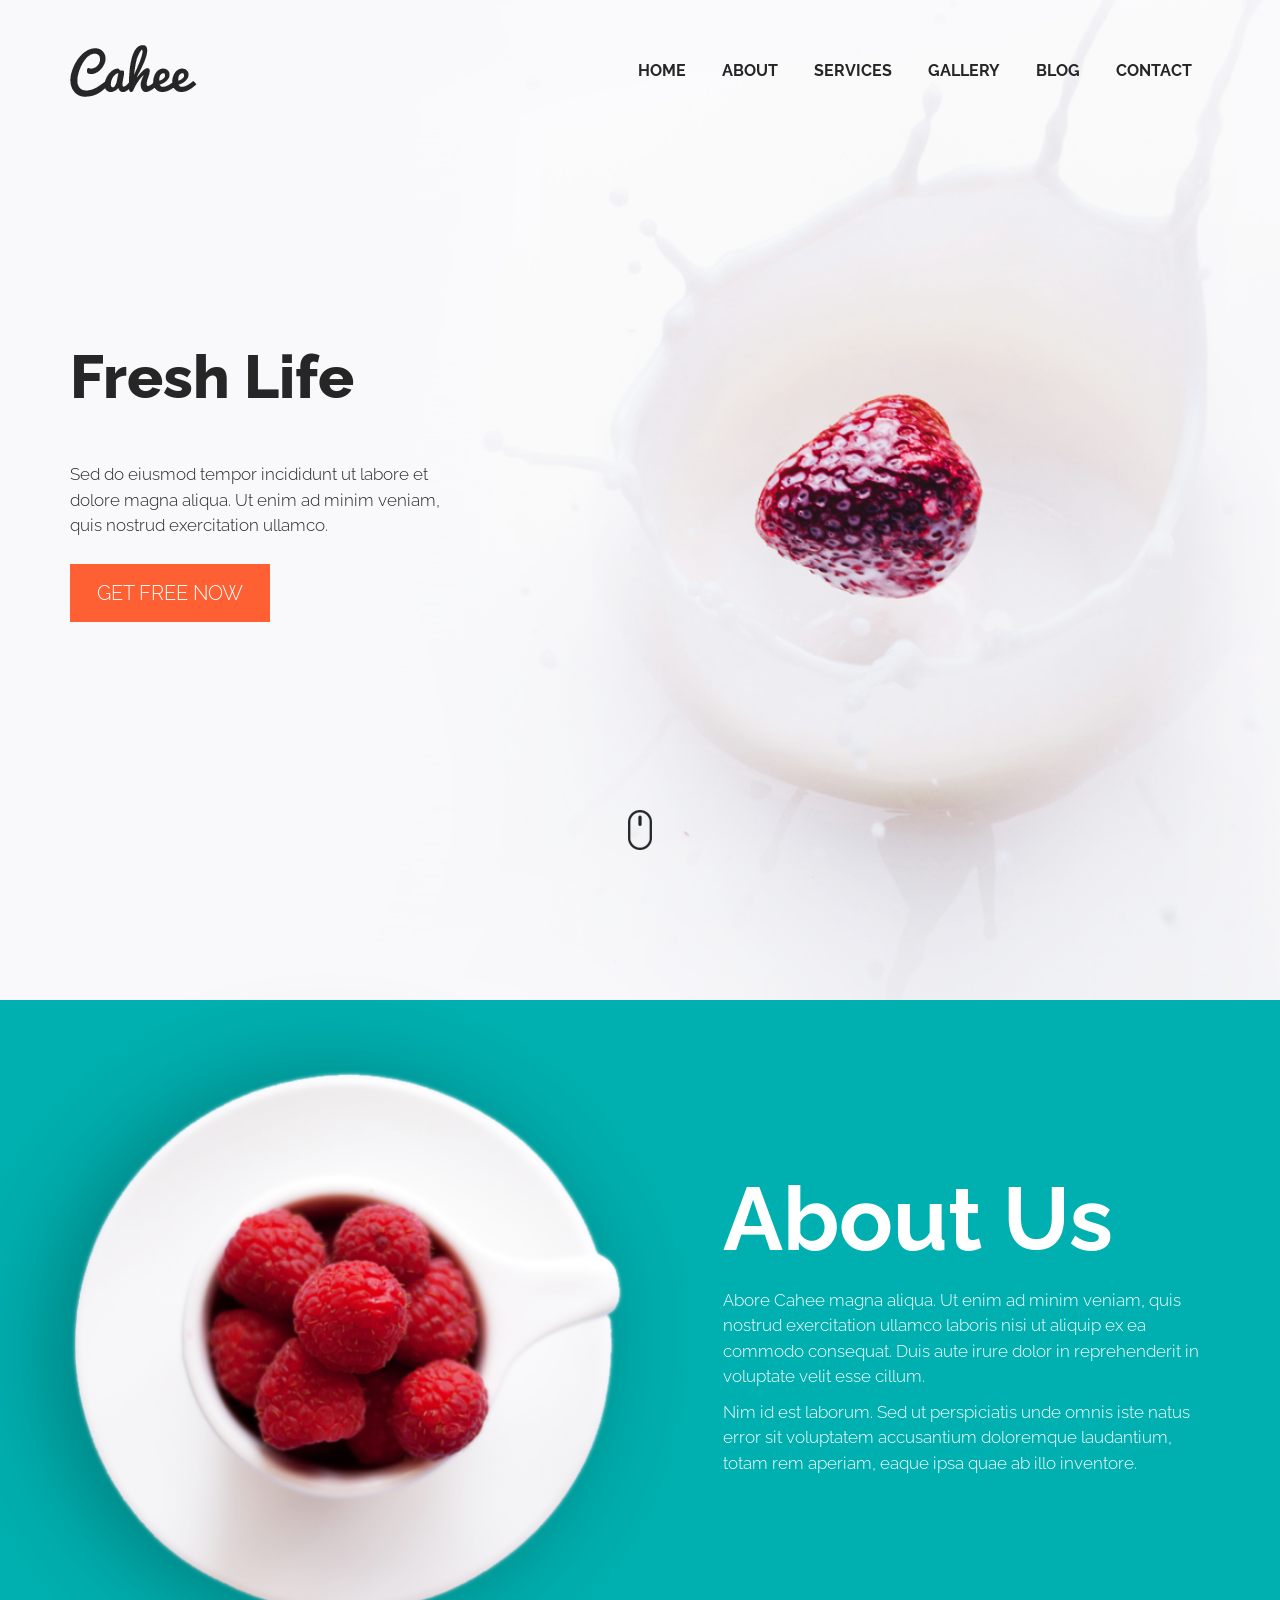
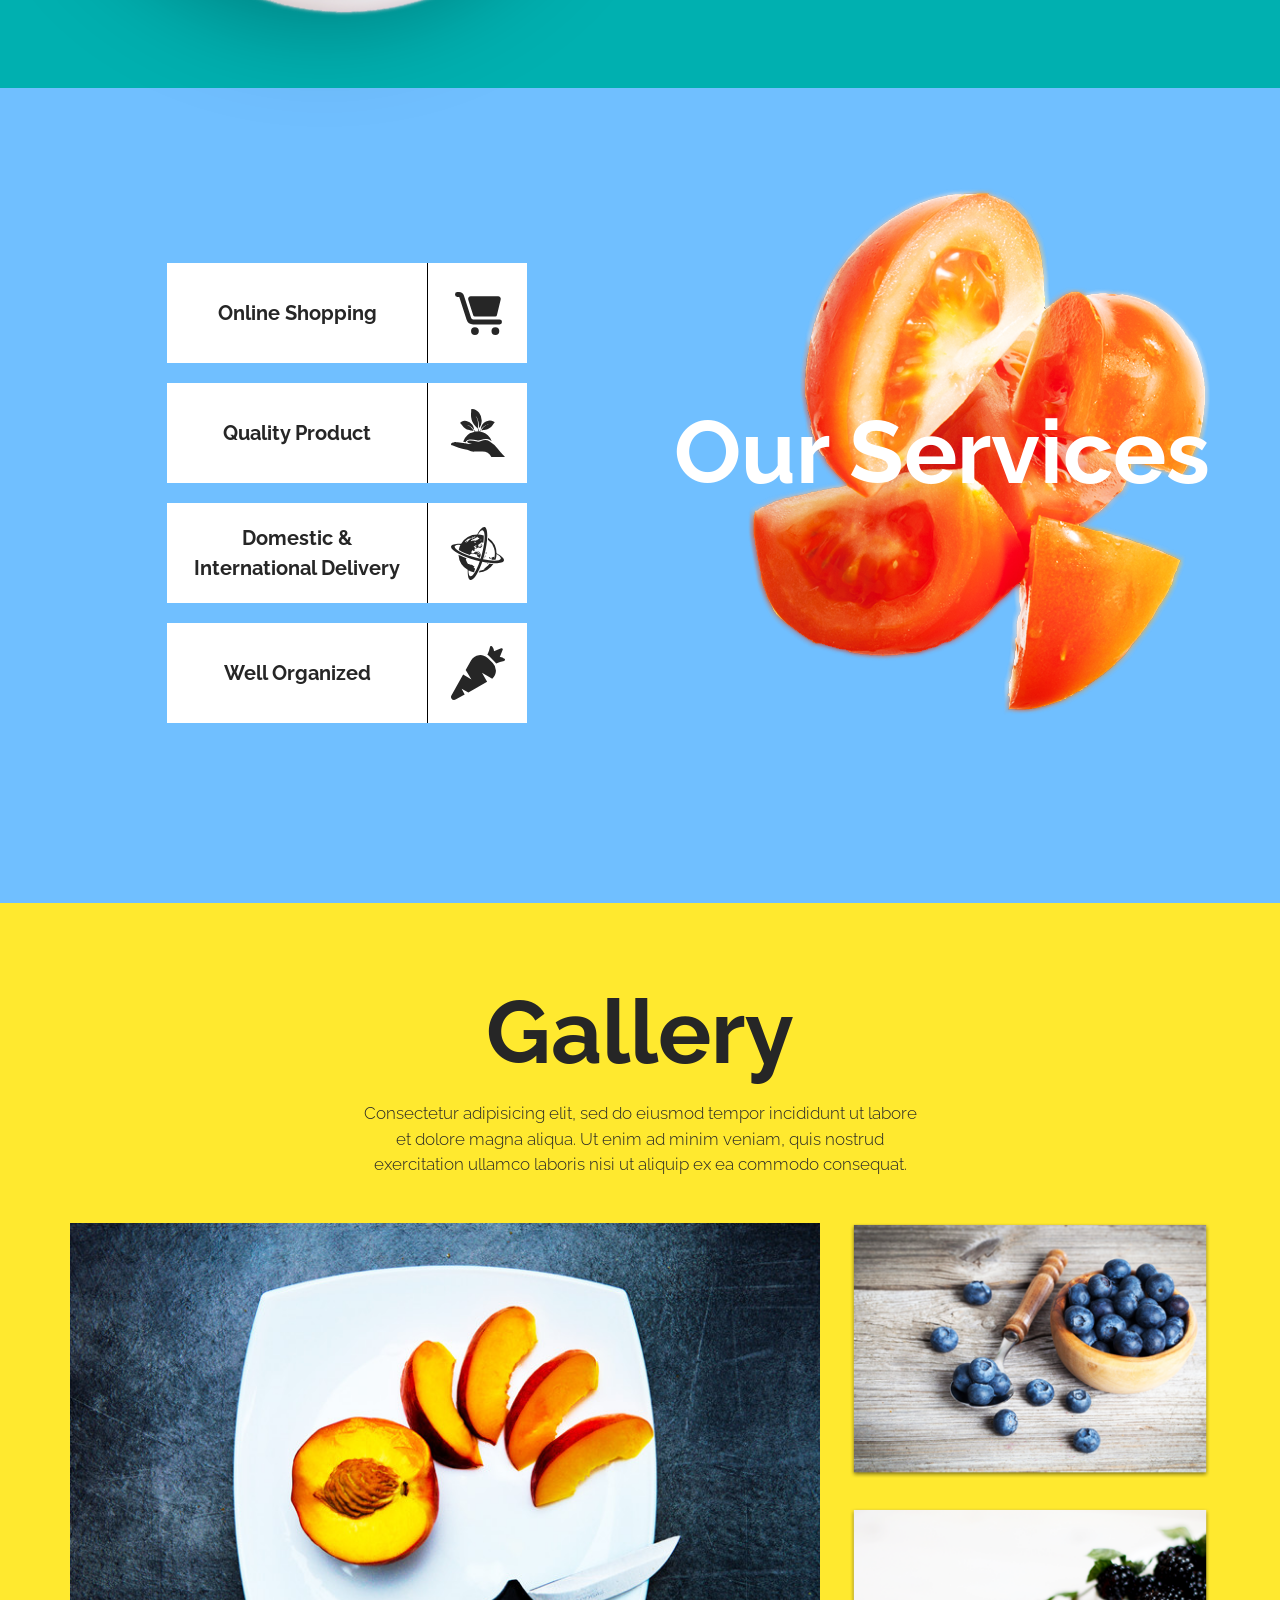
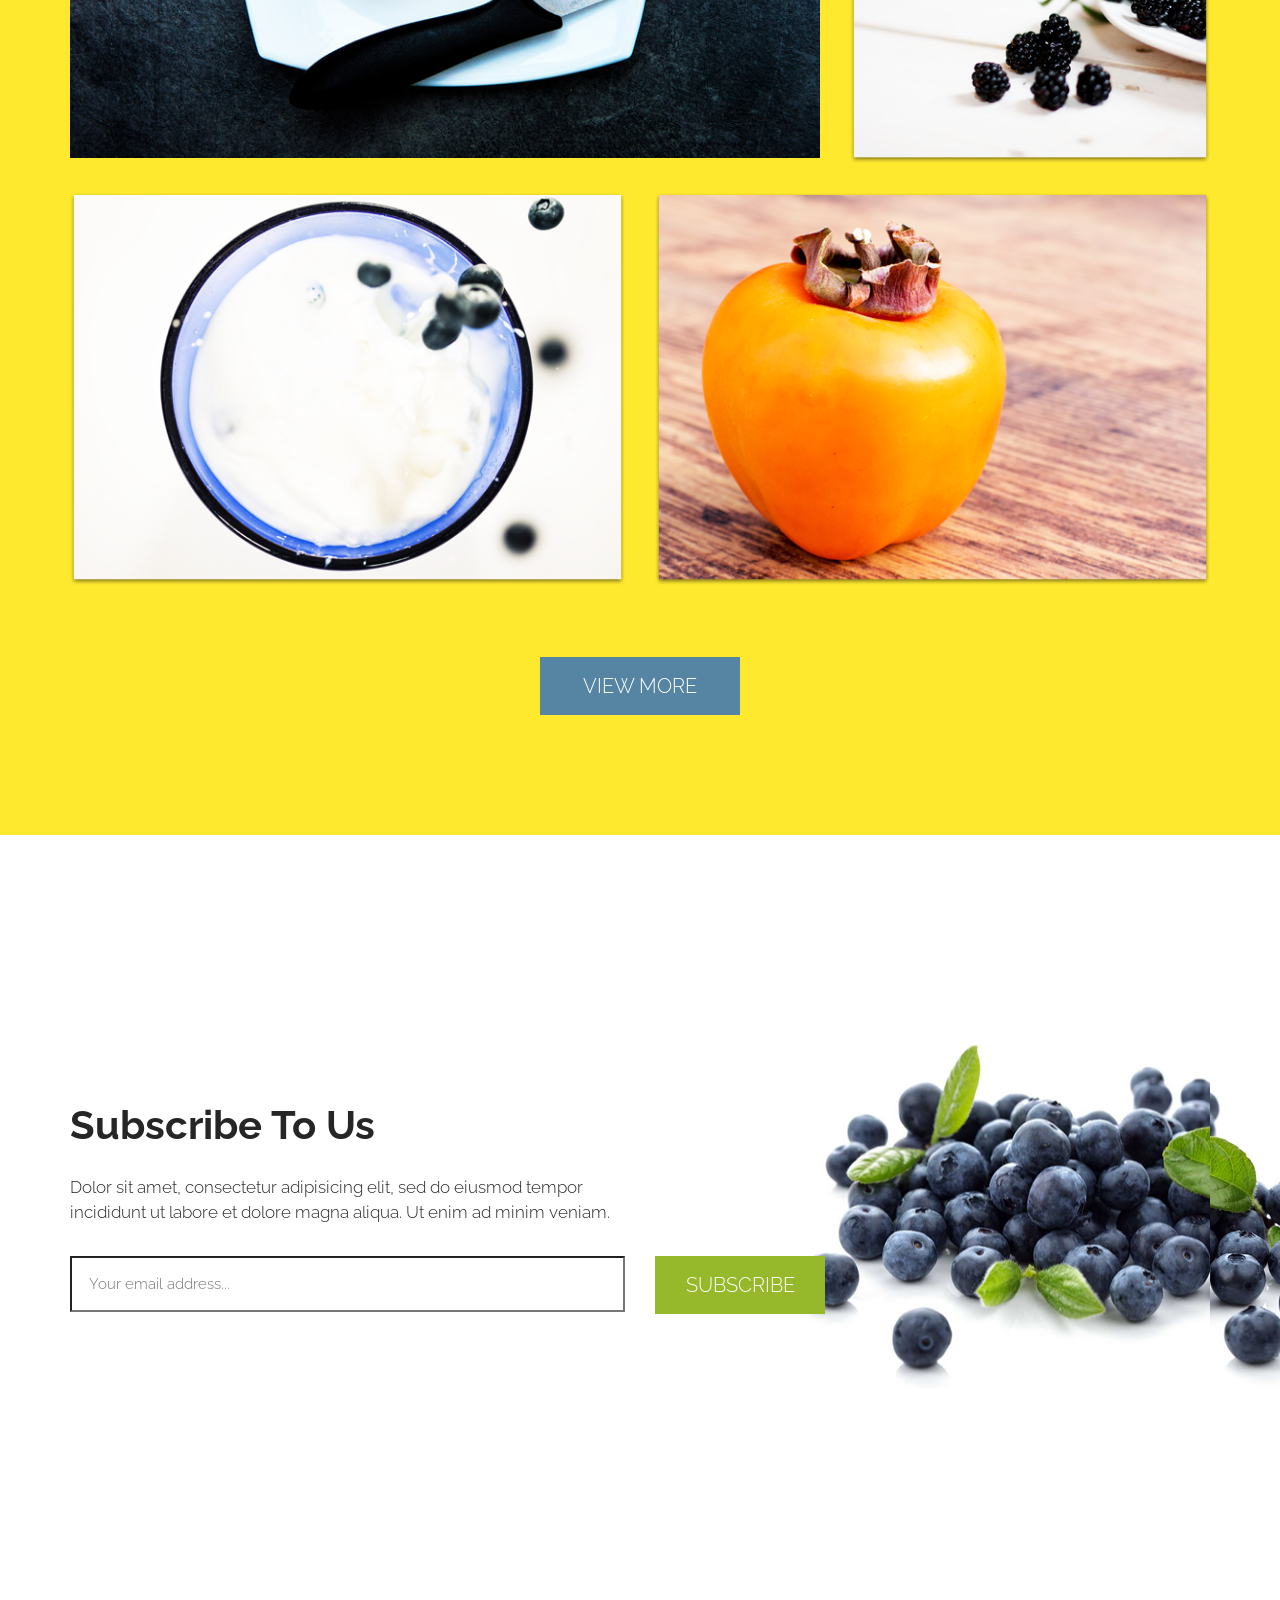
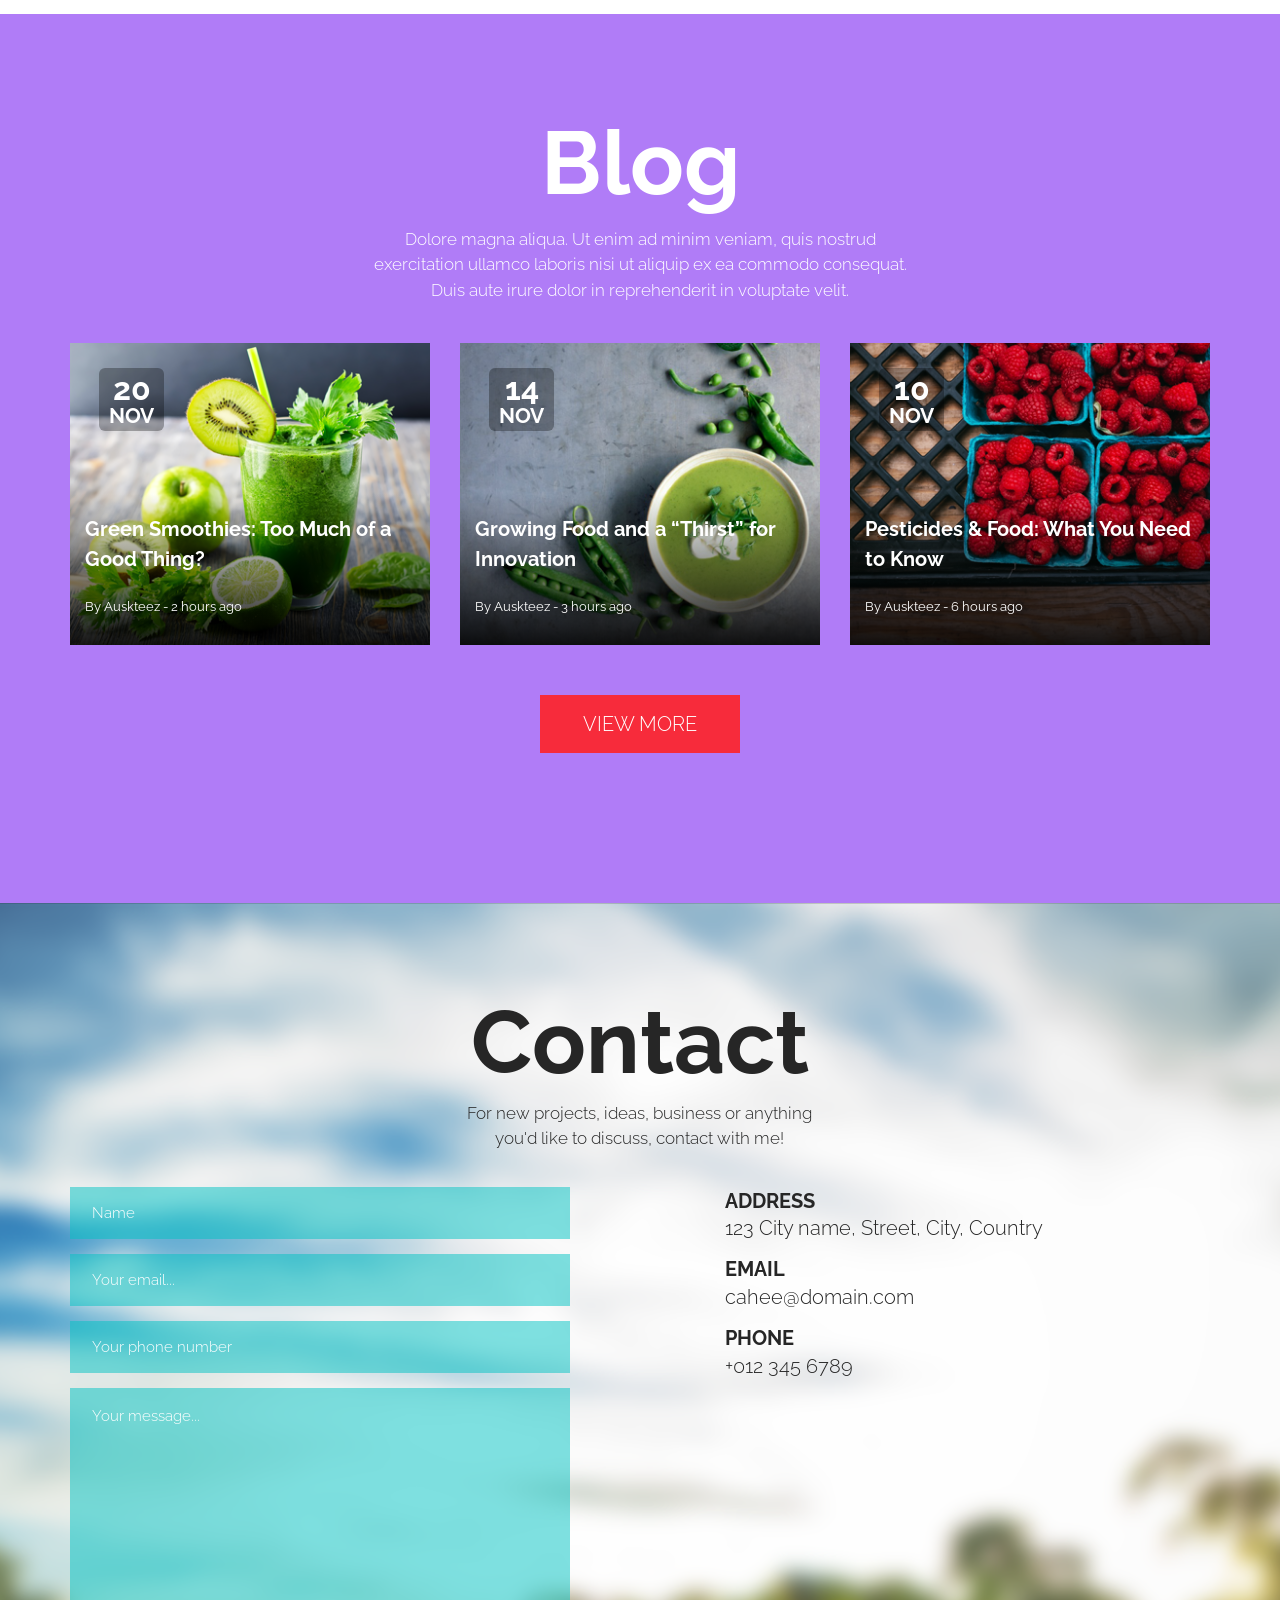
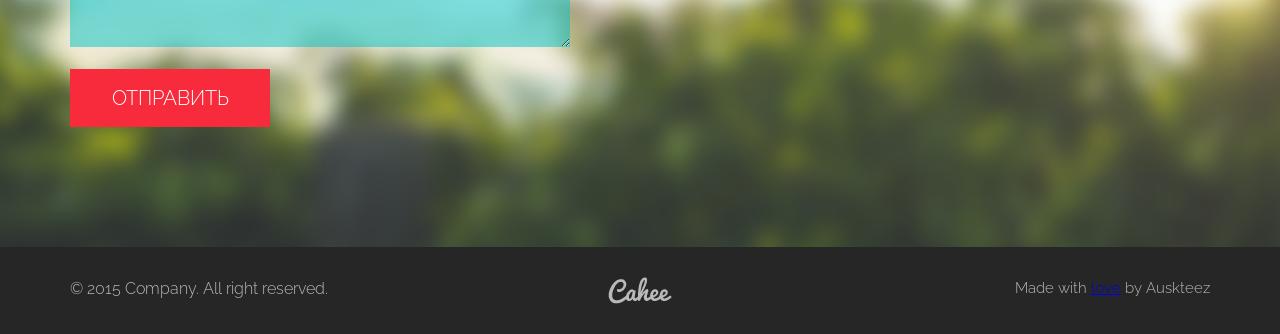
==== index.html @ c2c04fed "Add button-burger__line--visibility" ====
<!DOCTYPE html>
<html lang="en">
<head>
	<meta charset="UTF-8">
	<meta name="viewport" content="width=device-width, initial-scale=1.0">
	<title>Cahee</title>
	<meta http-equiv="X-UA-Compatible" content="IE=edge">
	<meta name="viewport" content="width=device-width, initial-scale=1">
	<meta name="description" content="">
	<meta name="keywords" content="">
	<link rel="preconnect" href="https://fonts.gstatic.com">
	<link href="https://fonts.googleapis.com/css2?family=Raleway:wght@300;400;700;800&display=swap" rel="stylesheet">
	<link rel="icon" href="favicon.svg">
	<link rel="stylesheet" href="css/normalize.css">
	<link rel="stylesheet" href="css/grid-flex.css">
	<link rel="stylesheet" href="css/style.css">

</head>
<body>
	<div class="wrapper">
		<header class="header">
			<div class="container">
				<div class="nav">
					<div class="nav__item logo">
						<a class="logo__link" href="#">
							<img class="img-responsive" src="image/logo.png" alt="logo Cahee">
						</a>
					</div>
					<button class="nav__item burger-button" id="button_burger">
						<span class="burger-button__line" id="button_burger_line"></span>
					</button>
					
					<ul class="nav__item main-menu" id="main_menu">	
						<li><a class="main-menu__link" href="#"><span class="main-menu__item-title">Home</span></a></li>
						<li><a class="main-menu__link" href="#about_us">About</a></li>
						<li><a class="main-menu__link" href="#service">Services</a></li>
						<li><a class="main-menu__link" href="#gallery">Gallery</a></li>
						<li><a class="main-menu__link" href="#blog">Blog</a></li>
						<li><a class="main-menu__link" href="#contact">Contact</a></li>
					</ul>
					
				</div>
				<div class="header__lead">
					<h1 class="header__title">Fresh Life</h1>
					<p class="header__description">Sed do eiusmod tempor incididunt ut labore et dolore magna aliqua. Ut enim ad minim veniam, quis nostrud exercitation ullamco.</p>
					<button class="btn btn--orange">Get free now
					</button>
				</div>
				<a class="btn-scroll" href="#about_us" id="scroll"></a>
			</div>
		</header>

		<main class="main">
			<section id="about_us" class="section-about-us">
				<div class="container"> 
					<div class="about-us">
						<div class="row">
							<div class="col-lg-offset-0 col-md-6 col-md-offset-3 col-sm-8 col-sm-offset-2">
								<img class="about-us__img img-responsive" src="image/img-about.png" alt="plate with raspberries">						
							</div>
							
							<div class="col-lg-6 col-lg-offset-0">
								<div class="about-us__info">
									<h2 class="title about-us__title">About Us</h2>
									<p class="about-us__descr">Abore Cahee magna aliqua. Ut enim ad minim veniam, quis nostrud exercitation ullamco laboris nisi ut aliquip ex ea commodo consequat. Duis aute irure dolor in reprehenderit in voluptate velit esse cillum.</p>
									<p class="about-us__descr">Nim id est laborum. Sed ut perspiciatis unde omnis iste natus error sit voluptatem accusantium doloremque laudantium, totam rem aperiam, eaque ipsa quae ab illo inventore.</p>
								</div>							
							</div>
						</div>
					</div>
				</div>
			</section>	

			<section id="service" class="section-service">
				<div class="container"> 
					<div class="row">
						<div class="col-xlg-4 col-xlg-offset-1 col-lg-5 col-lg-offset-0 col-md-10 col-md-offset-1">
							<div class="section-service__item">
								<div class="section-service__controls">
									<button class="btn section-service__btn section-service__btn--shopping">
										Online Shopping
									</button>

									<button class="btn section-service__btn section-service__btn--product">
										Quality Product
									</button>

									<button class="btn section-service__btn section-service__btn--delivery">
										Domestic & International Delivery
									</button>

									<button class="btn section-service__btn section-service__btn--organized">
										Well Organized
									</button>
								</div>
							</div>
						</div>

						<div class="col-lg-6 col-lg-offset-1 col-md-10 col-md-offset-1">
							<div class="section-service__item">
								<div class="section-service__info">
									<h2 class="title section-service__title">Our Services</h2>
								</div>
							</div>
						</div>
					</div>
				</div>
			</section>

			<section id="gallery" class="section-gallery">
				<div class="container">
					<div class="row">
						<div class="col-lg-6 col-lg-offset-3">
							<h2 class="title section-gallery__title">Gallery</h2>
							<p class="section-gallery__lead">Consectetur adipisicing elit, sed do eiusmod tempor incididunt ut labore et dolore magna aliqua. Ut enim ad minim veniam, quis nostrud exercitation ullamco laboris nisi ut aliquip ex ea commodo consequat.</p>
						</div>
					</div>
					
					<div class="gallery">
						<div class="row">
							<div class="col-lg-8 col-lg-offset-0 col-sm-12 col-sm-offset-0 col-xs-8 col-xs-offset-2">
								<div class="gallery__item">
									<img class="img-responsive" src="image/img.png" alt="peach">

								</div>
							</div>

							<div class="col-lg-4 col-lg-offset-0">
								<div class="row">
									<div class="col-lg-12 col-lg-offset-0 col-sm-6 col-sm-offset-0 col-xs-8 col-xs-offset-2">
										<div class="gallery__item">
											<img class="img-responsive" src="image/img2.png" alt="bilberry">
										</div>
										
									</div>

									<div class="col-lg-12 col-lg-offset-0 col-sm-6 col-sm-offset-0 col-xs-8 col-xs-offset-2">
										<div class="gallery__item">
											<img class="img-responsive" src="image/img3.png" alt="blackberry">
										</div>
										
									</div>
								</div>
							</div>
						</div> 

						<div class="row">
							<div class="col-md-6 col-md-offset-0 col-sm-12 col-sm-offset-0 col-xs-8 col-xs-offset-2">
								<div class="gallery__item">
									<img class="img-responsive" src="image/img4.png" alt="muesli">

								</div>
							</div>
							<div class="col-md-6 col-md-offset-0 col-sm-12 col-sm-offset-0 col-xs-8 col-xs-offset-2">
								<div class="gallery__item">
									<img class="img-responsive" src="image/img5.png" alt="persimmonм">
								</div>
								
							</div>
						</div>
					</div>

					<button class="btn btn--grey">View more</button>
				</div>
			</section>

			<section class="section-subscribe-us">
				<div class="container">
					<div class="section-subscribe-us">
						<div class="row">
							<div class="col-lg-6 col-lg-offset-0b col-sm-10 col-sm-offset-0 col-xs-11 col-xs-offset-0">
								<h2 class="section-subscribe-us__title">Subscribe to us</h2>
								<p class="section-subscribe-us__desc">Dolor sit amet, consectetur adipisicing elit, sed do eiusmod tempor incididunt ut labore et dolore magna aliqua. Ut enim ad minim veniam.</p>
							</div>
						</div>

						
						<form class="form section-subscribe-us__form" action="#" method="get">
							<div class="row">
								<div class="col-lg-6 col-lg-offset-0 col-sm-10 col-sm-offset-0 col-xs-11 col-xs-offset-0">
									<input class="form__field section-subscribe-us__form-field" type="email" name="email" value="" placeholder="Your email address..." required>
								</div>

								<div class="col-lg-6 col-lg-offset-0 col-xs-8 col-xs-offset-2">
									<button class="btn btn--green section-subscribe-us__button">Subscribe</button>
								</div>
							</div>
						</form>

					</div>
					
				</div>
			</section>

			<section id="blog" class="section-blog">
				<div class="container">
					<div class="blog">
						<div class="row">
							<div class="col-lg-6 col-lg-offset-3">
								<h2 class="title blog__title">Blog</h2>
								<p class="blog__lead">Dolore magna aliqua. Ut enim ad minim veniam, quis nostrud exercitation ullamco laboris nisi ut aliquip ex ea commodo consequat. Duis aute irure dolor in reprehenderit in voluptate velit.</p>
							</div>
						</div>
						
						<div class="blog-wrap">
							<div class="row">
								<div class="col-lg-4 col-lg-offset-0 col-sm-6 col-sm-offset-0 col-xs-10 col-xs-offset-1">								
									<a class="blog-card" href="#">
										<img class="img-responsive blog-card__img" src="image/img-blog-apples.png" alt="apples">	
										<div class="blog-card__date">
											<p>20</p>
											<p class="blog-card__month">nov</p>
										</div>
										<div class="blog-card__info">
											<p class="blog-card__title">Green Smoothies: Too Much of a Good Thing?</p>
											<p class="blog-card__descr">By Auskteez - 2 hours ago</p>		
										</div>
									</a>							
								</div>

								<div class="col-lg-4 col-lg-offset-0 col-sm-6 col-sm-offset-0 col-xs-10 col-xs-offset-1">								
									<a class="blog-card" href="#">
										<img class="img-responsive blog-card__img" src="image/img-blog-pea.png" alt="pea">	
										<div class="blog-card__date">
											<p>14</p>
											<p class="blog-card__month">nov</p>
										</div>
										<div class="blog-card__info">
											<p class="blog-card__title">Growing Food and a “Thirst” for Innovation</p>
											<p class="blog-card__descr">By Auskteez - 3 hours ago</p>		
										</div>
									</a>							
								</div>

								<div class="col-lg-4 col-lg-offset-0 col-sm-6 col-sm-offset-3 col-xs-10 col-xs-offset-1">								
									<a class="blog-card" href="#">
										<img class="img-responsive blog-card__img" src="image/img-blog-raspberry.png" alt="raspberry">	
										<div class="blog-card__date">
											<p>10</p>
											<p class="blog-card__month">nov</p>
										</div>
										<div class="blog-card__info">
											<p class="blog-card__title">Pesticides & Food: What You Need to Know</p>
											<p class="blog-card__descr">By Auskteez - 6 hours ago</p>		
										</div>
									</a>							
								</div>
							</div>
						</div>
						
						<button class="btn btn--red">View more</button>
					</div>
				</div>
			</section>

			<section id="contact" class="section-contact">
				<div class="container">
					<div class="contact">
						<div class="col-lg-4 col-lg-offset-4">
							<h2 class="title contact__title">Contact</h2>
							<p class="contact__lead">For new projects, ideas, business or anything you'd like to discuss, contact with me!</p>
						</div>
						<div class="row">
							<div class="col-lg-6 col-lg-offset-0 col-md-8 col-md-offset-2">
								<form  class="form form-feedback" action="#" method="post">
									<input class="form__field form-feedback__field" type="text" name="name" value="" placeholder="Name" required>
									<input class="form__field form-feedback__field" type="email" name="email" value="" placeholder="Your email..." required="">
									<input class="form__field form-feedback__field" type="tel" name="phone" value="" placeholder="Your phone number" required="" pattern="[0-9]{10,13}">
									<textarea rows="10" class="form__field form-feedback__field form-feedback__field--fixed-width" name="message" value="" placeholder="Your message..." required=""></textarea>
									<button class="btn btn--red">Отправить</button>
								</form>
							</div>
							<div class="col-lg-6 col-lg-offset-0 col-md-8 col-md-offset-2">
								<div class="contact__info">
									<h3 class="contact__info-subtitle">Address</h3>
									<p class="contact__info-text">123 City name, Street, City, Country</p>
									<h3 class="contact__info-subtitle">Email</h3>
									<p class="contact__info-text">
										<a class="contact__info-link" href="mailto:cahee@domain.com">cahee@domain.com</a>
									</p>
									<h3 class="contact__info-subtitle">Phone</h3>
									<p class="contact__info-text">
										<a class="contact__info-link" href="tel:+012 345 6789">+012 345 6789</a>
									</p>
								</div>

							</div>
						</div>
					</div>					
				</div>
			</section>
		</main>

		<footer class="footer">
			<div class="container">
				<div class="row">
					<div class="col-lg-3 col-lg-offset-0 col-sm-8 col-sm-offset-0">
						<div class="footer__item">
							<p class="footer__copyright">&copy; 2015 Company. All right reserved.</p>
						</div>
					</div>
					<div class="col-lg-2 col-lg-offset-2 col-sm-4 col-sm-offset-0">
						<div class="footer__item">
							<a class="footer-logo__link" href="#">
								<img src="image/logo-small.png" alt="logo">
							</a>
						</div>
					</div>
					<div class="col-lg-3 col-lg-offset-2">
						<div class="footer__item">
							<p class="footer__text-author">Made with <a class="footer__link" href="#">love</a> by Auskteez</p>
						</div>
					</div>
				</div>
			</div>
		</footer>

	</div>
	<script src="js/jquery-3.6.0.js"></script>
	<script src="js/main.js"></script>			
</body>
</html>
---- css/grid-flex.css ----
.container {
  width: 100%;
  padding-right: 15px;
  padding-left: 15px;
  margin-right: auto;
  margin-left: auto; }
  @media (min-width: 576px) {
    .container {
      width: 546px; } }
  @media (min-width: 768px) {
    .container {
      width: 738px; } }
  @media (min-width: 992px) {
    .container {
      width: 962px; } }
  @media (min-width: 1200px) {
    .container {
      width: 1170px; } }

.row {
  display: -webkit-box;
  display: -ms-flexbox;
  display: flex;
  -webkit-box-orient: horizontal;
  -webkit-box-direction: normal;
  -ms-flex-direction: row;
  flex-direction: row;
  -ms-flex-wrap: wrap;
  flex-wrap: wrap;
  margin-left: -15px;
  margin-right: -15px; }

[class*="col-"] {
  padding-left: 15px;
  padding-right: 15px;
  min-height: 1px;
  -webkit-box-flex: 0;
  -ms-flex: 0 0 auto;
  flex: 0 0 auto;
  width: 100%; }

@media (min-width: 320px) {
  .col-xs-12 {
    width: 100%; }
  .col-xs-11 {
    width: 91.66667%; }
  .col-xs-10 {
    width: 83.33333%; }
  .col-xs-9 {
    width: 75%; }
  .col-xs-8 {
    width: 66.66667%; }
  .col-xs-7 {
    width: 58.33333%; }
  .col-xs-6 {
    width: 50%; }
  .col-xs-5 {
    width: 41.66667%; }
  .col-xs-4 {
    width: 33.33333%; }
  .col-xs-3 {
    width: 25%; }
  .col-xs-2 {
    width: 16.66667%; } }

@media (min-width: 576px) {
  .col-sm-12 {
    width: 100%; }
  .col-sm-11 {
    width: 91.66667%; }
  .col-sm-10 {
    width: 83.33333%; }
  .col-sm-9 {
    width: 75%; }
  .col-sm-8 {
    width: 66.66667%; }
  .col-sm-7 {
    width: 58.33333%; }
  .col-sm-6 {
    width: 50%; }
  .col-sm-5 {
    width: 41.66667%; }
  .col-sm-4 {
    width: 33.33333%; }
  .col-sm-3 {
    width: 25%; }
  .col-sm-2 {
    width: 16.66667%; } }

@media (min-width: 768px) {
  .col-md-12 {
    width: 100%; }
  .col-md-11 {
    width: 91.66667%; }
  .col-md-10 {
    width: 83.33333%; }
  .col-md-9 {
    width: 75%; }
  .col-md-8 {
    width: 66.66667%; }
  .col-md-7 {
    width: 58.33333%; }
  .col-md-6 {
    width: 50%; }
  .col-md-5 {
    width: 41.66667%; }
  .col-md-4 {
    width: 33.33333%; }
  .col-md-3 {
    width: 25%; }
  .col-md-2 {
    width: 16.66667%; } }

@media (min-width: 992px) {
  .col-lg-12 {
    width: 100%; }
  .col-lg-11 {
    width: 91.66667%; }
  .col-lg-10 {
    width: 83.33333%; }
  .col-lg-9 {
    width: 75%; }
  .col-lg-8 {
    width: 66.66667%; }
  .col-lg-7 {
    width: 58.33333%; }
  .col-lg-6 {
    width: 50%; }
  .col-lg-5 {
    width: 41.66667%; }
  .col-lg-4 {
    width: 33.33333%; }
  .col-lg-3 {
    width: 25%; }
  .col-lg-2 {
    width: 16.66667%; } }

@media (min-width: 1200px) {
  .col-xlg-12 {
    width: 100%; }
  .col-xlg-11 {
    width: 91.66667%; }
  .col-xlg-10 {
    width: 83.33333%; }
  .col-xlg-9 {
    width: 75%; }
  .col-xlg-8 {
    width: 66.66667%; }
  .col-xlg-7 {
    width: 58.33333%; }
  .col-xlg-6 {
    width: 50%; }
  .col-xlg-5 {
    width: 41.66667%; }
  .col-xlg-4 {
    width: 33.33333%; }
  .col-xlg-3 {
    width: 25%; }
  .col-xlg-2 {
    width: 16.66667%; } }

@media (min-width: 320px) {
  .col-xs-1 {
    -ms-flex-preferred-size: 100% / 12;
    flex-basis: 100% / 12;
    max-width: 100% / 12; } }

@media (min-width: 576px) {
  .col-sm-1 {
    -ms-flex-preferred-size: 100% / 12;
    flex-basis: 100% / 12;
    max-width: 100% / 12; } }

@media (min-width: 768px) {
  .col-md-1 {
    -ms-flex-preferred-size: 100% / 12;
    flex-basis: 100% / 12;
    max-width: 100% / 12; } }

@media (min-width: 992px) {
  .col-lg-1 {
    -ms-flex-preferred-size: 100% / 12;
    flex-basis: 100% / 12;
    max-width: 100% / 12; } }

@media (min-width: 1200px) {
  .col-xlg-1 {
    -ms-flex-preferred-size: 100% / 12;
    flex-basis: 100% / 12;
    max-width: 100% / 12; } }

@media (min-width: 320px) {
  .col-xs-offset-11 {
    margin-left: 91.66667%; }
  .col-xs-offset-10 {
    margin-left: 83.33333%; }
  .col-xs-offset-9 {
    margin-left: 75%; }
  .col-xs-offset-8 {
    margin-left: 66.66667%; }
  .col-xs-offset-7 {
    margin-left: 58.33333%; }
  .col-xs-offset-6 {
    margin-left: 50%; }
  .col-xs-offset-5 {
    margin-left: 41.66667%; }
  .col-xs-offset-4 {
    margin-left: 33.33333%; }
  .col-xs-offset-3 {
    margin-left: 25%; }
  .col-xs-offset-2 {
    margin-left: 16.66667%; }
  .col-xs-offset-1 {
    margin-left: 8.33333%; }
  .col-xs-offset-0 {
    margin-left: 0%; } }

@media (min-width: 576px) {
  .col-sm-offset-11 {
    margin-left: 91.66667%; }
  .col-sm-offset-10 {
    margin-left: 83.33333%; }
  .col-sm-offset-9 {
    margin-left: 75%; }
  .col-sm-offset-8 {
    margin-left: 66.66667%; }
  .col-sm-offset-7 {
    margin-left: 58.33333%; }
  .col-sm-offset-6 {
    margin-left: 50%; }
  .col-sm-offset-5 {
    margin-left: 41.66667%; }
  .col-sm-offset-4 {
    margin-left: 33.33333%; }
  .col-sm-offset-3 {
    margin-left: 25%; }
  .col-sm-offset-2 {
    margin-left: 16.66667%; }
  .col-sm-offset-1 {
    margin-left: 8.33333%; }
  .col-sm-offset-0 {
    margin-left: 0%; } }

@media (min-width: 768px) {
  .col-md-offset-11 {
    margin-left: 91.66667%; }
  .col-md-offset-10 {
    margin-left: 83.33333%; }
  .col-md-offset-9 {
    margin-left: 75%; }
  .col-md-offset-8 {
    margin-left: 66.66667%; }
  .col-md-offset-7 {
    margin-left: 58.33333%; }
  .col-md-offset-6 {
    margin-left: 50%; }
  .col-md-offset-5 {
    margin-left: 41.66667%; }
  .col-md-offset-4 {
    margin-left: 33.33333%; }
  .col-md-offset-3 {
    margin-left: 25%; }
  .col-md-offset-2 {
    margin-left: 16.66667%; }
  .col-md-offset-1 {
    margin-left: 8.33333%; }
  .col-md-offset-0 {
    margin-left: 0%; } }

@media (min-width: 992px) {
  .col-lg-offset-11 {
    margin-left: 91.66667%; }
  .col-lg-offset-10 {
    margin-left: 83.33333%; }
  .col-lg-offset-9 {
    margin-left: 75%; }
  .col-lg-offset-8 {
    margin-left: 66.66667%; }
  .col-lg-offset-7 {
    margin-left: 58.33333%; }
  .col-lg-offset-6 {
    margin-left: 50%; }
  .col-lg-offset-5 {
    margin-left: 41.66667%; }
  .col-lg-offset-4 {
    margin-left: 33.33333%; }
  .col-lg-offset-3 {
    margin-left: 25%; }
  .col-lg-offset-2 {
    margin-left: 16.66667%; }
  .col-lg-offset-1 {
    margin-left: 8.33333%; }
  .col-lg-offset-0 {
    margin-left: 0%; } }

@media (min-width: 1200px) {
  .col-xlg-offset-11 {
    margin-left: 91.66667%; }
  .col-xlg-offset-10 {
    margin-left: 83.33333%; }
  .col-xlg-offset-9 {
    margin-left: 75%; }
  .col-xlg-offset-8 {
    margin-left: 66.66667%; }
  .col-xlg-offset-7 {
    margin-left: 58.33333%; }
  .col-xlg-offset-6 {
    margin-left: 50%; }
  .col-xlg-offset-5 {
    margin-left: 41.66667%; }
  .col-xlg-offset-4 {
    margin-left: 33.33333%; }
  .col-xlg-offset-3 {
    margin-left: 25%; }
  .col-xlg-offset-2 {
    margin-left: 16.66667%; }
  .col-xlg-offset-1 {
    margin-left: 8.33333%; }
  .col-xlg-offset-0 {
    margin-left: 0%; } }
---- css/style.css ----
*, *:after, *:before {
  -webkit-box-sizing: border-box;
  -moz-box-sizing: border-box;
  box-sizing: border-box;
  margin: 0;
  -webkit-transition: all .1s ease-in;
  -o-transition: all .1s ease-in;
  transition: all .1s ease-in; }

html, body {
  font-family: 'Raleway', Arial, sans-serif;
  font-size: 17px;
  font-weight: 300;
  color: #262626;
  line-height: 1.5;
  height: 100%;
  max-height: 100vh; }

h1, h2, h3, h4, h5, h6, p {
  margin-top: 0; }

a, button, input {
  outline: none;
  -webkit-box-shadow: 0 0 0 2px transparent;
  box-shadow: 0 0 0 2px transparent; }

a:focus,
button:focus,
input:focus {
  -webkit-box-shadow: 0 0 0 2px #ee7897;
  box-shadow: 0 0 0 2px #ee7897; }

.img-responsive {
  max-width: 100%;
  height: auto;
  display: block; }

.title {
  font-size: 89px;
  line-height: 1.1; }

.form__field {
  padding: 17px;
  font-size: 15px; }

.btn {
  display: -webkit-inline-box;
  display: -ms-inline-flexbox;
  display: inline-flex;
  -webkit-box-pack: center;
  -ms-flex-pack: center;
  justify-content: center;
  -webkit-box-shadow: 0 0 0 2px transparent;
  box-shadow: 0 0 0 2px transparent;
  min-width: 200px;
  text-transform: uppercase;
  font-family: 'Raleway', Arial, sans-serif;
  font-size: 20px;
  color: #ffffff;
  padding: 14px 20px;
  border: none;
  position: relative; }
  .btn--orange {
    background-color: #ff6033; }
    .btn--orange:hover {
      color: #ff6033;
      background-color: #ffffff;
      -webkit-box-shadow: 0 0 0 2px #ff6033;
      box-shadow: 0 0 0 2px #ff6033; }
    .btn--orange:active {
      background-color: #ee7897; }
  .btn--grey {
    background-color: #5585a2; }
    .btn--grey:hover {
      background-color: #ffffff;
      color: #5585a2;
      -webkit-box-shadow: 0 0 0 2px #5585a2;
      box-shadow: 0 0 0 2px #5585a2; }
    .btn--grey:active {
      background-color: #ee7897; }
  .btn--green {
    background-color: #96b92c; }
    .btn--green:hover {
      color: #96b92c;
      background-color: #ffffff;
      -webkit-box-shadow: 0 0 0 2px #96b92c;
      box-shadow: 0 0 0 2px #96b92c; }
    .btn--green:active {
      background-color: #ee7897; }
  .btn--red {
    background-color: #f72b3b; }
    .btn--red:hover {
      color: #f72b3b;
      background-color: #ffffff;
      -webkit-box-shadow: 0 0 0 2px #f72b3b;
      box-shadow: 0 0 0 2px #f72b3b; }
    .btn--red:active {
      background-color: #ee7897; }

.sr-only {
  position: absolute;
  margin: -1px 0 0 -1px;
  padding: 0;
  display: block;
  width: 1px;
  height: 1px;
  font-size: 1px;
  line-height: 1px;
  overflow: hidden;
  clip: rect(0, 0, 0, 0);
  border: 0;
  outline: 0; }

.wrapper {
  display: -webkit-box;
  display: -ms-flexbox;
  display: flex;
  -webkit-box-orient: vertical;
  -webkit-box-direction: normal;
  -ms-flex-direction: column;
  flex-direction: column; }

.header {
  -webkit-box-flex: 0;
  -ms-flex: 0 1 auto;
  flex: 0 1 auto;
  background-color: #f9f8fb;
  background-image: url(../image/img-header.jpg);
  background-position: center center;
  background-repeat: no-repeat;
  background-size: cover;
  min-height: 1000px;
  padding: 45px 0;
  position: relative; }
  .header__lead {
    max-width: 385px; }
  .header__title {
    -bottom: 10px;
    font-size: 60px;
    font-weight: 800; }
  .header__description {
    margin-bottom: 25px; }

.logo__link {
  display: block; }
  .logo__link:hover {
    opacity: 0.8; }

.nav {
  display: -webkit-box;
  display: -ms-flexbox;
  display: flex;
  margin-bottom: 235px;
  -webkit-box-pack: justify;
  -ms-flex-pack: justify;
  justify-content: space-between;
  -webkit-box-align: center;
  -ms-flex-align: center;
  align-items: center; }
  .nav__item {
    display: -webkit-box;
    display: -ms-flexbox;
    display: flex;
    -webkit-box-pack: justify;
    -ms-flex-pack: justify;
    justify-content: space-between;
    -webkit-box-align: center;
    -ms-flex-align: center;
    align-items: center; }

.burger-button {
  position: relative;
  width: 42px;
  height: 35px;
  visibility: hidden;
  background-color: inherit;
  border: none;
  padding: 0; }
  .burger-button:focus {
    -webkit-box-shadow: none;
    box-shadow: none; }
  @media (max-width: 767px) {
    .burger-button {
      visibility: inherit; } }
  .burger-button__line {
    width: 100%;
    background-color: #000;
    height: 5px; }
    .burger-button__line:before, .burger-button__line:after {
      content: "";
      display: block;
      position: absolute;
      width: 100%;
      height: 5px;
      left: 0;
      background-color: #000; }
    .burger-button__line:before {
      top: 0; }
    .burger-button__line:after {
      bottom: 0; }
    .burger-button__line--no-visibilite {
      background-color: inherit; }
      .burger-button__line--no-visibilite:after, .burger-button__line--no-visibilite:before {
        background-color: inherit; }
  .burger-button--active {
    background-image: url(../image/x-button.png);
    background-repeat: no-repeat;
    background-position: center center;
    background-size: contain;
    -webkit-transition: 0.5s;
    -o-transition: 0.5s;
    transition: 0.5s; }

.main {
  -webkit-box-flex: 1;
  -ms-flex: 1 1 auto;
  flex: 1 1 auto; }
  .main-menu {
    list-style: none;
    text-transform: uppercase;
    font-size: 16px;
    font-weight: 700;
    text-align: center;
    padding-left: 0; }
    .main-menu--show {
      display: block;
      position: absolute;
      top: 9%;
      right: 30%; }
    .main-menu__link {
      padding: 12px 18px;
      display: block;
      position: relative;
      text-decoration: none;
      color: inherit; }
      @media (max-width: 767px) {
        .main-menu__link {
          padding: 10px 15px; } }
      .main-menu__link:before {
        position: absolute;
        top: 0;
        display: block;
        content: '';
        width: calc(100% - 36px);
        height: 3px;
        background-color: transparent; }
      .main-menu__link:hover::before {
        background-color: #ff6033; }
      .main-menu__link:active {
        background-color: #EFF2DA; }

.btn-scroll {
  display: block;
  width: 24px;
  height: 40px;
  -webkit-transform: translateX(-50%);
  -ms-transform: translateX(-50%);
  transform: translateX(-50%);
  position: absolute;
  bottom: 150px;
  left: 50%;
  background: url(../image/scroll.png) 50% no-repeat;
  background-size: cover; }
  .btn-scroll:hover {
    opacity: 0.8; }
  .btn-scroll:focus, .btn-scroll:active {
    border-radius: 25%; }

.section-about-us {
  background-color: #00b0b0;
  background-size: cover;
  padding: 70px 0; }
  @media (max-width: 767px) {
    .section-about-us {
      padding: 40px 0;
      text-align: center; } }

.about-us {
  color: #ffffff; }
  .about-us__img {
    -webkit-filter: drop-shadow(-20px 7px 50px rgba(0, 0, 0, 0.3));
    filter: drop-shadow(-20px 7px 50px rgba(0, 0, 0, 0.3)); }
    @media (max-width: 575px) {
      .about-us__img {
        width: 60%;
        margin-left: auto;
        margin-right: auto; } }
  .about-us__info {
    padding-left: 12.2807%;
    padding-top: 100px; }
    @media (max-width: 1199px) {
      .about-us__info {
        padding-top: 50px;
        padding-left: 30px; } }
    @media (max-width: 991px) {
      .about-us__info {
        padding-left: 0;
        text-align: center; } }
    @media (max-width: 575px) {
      .about-us__info {
        padding-top: 20px;
        text-align: center;
        padding-left: 0; } }
  .about-us__title {
    margin-bottom: 20px; }
    @media (max-width: 767px) {
      .about-us__title {
        font-size: 50px;
        margin-bottom: 10px; } }
    @media (max-width: 575px) {
      .about-us__title {
        font-size: 30px;
        margin-bottom: 10px; } }
  @media (max-width: 575px) {
    .about-us__descr {
      font-size: 14px; } }
  .about-us__descr:not(:last-child) {
    margin-bottom: 10px; }

.section-service {
  background-color: #70bfff;
  padding: 100px 0 150px; }
  @media (max-width: 575px) {
    .section-service {
      padding: 20px 0;
      text-align: center; } }
  .section-service__item {
    width: 100%;
    margin-bottom: 30px; }
  .section-service__controls {
    padding-top: 75px; }
  .section-service__btn {
    background-color: #ffffff;
    margin-bottom: 20px;
    font-weight: 700;
    text-align: center;
    min-height: 100px;
    width: 100%;
    padding-right: 120px;
    color: #262626;
    text-transform: capitalize;
    -webkit-box-align: center;
    -ms-flex-align: center;
    align-items: center; }
    .section-service__btn::before {
      content: "";
      display: block;
      position: absolute;
      width: 100px;
      height: 100px;
      right: 0;
      top: 0;
      border-left: 1px solid #000;
      background-repeat: no-repeat;
      background-position: center; }
    .section-service__btn--shopping::before {
      background-image: url("../image/icon-shopping.svg"); }
    .section-service__btn--product::before {
      background-image: url("../image/icon-product.svg"); }
    .section-service__btn--delivery::before {
      background-image: url("../image/icon-delivery.svg"); }
    .section-service__btn--organized::before {
      background-image: url("../image/icon-organized.svg"); }
    .section-service__btn:hover {
      background-color: #2a82c9;
      color: #ffffff; }
    .section-service__btn:active {
      background-color: #ee7897; }
    .section-service__btn:last-child {
      margin-bottom: 0; }
  .section-service__info {
    display: -webkit-box;
    display: -ms-flexbox;
    display: flex;
    -webkit-box-pack: end;
    -ms-flex-pack: end;
    justify-content: flex-end;
    -webkit-box-align: center;
    -ms-flex-align: center;
    align-items: center;
    background-image: url(../image/img-service.png);
    background-repeat: no-repeat;
    background-position: 100% 0%;
    text-align: right;
    min-height: 527px; }
    @media (max-width: 767px) {
      .section-service__info {
        -webkit-box-pack: center;
        -ms-flex-pack: center;
        justify-content: center; } }
  .section-service__title {
    color: #ffffff; }
    @media (max-width: 1199px) {
      .section-service__title {
        font-size: 80px;
        margin-bottom: 10px; } }
    @media (max-width: 991px) {
      .section-service__title {
        font-size: 60px;
        margin-bottom: 10px; } }
    @media (max-width: 575px) {
      .section-service__title {
        font-size: 40px;
        margin-bottom: 10px; } }

.section-gallery {
  background-color: #ffe92f;
  padding: 80px 0 120px;
  text-align: center; }
  @media (max-width: 991px) {
    .section-gallery {
      padding: 40px 0; } }
  .section-gallery__title {
    margin-bottom: 20px; }
    @media (max-width: 575px) {
      .section-gallery__title {
        font-size: 30px;
        margin-bottom: 10px; } }
  .section-gallery__lead {
    max-width: 600px;
    margin: 0 auto 45px; }
    @media (max-width: 1199px) {
      .section-gallery__lead {
        font-size: 14px; } }

.gallery {
  margin-bottom: 42px; }
  @media (max-width: 991px) {
    .gallery {
      margin-bottom: 30px; } }
  .gallery__item {
    margin-bottom: 30px; }
    @media (max-width: 991px) {
      .gallery__item {
        margin-bottom: 20px; } }
    @media (max-width: 575px) {
      .gallery__item {
        margin-bottom: 15px; } }

.section-subscribe-us {
  background-image: url("../image/bg.png");
  background-repeat: no-repeat;
  background-position: center center;
  padding: 130px 0 150px; }
  @media (max-width: 991px) {
    .section-subscribe-us {
      padding: 20px 0;
      text-align: center; } }
  .section-subscribe-us__title {
    font-size: 40px;
    text-transform: capitalize;
    margin-bottom: 20px; }
    @media (max-width: 991px) {
      .section-subscribe-us__title {
        font-size: 30px;
        margin-bottom: 10px; } }
  .section-subscribe-us__desc {
    margin-bottom: 30px; }
    @media (max-width: 991px) {
      .section-subscribe-us__desc {
        font-size: 14px;
        margin-bottom: 10px; } }
  .section-subscribe-us__form-field {
    margin-right: 30px;
    width: 100%; }
    @media (max-width: 991px) {
      .section-subscribe-us__form-field {
        margin-bottom: 30px; } }
  .section-subscribe-us__button {
    min-width: 170px; }

.section-blog {
  background-color: #b07cf7;
  text-align: center;
  min-height: 865px;
  padding: 100px 0;
  color: #ffffff; }
  @media (max-width: 991px) {
    .section-blog {
      padding: 20px 0; } }

.blog {
  margin-bottom: 50px; }
  .blog__title {
    margin-bottom: 15px; }
    @media (max-width: 767px) {
      .blog__title {
        font-size: 30px;
        margin-bottom: 10px; } }
  .blog__lead {
    max-width: 570px;
    margin: 0 auto 40px; }
    @media (max-width: 767px) {
      .blog__lead {
        font-size: 14px; } }
  .blog-wrap {
    margin-bottom: 50px; }
  .blog-card {
    display: block;
    text-decoration: none;
    color: inherit;
    position: relative;
    font-weight: 700; }
    @media (max-width: 991px) {
      .blog-card {
        margin-bottom: 30px;
        font-size: 12px; } }
    .blog-card:focus {
      -webkit-box-shadow: 0 0 0 2px #ee7897;
      box-shadow: 0 0 0 2px #ee7897; }
    .blog-card:hover {
      -webkit-transform: scale(1.05);
      -ms-transform: scale(1.05);
      transform: scale(1.05); }
    .blog-card:active {
      opacity: 0.5; }
    .blog-card__img {
      width: 100%; }
    .blog-card__date {
      padding: 5px 10px;
      position: absolute;
      top: 8.1081%;
      left: 8.1081%;
      background-color: rgba(0, 0, 0, 0.3);
      font-size: 32px;
      line-height: 1;
      border-radius: 6px; }
      @media (max-width: 991px) {
        .blog-card__date {
          font-size: 26px; } }
      @media (max-width: 575px) {
        .blog-card__date {
          font-size: 20px; } }
    .blog-card__month {
      text-transform: uppercase;
      font-size: 21px; }
      @media (max-width: 575px) {
        .blog-card__month {
          font-size: 16px; } }
    .blog-card__info {
      padding: 20px 15px;
      position: absolute;
      background: -webkit-gradient(linear, left bottom, left top, from(rgba(0, 0, 0, 0.9)), to(rgba(255, 255, 255, 0)));
      background: -webkit-linear-gradient(bottom, rgba(0, 0, 0, 0.9), rgba(255, 255, 255, 0));
      background: -o-linear-gradient(bottom, rgba(0, 0, 0, 0.9), rgba(255, 255, 255, 0));
      background: linear-gradient(0deg, rgba(0, 0, 0, 0.9), rgba(255, 255, 255, 0));
      min-height: 50%;
      bottom: 0;
      left: 0;
      text-align: left;
      width: 100%; }
    .blog-card__title {
      font-size: 20px;
      margin-bottom: 20px; }
      @media (max-width: 767px) {
        .blog-card__title {
          font-size: 14px; } }
      @media (max-width: 575px) {
        .blog-card__title {
          font-size: 18px; } }
    .blog-card__descr {
      font-size: 13px;
      line-height: 2;
      font-weight: 400; }
      @media (max-width: 575px) {
        .blog-card__descr {
          font-size: 14px; } }

.section-contact {
  -webkit-box-flex: 0;
  -ms-flex: 0 1 auto;
  flex: 0 1 auto;
  background-image: url("../image/bg-contact.png");
  background-position: center center;
  background-size: cover;
  padding: 90px 0 120px; }
  @media (max-width: 991px) {
    .section-contact {
      padding: 30px 0; } }

.contact__title {
  margin-bottom: 10px;
  text-align: center; }
  @media (max-width: 991px) {
    .contact__title {
      font-size: 30px;
      margin-bottom: 10px; } }

.contact__lead {
  max-width: 370px;
  margin: 0 auto 35px;
  text-align: center; }
  @media (max-width: 991px) {
    .contact__lead {
      font-size: 14px; } }

.contact__info {
  padding-left: 70px; }
  @media (max-width: 991px) {
    .contact__info {
      padding-left: 0; } }
  .contact__info-subtitle {
    text-transform: uppercase; }
  .contact__info-text {
    font-size: 20px;
    text-align: left;
    margin-bottom: 15px;
    line-height: 1.2; }
  .contact__info-link {
    text-decoration: none;
    color: inherit; }
    .contact__info-link:hover, .contact__info-link:focus {
      color: #000333;
      text-decoration: underline; }

.form-feedback {
  max-width: 500px;
  color: #ffffff; }
  @media (max-width: 991px) {
    .form-feedback {
      margin-bottom: 30px; } }
  .form-feedback__field {
    background-color: rgba(0, 196, 196, 0.5);
    margin-bottom: 15px;
    border: none;
    border-left: 5px solid transparent;
    width: 100%; }
    .form-feedback__field:last-child {
      margin-bottom: 15px; }
    .form-feedback__field::-webkit-input-placeholder {
      color: #ffffff; }
    .form-feedback__field:-ms-input-placeholder {
      color: #ffffff; }
    .form-feedback__field::-ms-input-placeholder {
      color: #ffffff; }
    .form-feedback__field::placeholder {
      color: #ffffff; }
    .form-feedback__field:focus {
      border-left: 5px solid #355b82;
      -webkit-box-shadow: none;
      box-shadow: none;
      background-color: #00c4c4;
      font-weight: 700; }
    .form-feedback__field:hover {
      border-left: 5px solid #355b82; }
    .form-feedback__field--fixed-width {
      resize: vertical;
      outline: none; }

.footer {
  background-color: #262626;
  color: #b9b9b9;
  padding: 30px 0; }
  @media (max-width: 991px) {
    .footer__item {
      margin-bottom: 30px; } }
  .footer__copyright {
    font-size: 16px; }
    @media (max-width: 991px) {
      .footer__copyright {
        text-align: center; } }
  .footer__text-author {
    font-size: 15px;
    text-align: right; }
    @media (max-width: 991px) {
      .footer__text-author {
        text-align: center; } }
  .footer-logo__link {
    color: #f12b55;
    text-decoration: none;
    display: -webkit-box;
    display: -ms-flexbox;
    display: flex;
    -webkit-box-pack: center;
    -ms-flex-pack: center;
    justify-content: center; }
    .footer-logo__link:hover {
      text-decoration: underline; }
    .footer-logo__link:active {
      background-color: #ee7897; }
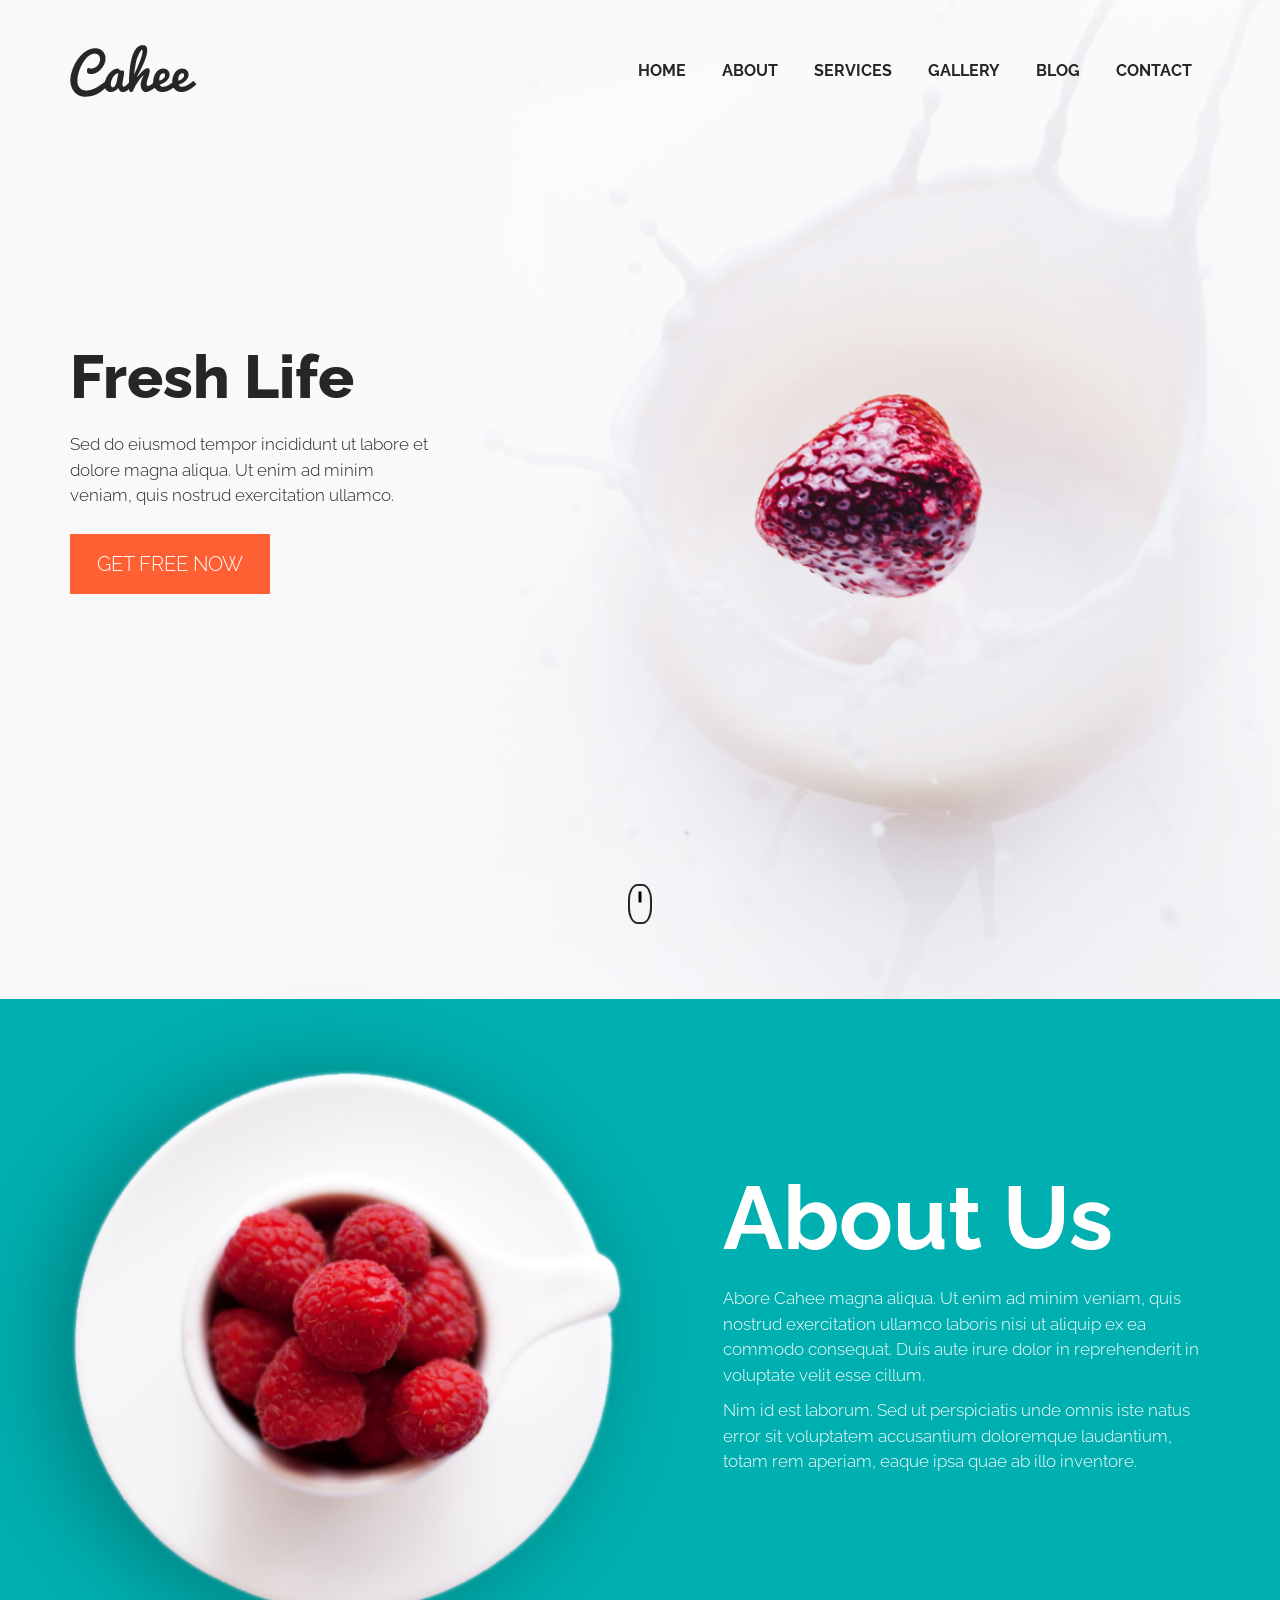
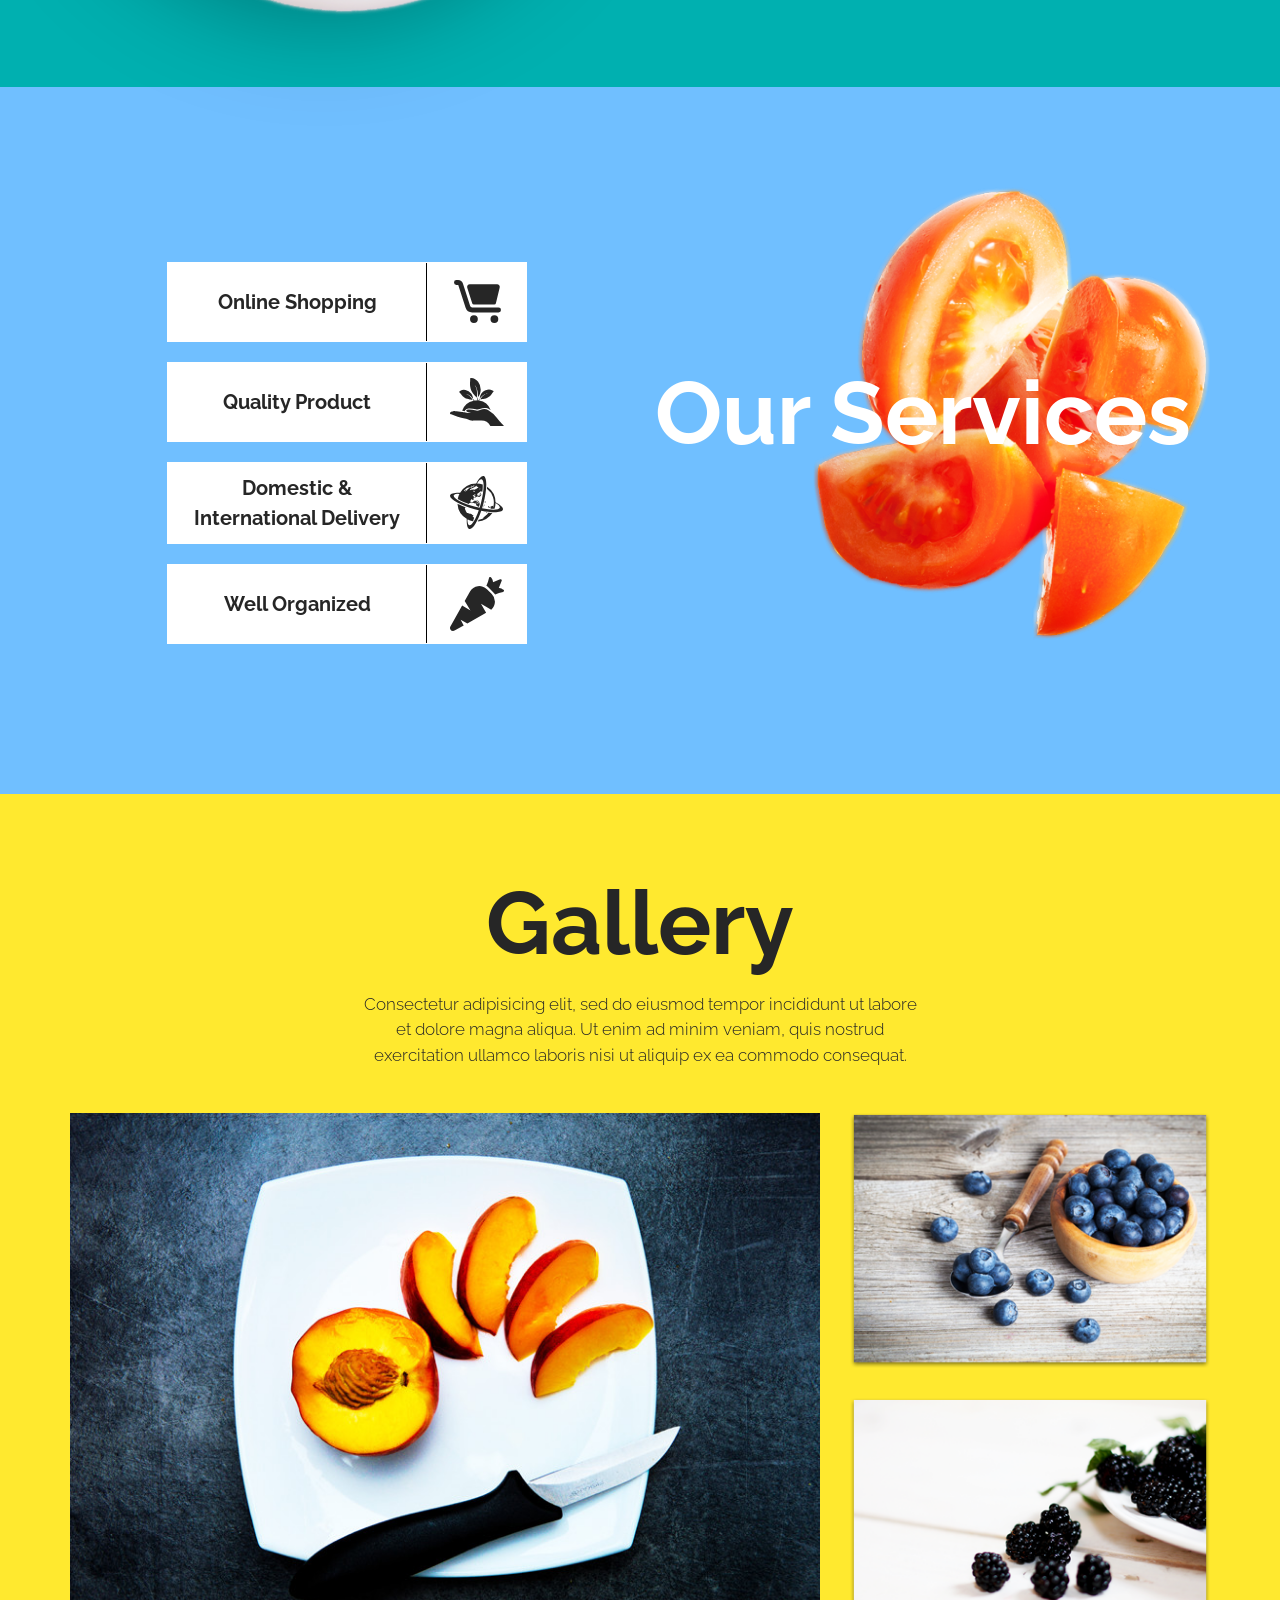
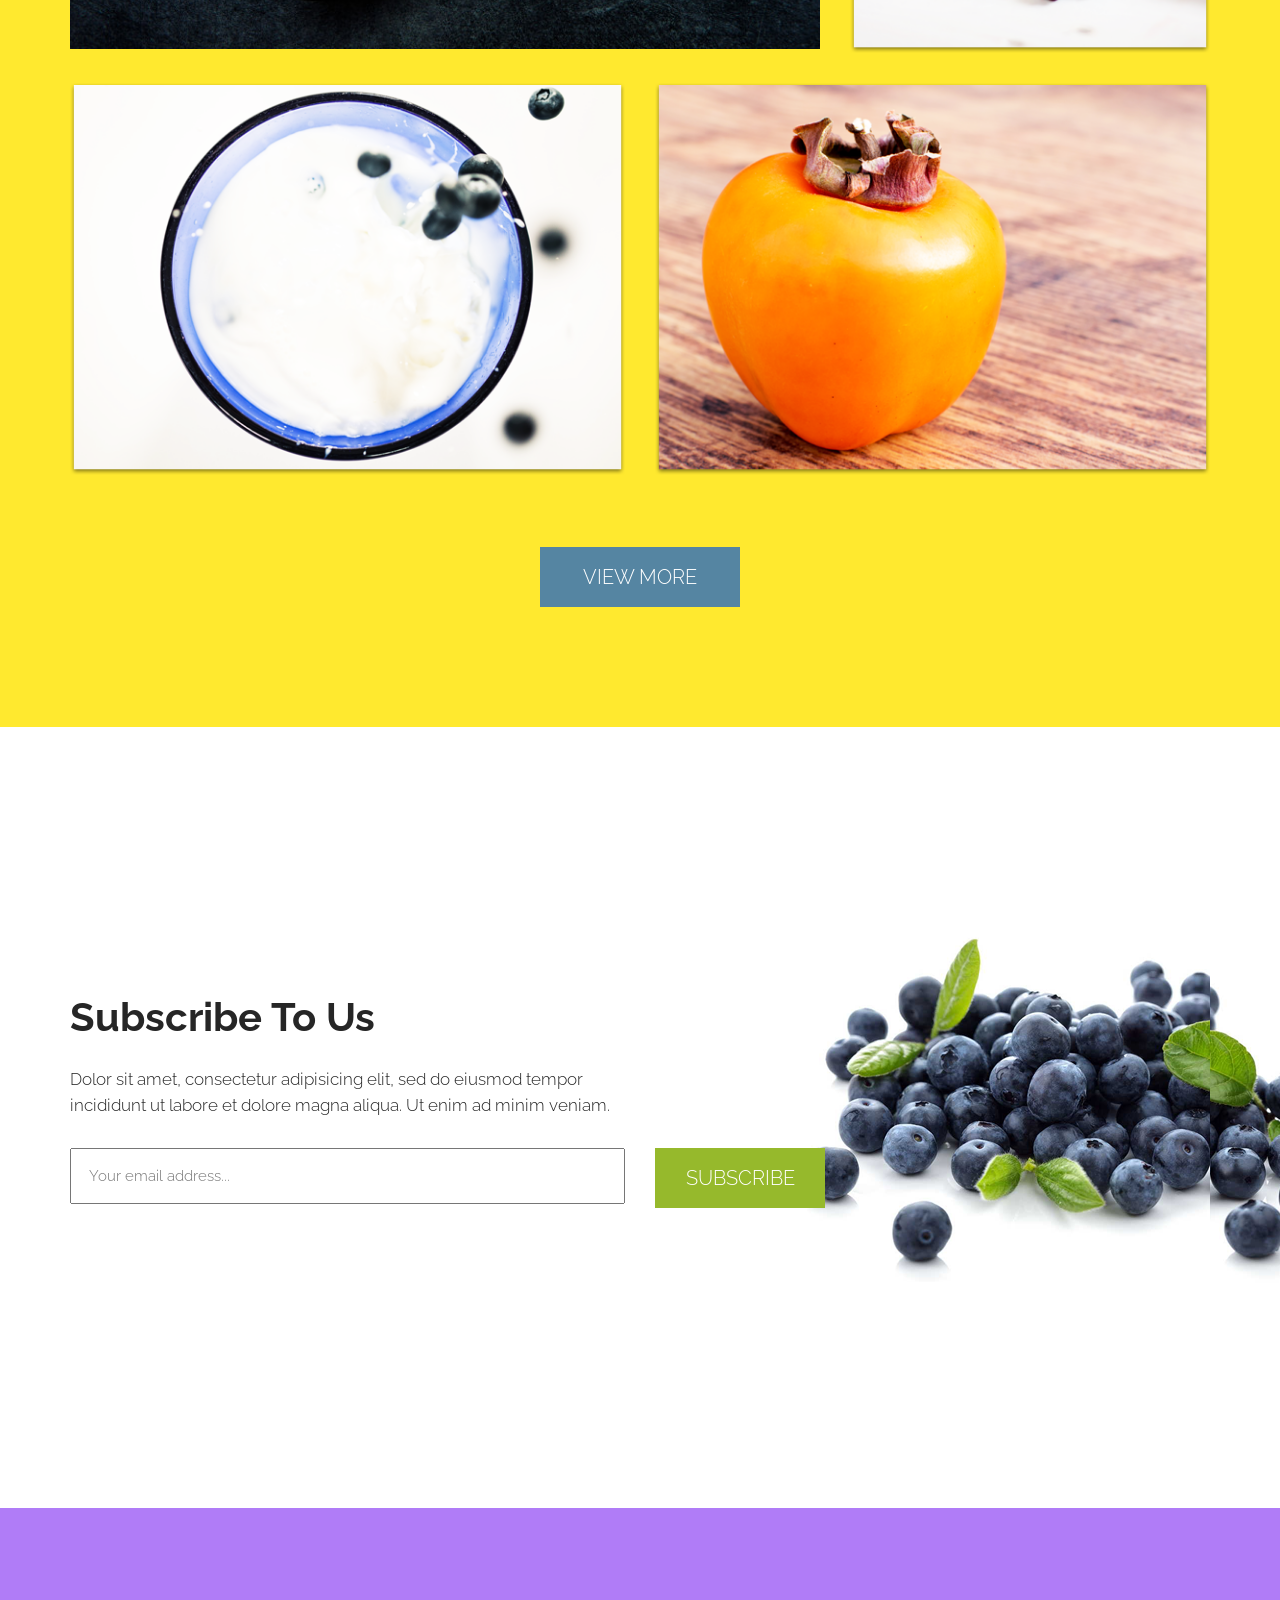
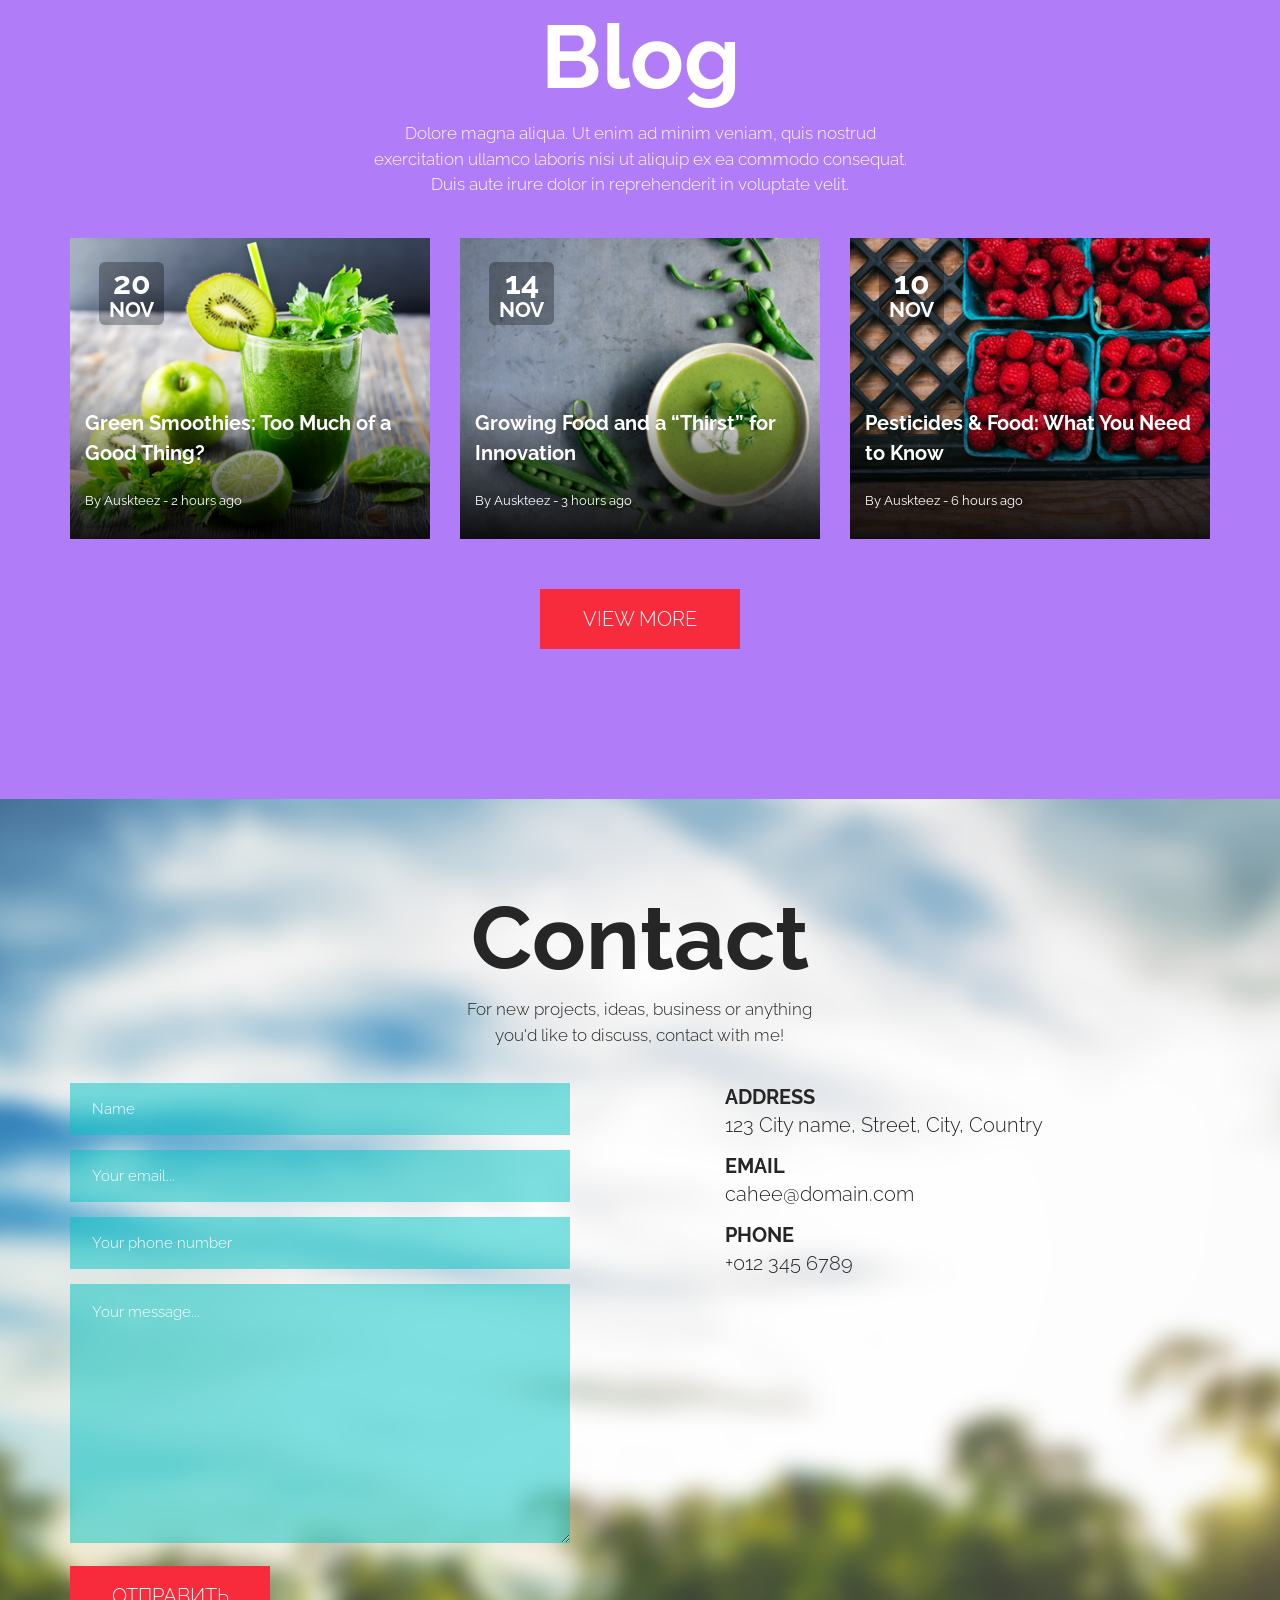
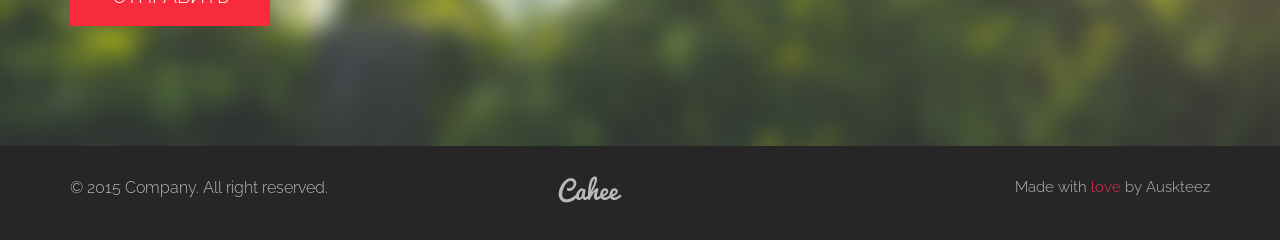
==== commit 89553217: "Change layout, add row-reverse and row-reverse-column, fix sections gallery, service, about-ua, head" ====
--- a/index.html
+++ b/index.html
@@ -17,305 +17,306 @@
 
 </head>
 <body>
-	<div class="wrapper">
-		<header class="header">
-			<div class="container">
-				<div class="nav">
-					<div class="nav__item logo">
-						<a class="logo__link" href="#">
-							<img class="img-responsive" src="image/logo.png" alt="logo Cahee">
-						</a>
-					</div>
-					<button class="nav__item burger-button" id="button_burger">
-						<span class="burger-button__line" id="button_burger_line"></span>
-					</button>
-					
-					<ul class="nav__item main-menu" id="main_menu">	
-						<li><a class="main-menu__link" href="#"><span class="main-menu__item-title">Home</span></a></li>
-						<li><a class="main-menu__link" href="#about_us">About</a></li>
-						<li><a class="main-menu__link" href="#service">Services</a></li>
-						<li><a class="main-menu__link" href="#gallery">Gallery</a></li>
-						<li><a class="main-menu__link" href="#blog">Blog</a></li>
-						<li><a class="main-menu__link" href="#contact">Contact</a></li>
-					</ul>
-					
-				</div>
-				<div class="header__lead">
-					<h1 class="header__title">Fresh Life</h1>
-					<p class="header__description">Sed do eiusmod tempor incididunt ut labore et dolore magna aliqua. Ut enim ad minim veniam, quis nostrud exercitation ullamco.</p>
-					<button class="btn btn--orange">Get free now
-					</button>
-				</div>
-				<a class="btn-scroll" href="#about_us" id="scroll"></a>
-			</div>
-		</header>
-
-		<main class="main">
-			<section id="about_us" class="section-about-us">
-				<div class="container"> 
-					<div class="about-us">
-						<div class="row">
-							<div class="col-lg-offset-0 col-md-6 col-md-offset-3 col-sm-8 col-sm-offset-2">
-								<img class="about-us__img img-responsive" src="image/img-about.png" alt="plate with raspberries">						
-							</div>
-							
-							<div class="col-lg-6 col-lg-offset-0">
-								<div class="about-us__info">
-									<h2 class="title about-us__title">About Us</h2>
-									<p class="about-us__descr">Abore Cahee magna aliqua. Ut enim ad minim veniam, quis nostrud exercitation ullamco laboris nisi ut aliquip ex ea commodo consequat. Duis aute irure dolor in reprehenderit in voluptate velit esse cillum.</p>
-									<p class="about-us__descr">Nim id est laborum. Sed ut perspiciatis unde omnis iste natus error sit voluptatem accusantium doloremque laudantium, totam rem aperiam, eaque ipsa quae ab illo inventore.</p>
-								</div>							
-							</div>
-						</div>
-					</div>
-				</div>
-			</section>	
-
-			<section id="service" class="section-service">
-				<div class="container"> 
-					<div class="row">
-						<div class="col-xlg-4 col-xlg-offset-1 col-lg-5 col-lg-offset-0 col-md-10 col-md-offset-1">
-							<div class="section-service__item">
-								<div class="section-service__controls">
-									<button class="btn section-service__btn section-service__btn--shopping">
-										Online Shopping
-									</button>
-
-									<button class="btn section-service__btn section-service__btn--product">
-										Quality Product
-									</button>
-
-									<button class="btn section-service__btn section-service__btn--delivery">
-										Domestic & International Delivery
-									</button>
-
-									<button class="btn section-service__btn section-service__btn--organized">
-										Well Organized
-									</button>
-								</div>
-							</div>
-						</div>
-
-						<div class="col-lg-6 col-lg-offset-1 col-md-10 col-md-offset-1">
-							<div class="section-service__item">
-								<div class="section-service__info">
-									<h2 class="title section-service__title">Our Services</h2>
-								</div>
-							</div>
-						</div>
-					</div>
-				</div>
-			</section>
-
-			<section id="gallery" class="section-gallery">
-				<div class="container">
-					<div class="row">
-						<div class="col-lg-6 col-lg-offset-3">
-							<h2 class="title section-gallery__title">Gallery</h2>
-							<p class="section-gallery__lead">Consectetur adipisicing elit, sed do eiusmod tempor incididunt ut labore et dolore magna aliqua. Ut enim ad minim veniam, quis nostrud exercitation ullamco laboris nisi ut aliquip ex ea commodo consequat.</p>
-						</div>
-					</div>
-					
-					<div class="gallery">
-						<div class="row">
-							<div class="col-lg-8 col-lg-offset-0 col-sm-12 col-sm-offset-0 col-xs-8 col-xs-offset-2">
-								<div class="gallery__item">
-									<img class="img-responsive" src="image/img.png" alt="peach">
-
-								</div>
-							</div>
-
-							<div class="col-lg-4 col-lg-offset-0">
-								<div class="row">
-									<div class="col-lg-12 col-lg-offset-0 col-sm-6 col-sm-offset-0 col-xs-8 col-xs-offset-2">
-										<div class="gallery__item">
-											<img class="img-responsive" src="image/img2.png" alt="bilberry">
-										</div>
-										
-									</div>
-
-									<div class="col-lg-12 col-lg-offset-0 col-sm-6 col-sm-offset-0 col-xs-8 col-xs-offset-2">
-										<div class="gallery__item">
-											<img class="img-responsive" src="image/img3.png" alt="blackberry">
-										</div>
-										
-									</div>
-								</div>
-							</div>
-						</div> 
-
-						<div class="row">
-							<div class="col-md-6 col-md-offset-0 col-sm-12 col-sm-offset-0 col-xs-8 col-xs-offset-2">
-								<div class="gallery__item">
-									<img class="img-responsive" src="image/img4.png" alt="muesli">
-
-								</div>
-							</div>
-							<div class="col-md-6 col-md-offset-0 col-sm-12 col-sm-offset-0 col-xs-8 col-xs-offset-2">
-								<div class="gallery__item">
-									<img class="img-responsive" src="image/img5.png" alt="persimmonм">
-								</div>
-								
-							</div>
-						</div>
-					</div>
-
-					<button class="btn btn--grey">View more</button>
-				</div>
-			</section>
-
-			<section class="section-subscribe-us">
-				<div class="container">
-					<div class="section-subscribe-us">
-						<div class="row">
-							<div class="col-lg-6 col-lg-offset-0b col-sm-10 col-sm-offset-0 col-xs-11 col-xs-offset-0">
-								<h2 class="section-subscribe-us__title">Subscribe to us</h2>
-								<p class="section-subscribe-us__desc">Dolor sit amet, consectetur adipisicing elit, sed do eiusmod tempor incididunt ut labore et dolore magna aliqua. Ut enim ad minim veniam.</p>
-							</div>
-						</div>
-
-						
-						<form class="form section-subscribe-us__form" action="#" method="get">
-							<div class="row">
-								<div class="col-lg-6 col-lg-offset-0 col-sm-10 col-sm-offset-0 col-xs-11 col-xs-offset-0">
-									<input class="form__field section-subscribe-us__form-field" type="email" name="email" value="" placeholder="Your email address..." required>
-								</div>
-
-								<div class="col-lg-6 col-lg-offset-0 col-xs-8 col-xs-offset-2">
-									<button class="btn btn--green section-subscribe-us__button">Subscribe</button>
-								</div>
-							</div>
-						</form>
-
-					</div>
-					
-				</div>
-			</section>
-
-			<section id="blog" class="section-blog">
-				<div class="container">
-					<div class="blog">
-						<div class="row">
-							<div class="col-lg-6 col-lg-offset-3">
-								<h2 class="title blog__title">Blog</h2>
-								<p class="blog__lead">Dolore magna aliqua. Ut enim ad minim veniam, quis nostrud exercitation ullamco laboris nisi ut aliquip ex ea commodo consequat. Duis aute irure dolor in reprehenderit in voluptate velit.</p>
-							</div>
-						</div>
-						
-						<div class="blog-wrap">
-							<div class="row">
-								<div class="col-lg-4 col-lg-offset-0 col-sm-6 col-sm-offset-0 col-xs-10 col-xs-offset-1">								
-									<a class="blog-card" href="#">
-										<img class="img-responsive blog-card__img" src="image/img-blog-apples.png" alt="apples">	
-										<div class="blog-card__date">
-											<p>20</p>
-											<p class="blog-card__month">nov</p>
-										</div>
-										<div class="blog-card__info">
-											<p class="blog-card__title">Green Smoothies: Too Much of a Good Thing?</p>
-											<p class="blog-card__descr">By Auskteez - 2 hours ago</p>		
-										</div>
-									</a>							
-								</div>
-
-								<div class="col-lg-4 col-lg-offset-0 col-sm-6 col-sm-offset-0 col-xs-10 col-xs-offset-1">								
-									<a class="blog-card" href="#">
-										<img class="img-responsive blog-card__img" src="image/img-blog-pea.png" alt="pea">	
-										<div class="blog-card__date">
-											<p>14</p>
-											<p class="blog-card__month">nov</p>
-										</div>
-										<div class="blog-card__info">
-											<p class="blog-card__title">Growing Food and a “Thirst” for Innovation</p>
-											<p class="blog-card__descr">By Auskteez - 3 hours ago</p>		
-										</div>
-									</a>							
-								</div>
-
-								<div class="col-lg-4 col-lg-offset-0 col-sm-6 col-sm-offset-3 col-xs-10 col-xs-offset-1">								
-									<a class="blog-card" href="#">
-										<img class="img-responsive blog-card__img" src="image/img-blog-raspberry.png" alt="raspberry">	
-										<div class="blog-card__date">
-											<p>10</p>
-											<p class="blog-card__month">nov</p>
-										</div>
-										<div class="blog-card__info">
-											<p class="blog-card__title">Pesticides & Food: What You Need to Know</p>
-											<p class="blog-card__descr">By Auskteez - 6 hours ago</p>		
-										</div>
-									</a>							
-								</div>
-							</div>
-						</div>
-						
-						<button class="btn btn--red">View more</button>
-					</div>
-				</div>
-			</section>
-
-			<section id="contact" class="section-contact">
-				<div class="container">
-					<div class="contact">
-						<div class="col-lg-4 col-lg-offset-4">
-							<h2 class="title contact__title">Contact</h2>
-							<p class="contact__lead">For new projects, ideas, business or anything you'd like to discuss, contact with me!</p>
-						</div>
-						<div class="row">
-							<div class="col-lg-6 col-lg-offset-0 col-md-8 col-md-offset-2">
-								<form  class="form form-feedback" action="#" method="post">
-									<input class="form__field form-feedback__field" type="text" name="name" value="" placeholder="Name" required>
-									<input class="form__field form-feedback__field" type="email" name="email" value="" placeholder="Your email..." required="">
-									<input class="form__field form-feedback__field" type="tel" name="phone" value="" placeholder="Your phone number" required="" pattern="[0-9]{10,13}">
-									<textarea rows="10" class="form__field form-feedback__field form-feedback__field--fixed-width" name="message" value="" placeholder="Your message..." required=""></textarea>
-									<button class="btn btn--red">Отправить</button>
-								</form>
-							</div>
-							<div class="col-lg-6 col-lg-offset-0 col-md-8 col-md-offset-2">
-								<div class="contact__info">
-									<h3 class="contact__info-subtitle">Address</h3>
-									<p class="contact__info-text">123 City name, Street, City, Country</p>
-									<h3 class="contact__info-subtitle">Email</h3>
-									<p class="contact__info-text">
-										<a class="contact__info-link" href="mailto:cahee@domain.com">cahee@domain.com</a>
-									</p>
-									<h3 class="contact__info-subtitle">Phone</h3>
-									<p class="contact__info-text">
-										<a class="contact__info-link" href="tel:+012 345 6789">+012 345 6789</a>
-									</p>
-								</div>
-
-							</div>
-						</div>
-					</div>					
-				</div>
-			</section>
-		</main>
-
-		<footer class="footer">
+	<header class="header">
+		<div class="container">
+			<div class="nav">
+				<div class="nav__item logo">
+					<a class="logo__link" href="#">
+						<img class="img-responsive" src="image/logo.png" alt="logo Cahee">
+					</a>
+				</div>
+				<button class="nav__item burger-button" id="button_burger">
+					<span class="burger-button__line" id="button_burger_line"></span>
+				</button>
+
+				<ul class="nav__item main-menu" id="main_menu">	
+					<li><a class="main-menu__link" href="#"><span class="main-menu__item-title">Home</span></a></li>
+					<li><a class="main-menu__link" href="#about_us">About</a></li>
+					<li><a class="main-menu__link" href="#service">Services</a></li>
+					<li><a class="main-menu__link" href="#gallery">Gallery</a></li>
+					<li><a class="main-menu__link" href="#blog">Blog</a></li>
+					<li><a class="main-menu__link" href="#contact">Contact</a></li>
+				</ul>
+
+			</div>
+			<div class="row">
+				<div class="col-lg-4 col-md-6">
+					<div class="header__lead">
+						<h1 class="header__title">Fresh Life</h1>
+						<p class="header__description">Sed do eiusmod tempor incididunt ut labore et dolore magna aliqua. Ut enim ad minim veniam, quis nostrud exercitation ullamco.</p>
+						<button class="btn btn--orange">Get free now
+						</button>
+					</div>
+				</div>
+			</div>
+			<a class="btn-scroll" href="#about_us" id="scroll"></a>
+		</div>
+	</header>
+
+	<main class="main">
+		<section id="about_us" class="section-about-us">
+			<div class="container"> 
+				<div class="about-us">
+					<div class="row">
+						<div class="col-lg-offset-0 col-md-6 col-md-offset-3 col-sm-8 col-sm-offset-2">
+							<img class="about-us__img img-responsive" src="image/img-about.png" alt="plate with raspberries">						
+						</div>
+
+						<div class="col-lg-6 col-lg-offset-0">
+							<div class="about-us__info">
+								<h2 class="title about-us__title">About Us</h2>
+								<p class="about-us__descr">Abore Cahee magna aliqua. Ut enim ad minim veniam, quis nostrud exercitation ullamco laboris nisi ut aliquip ex ea commodo consequat. Duis aute irure dolor in reprehenderit in voluptate velit esse cillum.</p>
+								<p class="about-us__descr">Nim id est laborum. Sed ut perspiciatis unde omnis iste natus error sit voluptatem accusantium doloremque laudantium, totam rem aperiam, eaque ipsa quae ab illo inventore.</p>
+							</div>							
+						</div>
+					</div>
+				</div>
+			</div>
+		</section>	
+
+		<section id="service" class="section-service">
+			<div class="container"> 
+				<div class="row-sm-reverse-column row-lg-reverse row">
+					<div class="col-xlg-4 col-xlg-offset-1 col-lg-5 col-lg-offset-0 col-sm-7 col-sm-offset-0 col-xs-10 col-xs-offset-1">
+						<div class="section-service__item">
+							<div class="section-service__controls">
+								<button class="btn section-service__btn section-service__btn--shopping">
+									Online Shopping
+								</button>
+
+								<button class="btn section-service__btn section-service__btn--product">
+									Quality Product
+								</button>
+
+								<button class="btn section-service__btn section-service__btn--delivery">
+									Domestic & International Delivery
+								</button>
+
+								<button class="btn section-service__btn section-service__btn--organized">
+									Well Organized
+								</button>
+							</div>
+						</div>
+					</div>
+
+					<div class="col-lg-6 col-lg-offset-1 col-sm-5 col-sm-offset-0 col-xs-10 col-xs-offset-1">
+						<div class="section-service__item">
+							<div class="section-service__info">
+								<h2 class="title section-service__title">Our Services</h2>
+							</div>
+						</div>
+					</div>
+				</div>
+			</div>
+		</section>
+
+		<section id="gallery" class="section-gallery">
 			<div class="container">
 				<div class="row">
-					<div class="col-lg-3 col-lg-offset-0 col-sm-8 col-sm-offset-0">
-						<div class="footer__item">
-							<p class="footer__copyright">&copy; 2015 Company. All right reserved.</p>
-						</div>
-					</div>
-					<div class="col-lg-2 col-lg-offset-2 col-sm-4 col-sm-offset-0">
-						<div class="footer__item">
-							<a class="footer-logo__link" href="#">
-								<img src="image/logo-small.png" alt="logo">
-							</a>
-						</div>
-					</div>
-					<div class="col-lg-3 col-lg-offset-2">
-						<div class="footer__item">
-							<p class="footer__text-author">Made with <a class="footer__link" href="#">love</a> by Auskteez</p>
-						</div>
-					</div>
-				</div>
-			</div>
-		</footer>
-
-	</div>
+					<div class="col-lg-6 col-lg-offset-3">
+						<h2 class="title section-gallery__title">Gallery</h2>
+						<p class="section-gallery__lead">Consectetur adipisicing elit, sed do eiusmod tempor incididunt ut labore et dolore magna aliqua. Ut enim ad minim veniam, quis nostrud exercitation ullamco laboris nisi ut aliquip ex ea commodo consequat.</p>
+					</div>
+				</div>
+
+				<div class="gallery">
+					<div class="row">
+						<div class="col-lg-8 col-lg-offset-0 col-sm-6 col-sm-offset-3 col-xs-8 col-xs-offset-2">
+							<div class="gallery__item">
+								<img class="img-responsive" src="image/img.png" alt="peach">
+
+							</div>
+						</div>
+
+						<div class="col-lg-4 col-lg-offset-0">
+							<div class="row">
+								<div class="col-lg-12 col-lg-offset-0 col-sm-6 col-sm-offset-0 col-xs-8 col-xs-offset-2">
+									<div class="gallery__item">
+										<img class="img-responsive" src="image/img2.png" alt="bilberry">
+									</div>
+
+								</div>
+
+								<div class="col-lg-12 col-lg-offset-0 col-sm-6 col-sm-offset-0 col-xs-8 col-xs-offset-2">
+									<div class="gallery__item">
+										<img class="img-responsive" src="image/img3.png" alt="blackberry">
+									</div>
+
+								</div>
+							</div>
+						</div>
+					</div> 
+
+					<div class="row">
+						<div class="col-md-6 col-md-offset-0 col-sm-6 col-sm-offset-0 col-xs-8 col-xs-offset-2">
+							<div class="gallery__item">
+								<img class="img-responsive" src="image/img4.png" alt="muesli">
+
+							</div>
+						</div>
+						<div class="col-md-6 col-md-offset-0 col-sm-6 col-sm-offset-0 col-xs-8 col-xs-offset-2">
+							<div class="gallery__item">
+								<img class="img-responsive" src="image/img5.png" alt="persimmonм">
+							</div>
+
+						</div>
+					</div>
+				</div>
+
+				<button class="btn btn--grey">View more</button>
+			</div>
+		</section>
+
+		<section class="section-subscribe-us">
+			<div class="container">
+				<div class="section-subscribe-us">
+					<div class="row">
+						<div class="col-lg-6 col-lg-offset-0b col-sm-10 col-sm-offset-0 col-xs-11 col-xs-offset-0">
+							<h2 class="section-subscribe-us__title">Subscribe to us</h2>
+							<p class="section-subscribe-us__desc">Dolor sit amet, consectetur adipisicing elit, sed do eiusmod tempor incididunt ut labore et dolore magna aliqua. Ut enim ad minim veniam.</p>
+						</div>
+					</div>
+
+
+					<form class="form section-subscribe-us__form" action="#" method="get">
+						<div class="row">
+							<div class="col-lg-6 col-lg-offset-0 col-sm-10 col-sm-offset-0 col-xs-11 col-xs-offset-0">
+								<input class="form__field section-subscribe-us__form-field" type="email" name="email" value="" placeholder="Your email address..." required>
+							</div>
+
+							<div class="col-lg-6 col-lg-offset-0 col-xs-8 col-xs-offset-2">
+								<button class="btn btn--green section-subscribe-us__button">Subscribe</button>
+							</div>
+						</div>
+					</form>
+
+				</div>
+
+			</div>
+		</section>
+
+		<section id="blog" class="section-blog">
+			<div class="container">
+				<div class="blog">
+					<div class="row">
+						<div class="col-lg-6 col-lg-offset-3">
+							<h2 class="title blog__title">Blog</h2>
+							<p class="blog__lead">Dolore magna aliqua. Ut enim ad minim veniam, quis nostrud exercitation ullamco laboris nisi ut aliquip ex ea commodo consequat. Duis aute irure dolor in reprehenderit in voluptate velit.</p>
+						</div>
+					</div>
+
+					<div class="blog-wrap">
+						<div class="row">
+							<div class="col-lg-4 col-lg-offset-0 col-sm-6 col-sm-offset-0 col-xs-10 col-xs-offset-1">								
+								<a class="blog-card" href="#">
+									<img class="img-responsive blog-card__img" src="image/img-blog-apples.png" alt="apples">	
+									<div class="blog-card__date">
+										<p>20</p>
+										<p class="blog-card__month">nov</p>
+									</div>
+									<div class="blog-card__info">
+										<p class="blog-card__title">Green Smoothies: Too Much of a Good Thing?</p>
+										<p class="blog-card__descr">By Auskteez - 2 hours ago</p>		
+									</div>
+								</a>							
+							</div>
+
+							<div class="col-lg-4 col-lg-offset-0 col-sm-6 col-sm-offset-0 col-xs-10 col-xs-offset-1">								
+								<a class="blog-card" href="#">
+									<img class="img-responsive blog-card__img" src="image/img-blog-pea.png" alt="pea">	
+									<div class="blog-card__date">
+										<p>14</p>
+										<p class="blog-card__month">nov</p>
+									</div>
+									<div class="blog-card__info">
+										<p class="blog-card__title">Growing Food and a “Thirst” for Innovation</p>
+										<p class="blog-card__descr">By Auskteez - 3 hours ago</p>		
+									</div>
+								</a>							
+							</div>
+
+							<div class="col-lg-4 col-lg-offset-0 col-sm-6 col-sm-offset-3 col-xs-10 col-xs-offset-1">								
+								<a class="blog-card" href="#">
+									<img class="img-responsive blog-card__img" src="image/img-blog-raspberry.png" alt="raspberry">	
+									<div class="blog-card__date">
+										<p>10</p>
+										<p class="blog-card__month">nov</p>
+									</div>
+									<div class="blog-card__info">
+										<p class="blog-card__title">Pesticides & Food: What You Need to Know</p>
+										<p class="blog-card__descr">By Auskteez - 6 hours ago</p>		
+									</div>
+								</a>							
+							</div>
+						</div>
+					</div>
+
+					<button class="btn btn--red">View more</button>
+				</div>
+			</div>
+		</section>
+
+		<section id="contact" class="section-contact">
+			<div class="container">
+				<div class="contact">
+					<div class="col-lg-4 col-lg-offset-4">
+						<h2 class="title contact__title">Contact</h2>
+						<p class="contact__lead">For new projects, ideas, business or anything you'd like to discuss, contact with me!</p>
+					</div>
+					<div class="row">
+						<div class="col-lg-6 col-lg-offset-0 col-md-8 col-md-offset-2">
+							<form  class="form form-feedback" action="#" method="post">
+								<input class="form__field form-feedback__field" type="text" name="name" value="" placeholder="Name" required>
+								<input class="form__field form-feedback__field" type="email" name="email" value="" placeholder="Your email..." required="">
+								<input class="form__field form-feedback__field" type="tel" name="phone" value="" placeholder="Your phone number" required="" pattern="[0-9]{10,13}">
+								<textarea rows="10" class="form__field form-feedback__field form-feedback__field--fixed-width" name="message" placeholder="Your message..." required=""></textarea>
+								<button class="btn btn--red">Отправить</button>
+							</form>
+						</div>
+						<div class="col-lg-6 col-lg-offset-0 col-md-8 col-md-offset-2">
+							<div class="contact__info">
+								<h3 class="contact__info-subtitle">Address</h3>
+								<p class="contact__info-text">123 City name, Street, City, Country</p>
+								<h3 class="contact__info-subtitle">Email</h3>
+								<p class="contact__info-text">
+									<a class="contact__info-link" href="mailto:cahee@domain.com">cahee@domain.com</a>
+								</p>
+								<h3 class="contact__info-subtitle">Phone</h3>
+								<p class="contact__info-text">
+									<a class="contact__info-link" href="tel:+0123456789">+012 345 6789</a>
+								</p>
+							</div>
+
+						</div>
+					</div>
+				</div>					
+			</div>
+		</section>
+	</main>
+
+	<footer class="footer">
+		<div class="container">
+			<div class="row">
+				<div class="col-sm-5 col-sm-offset-0">
+					<div class="footer__item">
+						<p class="footer__copyright">&copy; 2015 Company. All right reserved.</p>
+					</div>
+				</div>
+				<div class="col-sm-2 col-sm-offset-0">
+					<div class="footer__item">
+						<a class="logo__link" href="#">
+							<img src="image/logo-small.png" alt="logo">
+						</a>
+					</div>
+				</div>
+				<div class="col-lg-3 col-lg-offset-2 col-sm-4 col-sm-offset-0">
+					<div class="footer__item">
+						<p class="footer__text-author">Made with <a class="footer__link" href="#">love</a> by Auskteez</p>
+					</div>
+				</div>
+			</div>
+		</div>
+	</footer>
 	<script src="js/jquery-3.6.0.js"></script>
 	<script src="js/main.js"></script>			
 </body>
--- a/css/grid-flex.css
+++ b/css/grid-flex.css
@@ -30,6 +30,76 @@
   margin-left: -15px;
   margin-right: -15px; }
 
+@media (max-width: 320px) {
+  .row-xs-reverse {
+    -webkit-box-orient: horizontal;
+    -webkit-box-direction: reverse;
+    -ms-flex-flow: row-reverse wrap;
+    flex-flow: row-reverse wrap; } }
+
+@media (max-width: 576px) {
+  .row-sm-reverse {
+    -webkit-box-orient: horizontal;
+    -webkit-box-direction: reverse;
+    -ms-flex-flow: row-reverse wrap;
+    flex-flow: row-reverse wrap; } }
+
+@media (max-width: 768px) {
+  .row-md-reverse {
+    -webkit-box-orient: horizontal;
+    -webkit-box-direction: reverse;
+    -ms-flex-flow: row-reverse wrap;
+    flex-flow: row-reverse wrap; } }
+
+@media (max-width: 992px) {
+  .row-lg-reverse {
+    -webkit-box-orient: horizontal;
+    -webkit-box-direction: reverse;
+    -ms-flex-flow: row-reverse wrap;
+    flex-flow: row-reverse wrap; } }
+
+@media (max-width: 1200px) {
+  .row-xlg-reverse {
+    -webkit-box-orient: horizontal;
+    -webkit-box-direction: reverse;
+    -ms-flex-flow: row-reverse wrap;
+    flex-flow: row-reverse wrap; } }
+
+@media (max-width: 320px) {
+  .row-xs-reverse-column {
+    -webkit-box-orient: vertical;
+    -webkit-box-direction: reverse;
+    -ms-flex-flow: column-reverse wrap;
+    flex-flow: column-reverse wrap; } }
+
+@media (max-width: 576px) {
+  .row-sm-reverse-column {
+    -webkit-box-orient: vertical;
+    -webkit-box-direction: reverse;
+    -ms-flex-flow: column-reverse wrap;
+    flex-flow: column-reverse wrap; } }
+
+@media (max-width: 768px) {
+  .row-md-reverse-column {
+    -webkit-box-orient: vertical;
+    -webkit-box-direction: reverse;
+    -ms-flex-flow: column-reverse wrap;
+    flex-flow: column-reverse wrap; } }
+
+@media (max-width: 992px) {
+  .row-lg-reverse-column {
+    -webkit-box-orient: vertical;
+    -webkit-box-direction: reverse;
+    -ms-flex-flow: column-reverse wrap;
+    flex-flow: column-reverse wrap; } }
+
+@media (max-width: 1200px) {
+  .row-xlg-reverse-column {
+    -webkit-box-orient: vertical;
+    -webkit-box-direction: reverse;
+    -ms-flex-flow: column-reverse wrap;
+    flex-flow: column-reverse wrap; } }
+
 [class*="col-"] {
   padding-left: 15px;
   padding-right: 15px;
--- a/css/style.css
+++ b/css/style.css
@@ -20,15 +20,7 @@
   margin-top: 0; }
 
 a, button, input {
-  outline: none;
-  -webkit-box-shadow: 0 0 0 2px transparent;
-  box-shadow: 0 0 0 2px transparent; }
-
-a:focus,
-button:focus,
-input:focus {
-  -webkit-box-shadow: 0 0 0 2px #ee7897;
-  box-shadow: 0 0 0 2px #ee7897; }
+  outline: none; }
 
 .img-responsive {
   max-width: 100%;
@@ -50,52 +42,59 @@
   -webkit-box-pack: center;
   -ms-flex-pack: center;
   justify-content: center;
-  -webkit-box-shadow: 0 0 0 2px transparent;
-  box-shadow: 0 0 0 2px transparent;
+  -webkit-box-shadow: 0 0 0 3px transparent;
+  box-shadow: 0 0 0 3px transparent;
   min-width: 200px;
   text-transform: uppercase;
-  font-family: 'Raleway', Arial, sans-serif;
   font-size: 20px;
   color: #ffffff;
   padding: 14px 20px;
-  border: none;
+  border: 1px solid transparent;
   position: relative; }
   .btn--orange {
     background-color: #ff6033; }
+    .btn--orange:focus {
+      -webkit-box-shadow: 0 0 0 3px rgba(255, 120, 82, 0.5);
+      box-shadow: 0 0 0 3px rgba(255, 120, 82, 0.5); }
     .btn--orange:hover {
       color: #ff6033;
       background-color: #ffffff;
-      -webkit-box-shadow: 0 0 0 2px #ff6033;
-      box-shadow: 0 0 0 2px #ff6033; }
+      border-color: #ff6033; }
     .btn--orange:active {
-      background-color: #ee7897; }
+      background-color: #e6e6e6; }
   .btn--grey {
     background-color: #5585a2; }
+    .btn--grey:focus {
+      -webkit-box-shadow: 0 0 0 3px rgba(111, 151, 176, 0.5);
+      box-shadow: 0 0 0 3px rgba(111, 151, 176, 0.5); }
     .btn--grey:hover {
+      color: #5585a2;
       background-color: #ffffff;
-      color: #5585a2;
-      -webkit-box-shadow: 0 0 0 2px #5585a2;
-      box-shadow: 0 0 0 2px #5585a2; }
+      border-color: #5585a2; }
     .btn--grey:active {
-      background-color: #ee7897; }
+      background-color: #e6e6e6; }
   .btn--green {
     background-color: #96b92c; }
+    .btn--green:focus {
+      -webkit-box-shadow: 0 0 0 3px rgba(166, 196, 76, 0.5);
+      box-shadow: 0 0 0 3px rgba(166, 196, 76, 0.5); }
     .btn--green:hover {
       color: #96b92c;
       background-color: #ffffff;
-      -webkit-box-shadow: 0 0 0 2px #96b92c;
-      box-shadow: 0 0 0 2px #96b92c; }
+      border-color: #96b92c; }
     .btn--green:active {
-      background-color: #ee7897; }
+      background-color: #e6e6e6; }
   .btn--red {
     background-color: #f72b3b; }
+    .btn--red:focus {
+      -webkit-box-shadow: 0 0 0 3px rgba(254, 223, 226, 0.5);
+      box-shadow: 0 0 0 3px rgba(254, 223, 226, 0.5); }
     .btn--red:hover {
       color: #f72b3b;
       background-color: #ffffff;
-      -webkit-box-shadow: 0 0 0 2px #f72b3b;
-      box-shadow: 0 0 0 2px #f72b3b; }
+      border-color: #f72b3b; }
     .btn--red:active {
-      background-color: #ee7897; }
+      background-color: #e6e6e6; }
 
 .sr-only {
   position: absolute;
@@ -111,33 +110,30 @@
   border: 0;
   outline: 0; }
 
-.wrapper {
-  display: -webkit-box;
-  display: -ms-flexbox;
-  display: flex;
-  -webkit-box-orient: vertical;
-  -webkit-box-direction: normal;
-  -ms-flex-direction: column;
-  flex-direction: column; }
-
 .header {
-  -webkit-box-flex: 0;
-  -ms-flex: 0 1 auto;
-  flex: 0 1 auto;
   background-color: #f9f8fb;
   background-image: url(../image/img-header.jpg);
   background-position: center center;
   background-repeat: no-repeat;
   background-size: cover;
-  min-height: 1000px;
-  padding: 45px 0;
-  position: relative; }
+  padding: 45px 0 75px; }
+  @media (max-width: 767px) {
+    .header {
+      background-image: none;
+      padding: 40px 0; } }
   .header__lead {
-    max-width: 385px; }
+    margin-bottom: 290px; }
+    @media (max-width: 767px) {
+      .header__lead {
+        margin-bottom: 80px;
+        text-align: center; } }
   .header__title {
-    -bottom: 10px;
+    margin-bottom: 10px;
     font-size: 60px;
     font-weight: 800; }
+    @media (max-width: 767px) {
+      .header__title {
+        font-size: 30px; } }
   .header__description {
     margin-bottom: 25px; }
 
@@ -157,6 +153,9 @@
   -webkit-box-align: center;
   -ms-flex-align: center;
   align-items: center; }
+  @media (max-width: 767px) {
+    .nav {
+      margin-bottom: 80px; } }
   .nav__item {
     display: -webkit-box;
     display: -ms-flexbox;
@@ -176,9 +175,6 @@
   background-color: inherit;
   border: none;
   padding: 0; }
-  .burger-button:focus {
-    -webkit-box-shadow: none;
-    box-shadow: none; }
   @media (max-width: 767px) {
     .burger-button {
       visibility: inherit; } }
@@ -215,56 +211,68 @@
   -webkit-box-flex: 1;
   -ms-flex: 1 1 auto;
   flex: 1 1 auto; }
-  .main-menu {
-    list-style: none;
-    text-transform: uppercase;
-    font-size: 16px;
-    font-weight: 700;
-    text-align: center;
-    padding-left: 0; }
-    .main-menu--show {
+
+.main-menu {
+  list-style: none;
+  text-transform: uppercase;
+  font-size: 16px;
+  font-weight: 700;
+  text-align: center;
+  padding-left: 0; }
+  .main-menu--show {
+    display: block;
+    position: absolute;
+    top: 9%;
+    right: 30%; }
+  .main-menu__link {
+    padding: 12px 18px;
+    display: block;
+    position: relative;
+    text-decoration: none;
+    color: inherit; }
+    @media (max-width: 767px) {
+      .main-menu__link {
+        padding: 10px 15px; } }
+    .main-menu__link:before {
+      position: absolute;
+      top: 0;
       display: block;
-      position: absolute;
-      top: 9%;
-      right: 30%; }
-    .main-menu__link {
-      padding: 12px 18px;
-      display: block;
-      position: relative;
-      text-decoration: none;
-      color: inherit; }
-      @media (max-width: 767px) {
-        .main-menu__link {
-          padding: 10px 15px; } }
-      .main-menu__link:before {
-        position: absolute;
-        top: 0;
-        display: block;
-        content: '';
-        width: calc(100% - 36px);
-        height: 3px;
-        background-color: transparent; }
-      .main-menu__link:hover::before {
-        background-color: #ff6033; }
-      .main-menu__link:active {
-        background-color: #EFF2DA; }
+      content: '';
+      width: calc(100% - 36px);
+      height: 3px;
+      background-color: transparent; }
+    .main-menu__link:hover::before {
+      background-color: #ff6033; }
+    .main-menu__link:active {
+      background-color: #EFF2DA; }
 
 .btn-scroll {
   display: block;
   width: 24px;
   height: 40px;
-  -webkit-transform: translateX(-50%);
-  -ms-transform: translateX(-50%);
-  transform: translateX(-50%);
-  position: absolute;
-  bottom: 150px;
-  left: 50%;
-  background: url(../image/scroll.png) 50% no-repeat;
-  background-size: cover; }
+  border: 2px solid #262626;
+  border-radius: 40%;
+  margin: auto;
+  -webkit-box-shadow: 0 0 0 3px transparent;
+  box-shadow: 0 0 0 3px transparent; }
+  .btn-scroll:before {
+    content: "";
+    display: block;
+    position: absolute;
+    width: 3px;
+    height: 11px;
+    background-color: #000;
+    left: 50%;
+    -webkit-transform: translate(-50%, 50%);
+    -ms-transform: translate(-50%, 50%);
+    transform: translate(-50%, 50%); }
+  .btn-scroll:focus {
+    -webkit-box-shadow: 0 0 0 3px rgba(38, 38, 38, 0.5);
+    box-shadow: 0 0 0 3px rgba(38, 38, 38, 0.5); }
   .btn-scroll:hover {
-    opacity: 0.8; }
-  .btn-scroll:focus, .btn-scroll:active {
-    border-radius: 25%; }
+    opacity: 0.5; }
+  .btn-scroll:active {
+    border-radius: 20%; }
 
 .section-about-us {
   background-color: #00b0b0;
@@ -320,39 +328,52 @@
 .section-service {
   background-color: #70bfff;
   padding: 100px 0 150px; }
-  @media (max-width: 575px) {
+  @media (max-width: 767px) {
     .section-service {
-      padding: 20px 0;
+      padding: 40px 0;
       text-align: center; } }
   .section-service__item {
-    width: 100%;
-    margin-bottom: 30px; }
+    width: 100%; }
   .section-service__controls {
     padding-top: 75px; }
+    @media (max-width: 991px) {
+      .section-service__controls {
+        padding-top: 0; } }
   .section-service__btn {
     background-color: #ffffff;
     margin-bottom: 20px;
     font-weight: 700;
     text-align: center;
-    min-height: 100px;
+    min-height: 80px;
     width: 100%;
-    padding-right: 120px;
+    padding: 10px 120px 10px 20px;
     color: #262626;
     text-transform: capitalize;
     -webkit-box-align: center;
     -ms-flex-align: center;
     align-items: center; }
+    @media (max-width: 767px) {
+      .section-service__btn {
+        font-size: 14px;
+        padding: 10px 80px 10px 10px;
+        min-height: 70px; } }
     .section-service__btn::before {
       content: "";
       display: block;
       position: absolute;
       width: 100px;
-      height: 100px;
+      height: 100%;
       right: 0;
       top: 0;
       border-left: 1px solid #000;
       background-repeat: no-repeat;
       background-position: center; }
+      @media (max-width: 767px) {
+        .section-service__btn::before {
+          width: 80px; } }
+      @media (max-width: 575px) {
+        .section-service__btn::before {
+          width: 60px; } }
     .section-service__btn--shopping::before {
       background-image: url("../image/icon-shopping.svg"); }
     .section-service__btn--product::before {
@@ -365,53 +386,63 @@
       background-color: #2a82c9;
       color: #ffffff; }
     .section-service__btn:active {
-      background-color: #ee7897; }
+      background-color: #21679f; }
     .section-service__btn:last-child {
       margin-bottom: 0; }
   .section-service__info {
-    display: -webkit-box;
-    display: -ms-flexbox;
-    display: flex;
-    -webkit-box-pack: end;
-    -ms-flex-pack: end;
-    justify-content: flex-end;
-    -webkit-box-align: center;
-    -ms-flex-align: center;
-    align-items: center;
     background-image: url(../image/img-service.png);
     background-repeat: no-repeat;
     background-position: 100% 0%;
-    text-align: right;
-    min-height: 527px; }
-    @media (max-width: 767px) {
+    background-size: contain;
+    padding: 32% 0; }
+    @media (max-width: 1199px) {
       .section-service__info {
         -webkit-box-pack: center;
         -ms-flex-pack: center;
         justify-content: center; } }
+    @media (max-width: 991px) {
+      .section-service__info {
+        background-image: none;
+        padding: 55% 0; } }
+    @media (max-width: 767px) {
+      .section-service__info {
+        padding: 80% 0; } }
+    @media (max-width: 575px) {
+      .section-service__info {
+        padding: 0; } }
   .section-service__title {
     color: #ffffff; }
+    @media (max-width: 1200px) {
+      .section-service__title {
+        font-size: 88px;
+        text-align: center; } }
     @media (max-width: 1199px) {
       .section-service__title {
-        font-size: 80px;
-        margin-bottom: 10px; } }
+        font-size: 78px; } }
     @media (max-width: 991px) {
       .section-service__title {
-        font-size: 60px;
-        margin-bottom: 10px; } }
+        font-size: 48px; } }
+    @media (max-width: 767px) {
+      .section-service__title {
+        font-size: 37px; } }
     @media (max-width: 575px) {
       .section-service__title {
         font-size: 40px;
-        margin-bottom: 10px; } }
+        margin-bottom: 20px; } }
 
 .section-gallery {
   background-color: #ffe92f;
   padding: 80px 0 120px;
   text-align: center; }
-  @media (max-width: 991px) {
+  @media (max-width: 767px) {
     .section-gallery {
       padding: 40px 0; } }
   .section-gallery__title {
     margin-bottom: 20px; }
+    @media (max-width: 767px) {
+      .section-gallery__title {
+        font-size: 50px;
+        margin-bottom: 10px; } }
     @media (max-width: 575px) {
       .section-gallery__title {
         font-size: 30px;
@@ -419,9 +450,6 @@
   .section-gallery__lead {
     max-width: 600px;
     margin: 0 auto 45px; }
-    @media (max-width: 1199px) {
-      .section-gallery__lead {
-        font-size: 14px; } }
 
 .gallery {
   margin-bottom: 42px; }
@@ -430,12 +458,6 @@
       margin-bottom: 30px; } }
   .gallery__item {
     margin-bottom: 30px; }
-    @media (max-width: 991px) {
-      .gallery__item {
-        margin-bottom: 20px; } }
-    @media (max-width: 575px) {
-      .gallery__item {
-        margin-bottom: 15px; } }
 
 .section-subscribe-us {
   background-image: url("../image/bg.png");
@@ -651,9 +673,11 @@
   background-color: #262626;
   color: #b9b9b9;
   padding: 30px 0; }
-  @media (max-width: 991px) {
-    .footer__item {
-      margin-bottom: 30px; } }
+  .footer__item {
+    display: block; }
+    @media (max-width: 991px) {
+      .footer__item {
+        margin-bottom: 30px; } }
   .footer__copyright {
     font-size: 16px; }
     @media (max-width: 991px) {
@@ -665,16 +689,10 @@
     @media (max-width: 991px) {
       .footer__text-author {
         text-align: center; } }
-  .footer-logo__link {
+  .footer__link {
     color: #f12b55;
-    text-decoration: none;
-    display: -webkit-box;
-    display: -ms-flexbox;
-    display: flex;
-    -webkit-box-pack: center;
-    -ms-flex-pack: center;
-    justify-content: center; }
-    .footer-logo__link:hover {
+    text-decoration: none; }
+    .footer__link:hover {
       text-decoration: underline; }
-    .footer-logo__link:active {
+    .footer__link:active {
       background-color: #ee7897; }
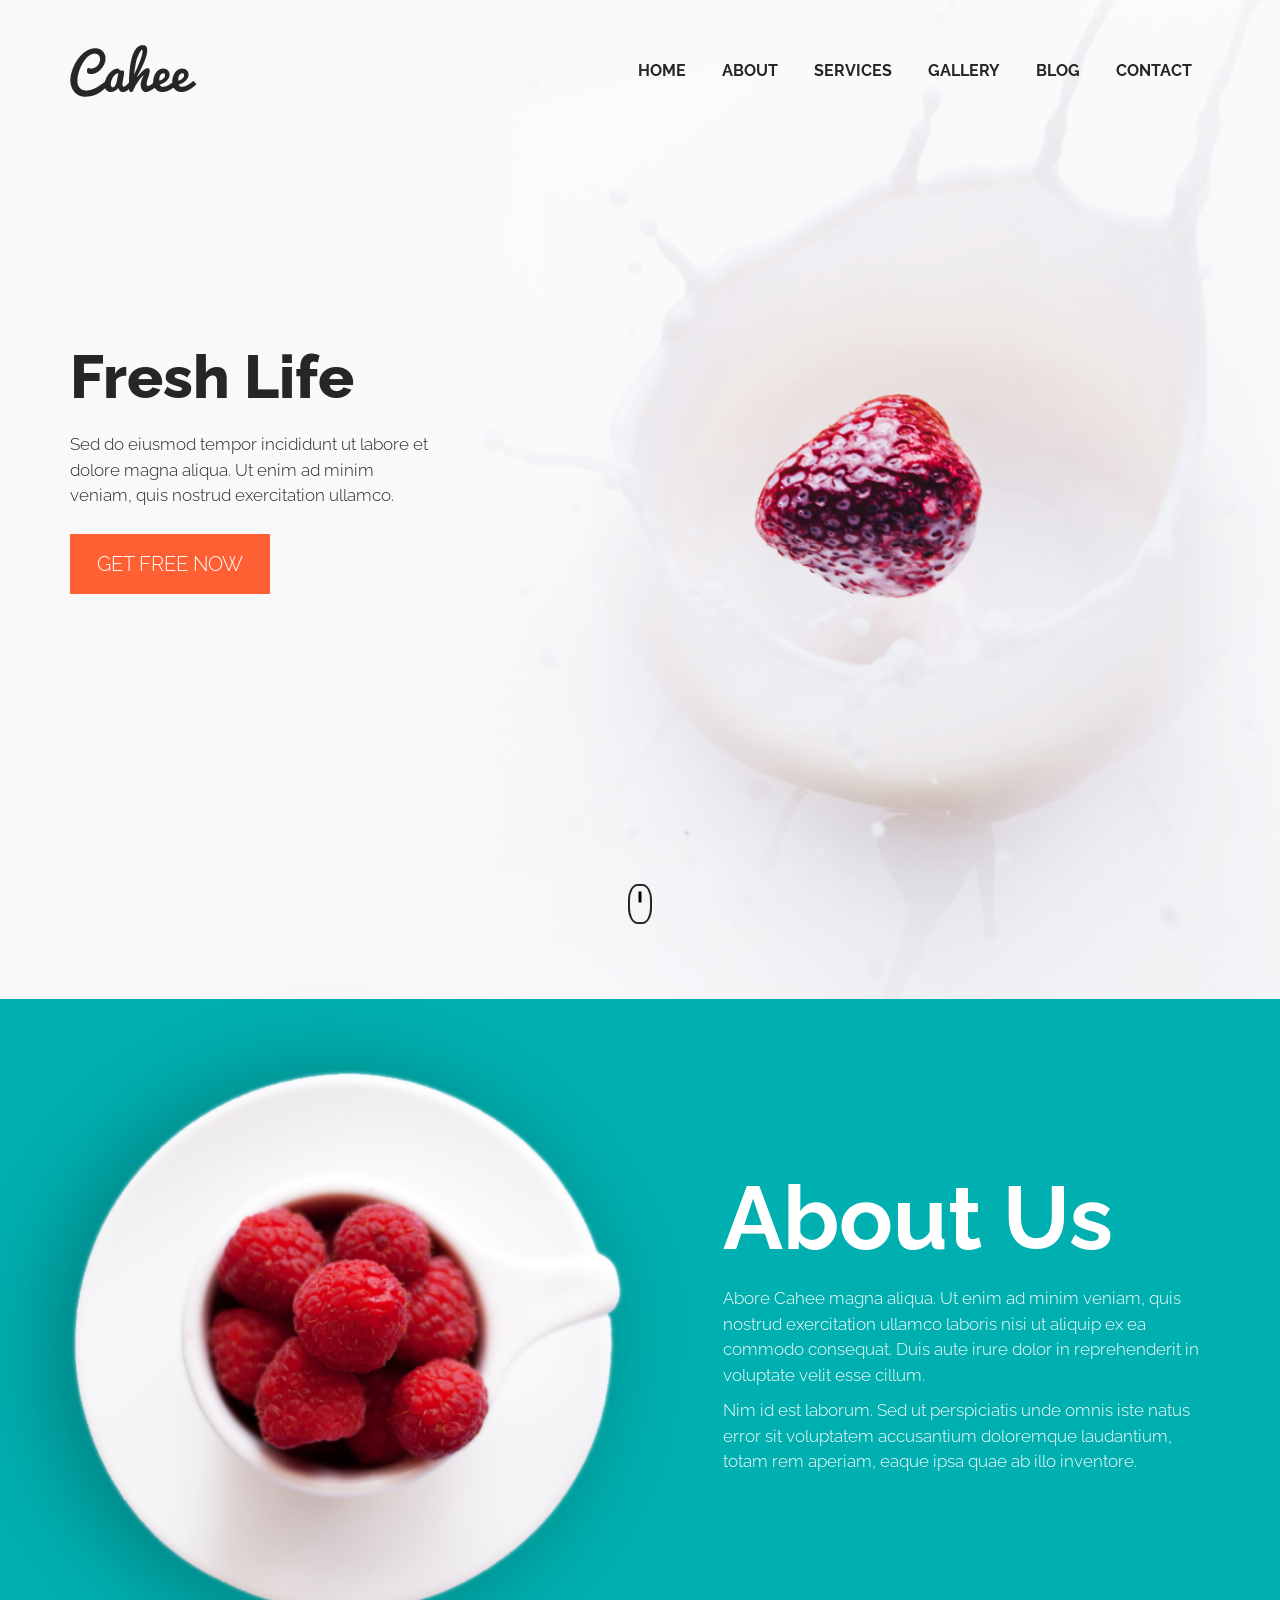
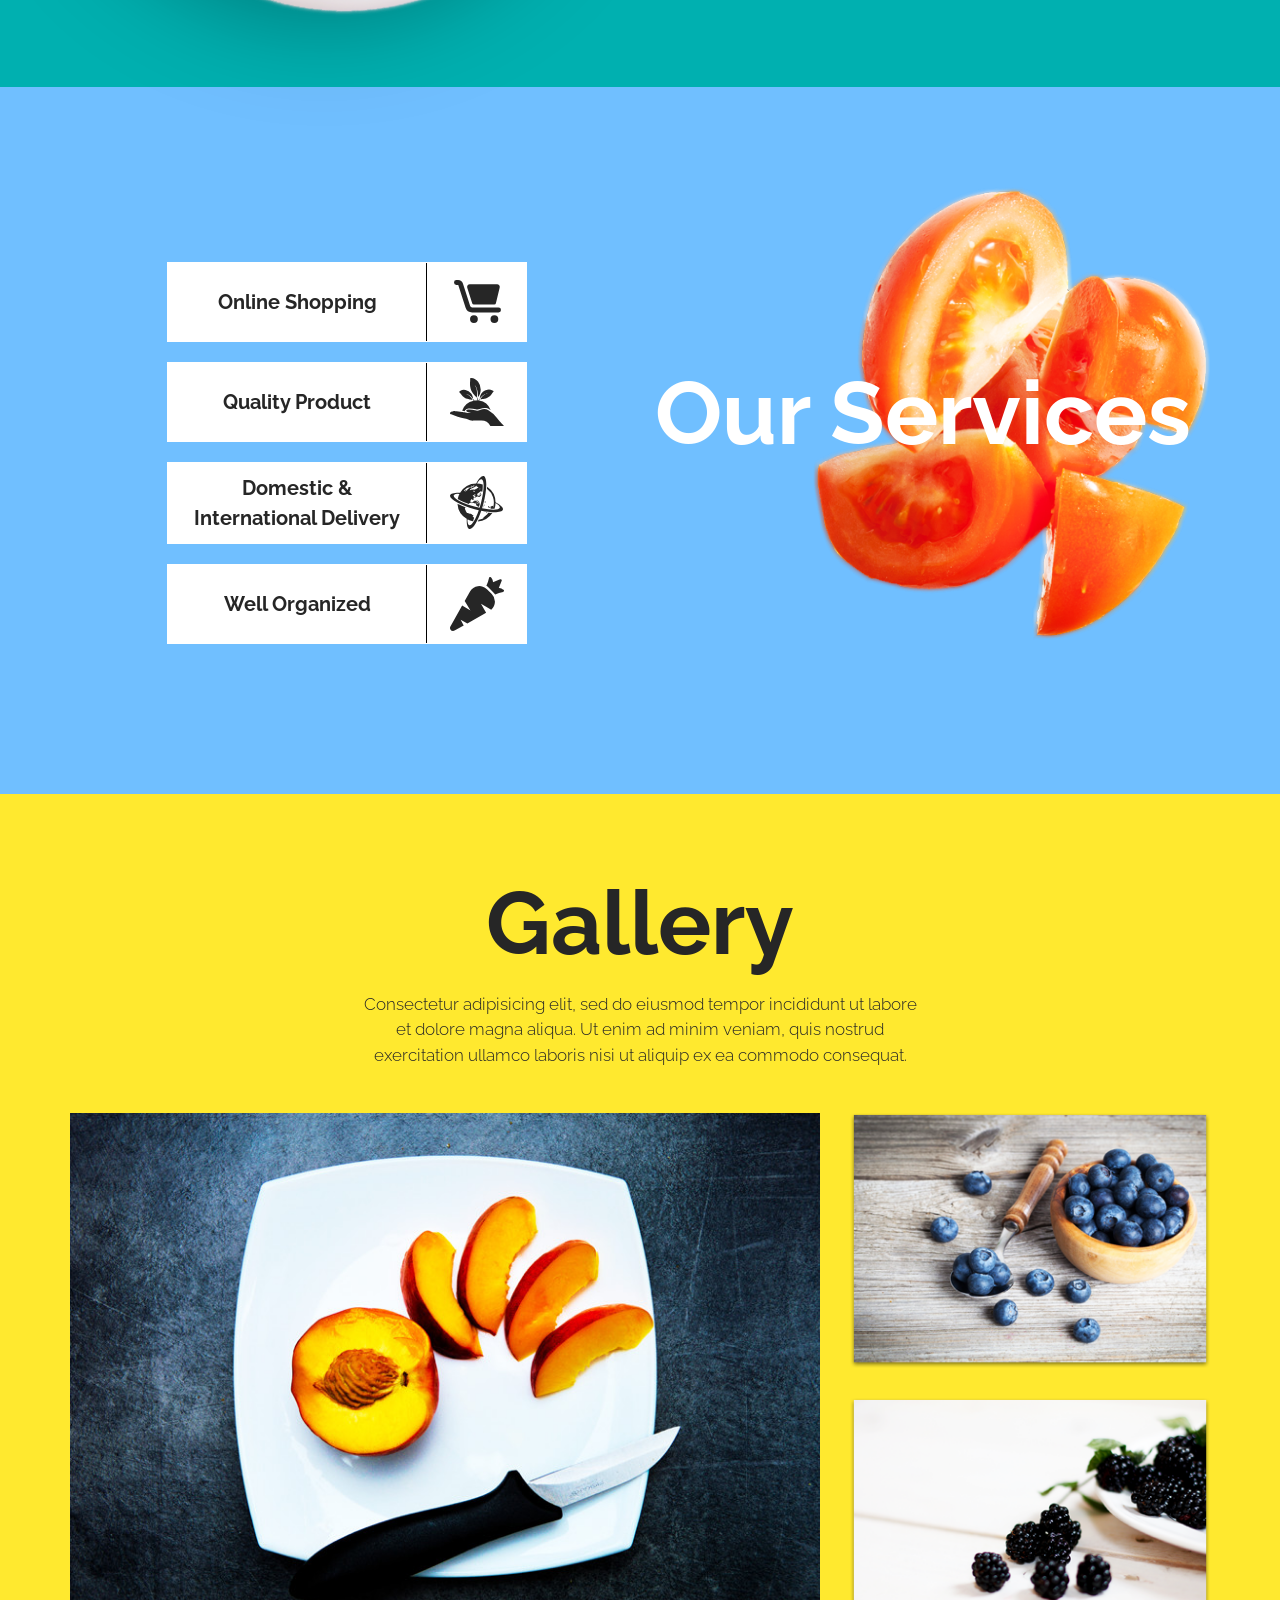
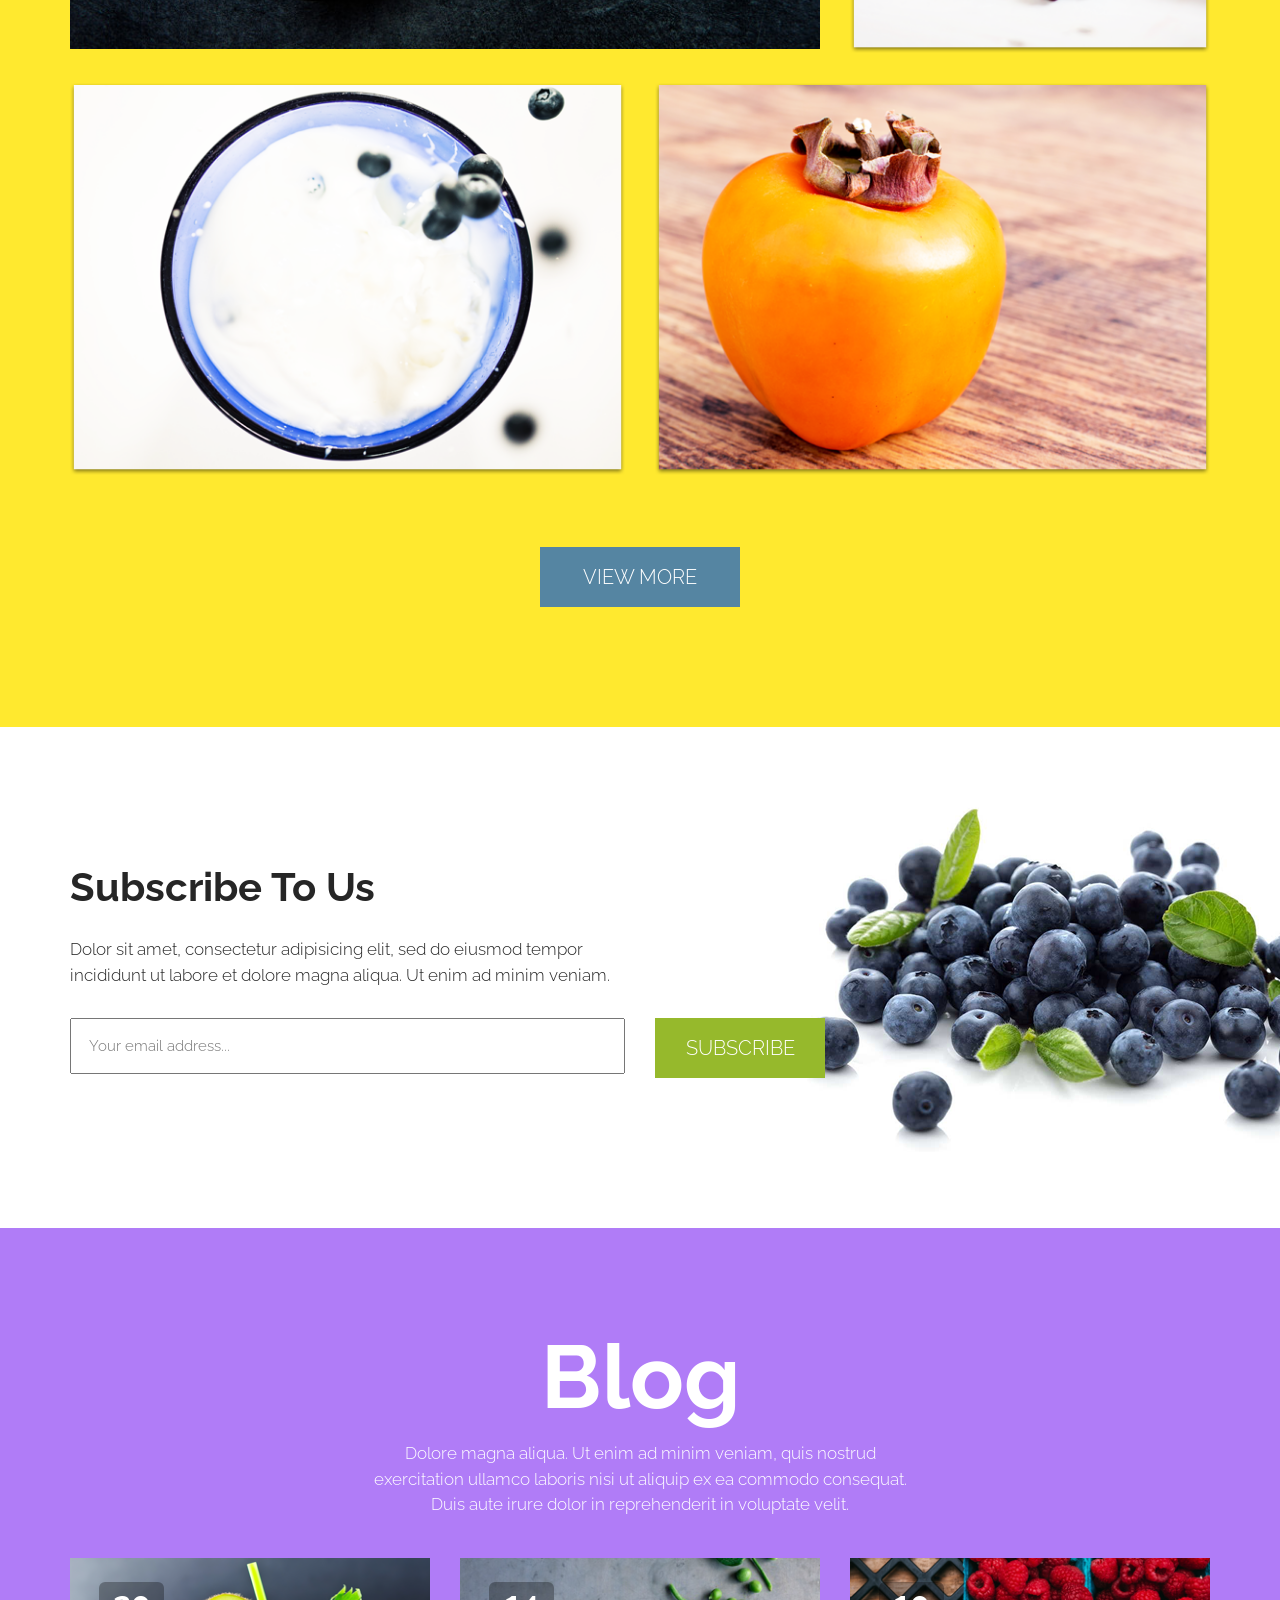
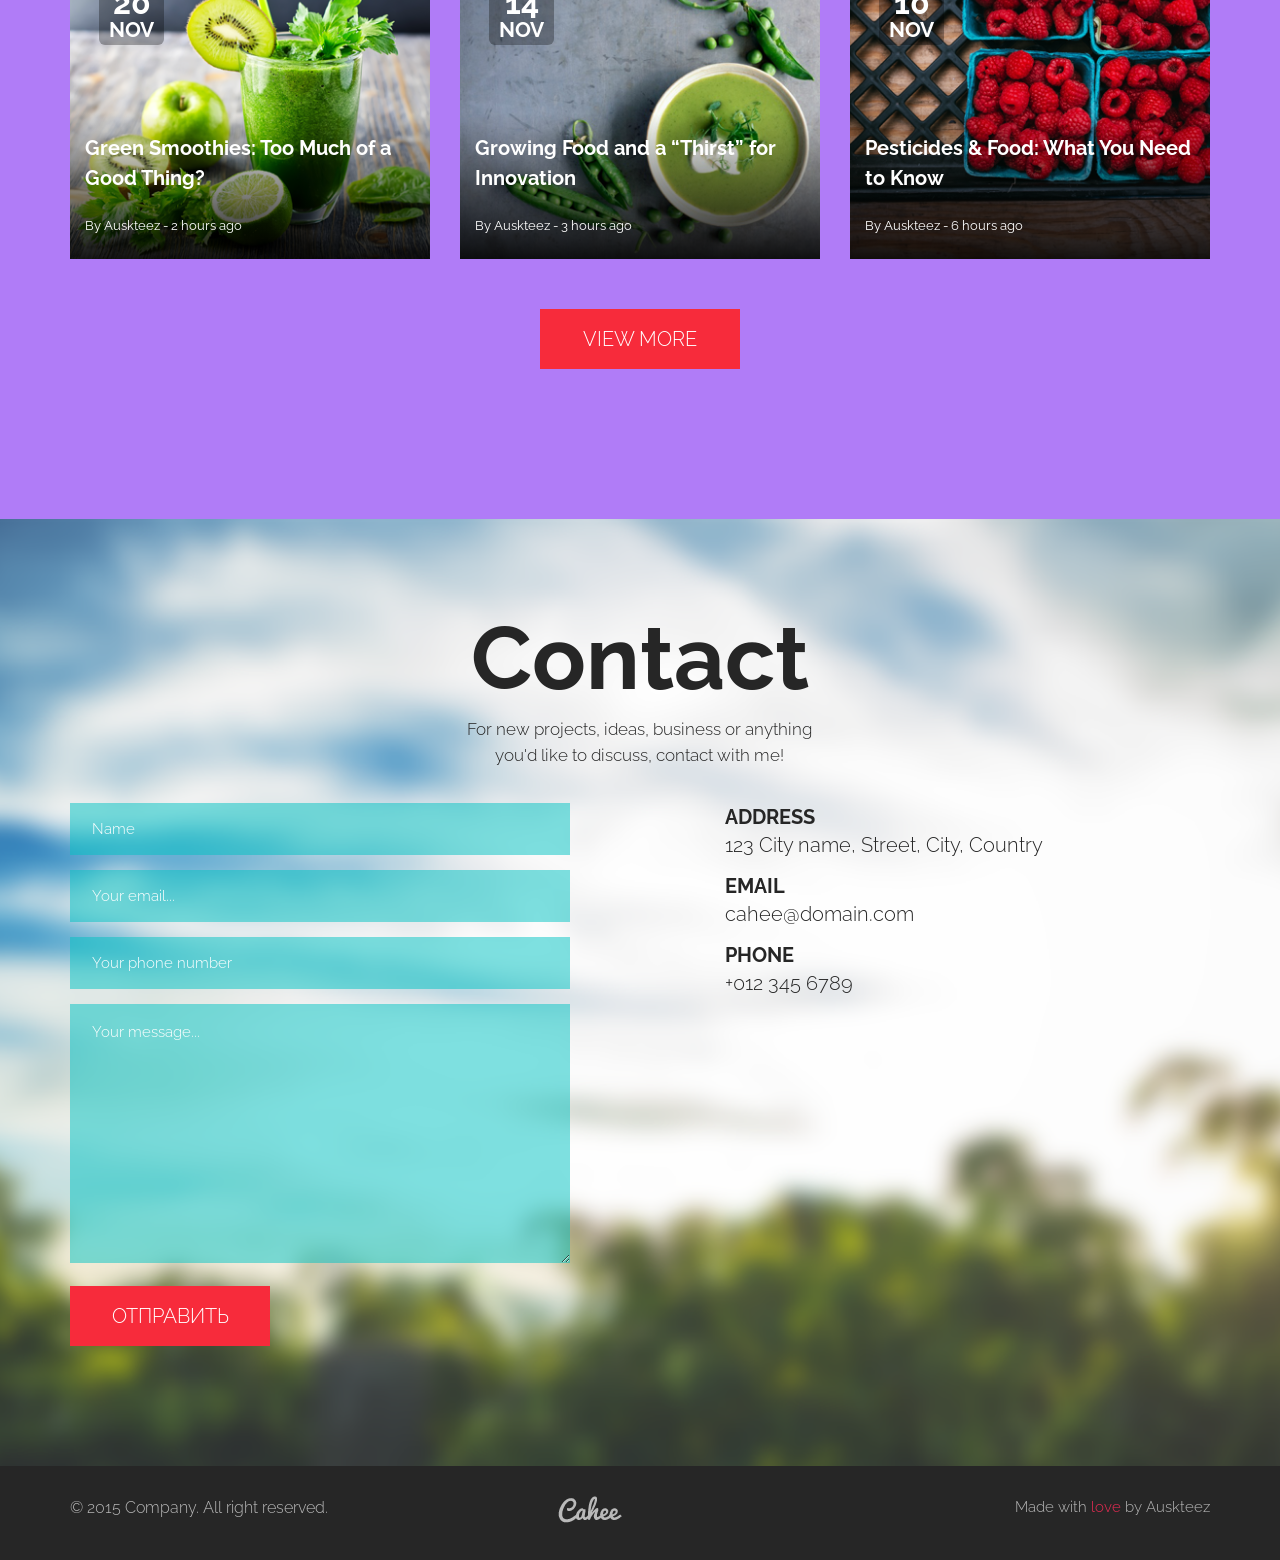
==== commit 41a3eb22: "fix section contact and blog" ====
--- a/index.html
+++ b/index.html
@@ -169,9 +169,8 @@
 
 		<section class="section-subscribe-us">
 			<div class="container">
-				<div class="section-subscribe-us">
-					<div class="row">
-						<div class="col-lg-6 col-lg-offset-0b col-sm-10 col-sm-offset-0 col-xs-11 col-xs-offset-0">
+					<div class="row">
+						<div class="col-lg-6 col-lg-offset-0 col-sm-9 col-sm-offset-0 col-xs-10 col-xs-offset-1">
 							<h2 class="section-subscribe-us__title">Subscribe to us</h2>
 							<p class="section-subscribe-us__desc">Dolor sit amet, consectetur adipisicing elit, sed do eiusmod tempor incididunt ut labore et dolore magna aliqua. Ut enim ad minim veniam.</p>
 						</div>
@@ -180,18 +179,15 @@
 
 					<form class="form section-subscribe-us__form" action="#" method="get">
 						<div class="row">
-							<div class="col-lg-6 col-lg-offset-0 col-sm-10 col-sm-offset-0 col-xs-11 col-xs-offset-0">
+							<div class="col-lg-6 col-lg-offset-0 col-sm-9 col-sm-offset-0 col-xs-10 col-xs-offset-1">
 								<input class="form__field section-subscribe-us__form-field" type="email" name="email" value="" placeholder="Your email address..." required>
 							</div>
 
-							<div class="col-lg-6 col-lg-offset-0 col-xs-8 col-xs-offset-2">
+							<div class="col-lg-6 col-lg-offset-0 col-sm-9 col-sm-offset-0 col-xs-10 col-xs-offset-1">
 								<button class="btn btn--green section-subscribe-us__button">Subscribe</button>
 							</div>
 						</div>
 					</form>
-
-				</div>
-
 			</div>
 		</section>
 
@@ -264,7 +260,7 @@
 						<p class="contact__lead">For new projects, ideas, business or anything you'd like to discuss, contact with me!</p>
 					</div>
 					<div class="row">
-						<div class="col-lg-6 col-lg-offset-0 col-md-8 col-md-offset-2">
+						<div class="col-md-6 col-md-offset-0 col-sm-8 col-sm-offset-2 col-xs-10 col-xs-offset-1">
 							<form  class="form form-feedback" action="#" method="post">
 								<input class="form__field form-feedback__field" type="text" name="name" value="" placeholder="Name" required>
 								<input class="form__field form-feedback__field" type="email" name="email" value="" placeholder="Your email..." required="">
@@ -273,7 +269,7 @@
 								<button class="btn btn--red">Отправить</button>
 							</form>
 						</div>
-						<div class="col-lg-6 col-lg-offset-0 col-md-8 col-md-offset-2">
+						<div class="col-md-6 col-md-offset-0 col-sm-8 col-sm-offset-2 col-xs-10 col-xs-offset-1">
 							<div class="contact__info">
 								<h3 class="contact__info-subtitle">Address</h3>
 								<p class="contact__info-text">123 City name, Street, City, Country</p>
--- a/css/style.css
+++ b/css/style.css
@@ -466,8 +466,11 @@
   padding: 130px 0 150px; }
   @media (max-width: 991px) {
     .section-subscribe-us {
-      padding: 20px 0;
+      padding: 40px 0;
       text-align: center; } }
+  @media (max-width: 575px) {
+    .section-subscribe-us {
+      background-image: none; } }
   .section-subscribe-us__title {
     font-size: 40px;
     text-transform: capitalize;
@@ -480,26 +483,24 @@
     margin-bottom: 30px; }
     @media (max-width: 991px) {
       .section-subscribe-us__desc {
-        font-size: 14px;
         margin-bottom: 10px; } }
   .section-subscribe-us__form-field {
     margin-right: 30px;
     width: 100%; }
     @media (max-width: 991px) {
       .section-subscribe-us__form-field {
-        margin-bottom: 30px; } }
+        margin-bottom: 15px; } }
   .section-subscribe-us__button {
     min-width: 170px; }
 
 .section-blog {
   background-color: #b07cf7;
   text-align: center;
-  min-height: 865px;
   padding: 100px 0;
   color: #ffffff; }
   @media (max-width: 991px) {
     .section-blog {
-      padding: 20px 0; } }
+      padding: 40px 0 20px; } }
 
 .blog {
   margin-bottom: 50px; }
@@ -517,6 +518,9 @@
         font-size: 14px; } }
   .blog-wrap {
     margin-bottom: 50px; }
+    @media (max-width: 991px) {
+      .blog-wrap {
+        margin-bottom: 20px; } }
   .blog-card {
     display: block;
     text-decoration: none;
@@ -566,7 +570,6 @@
       background: -webkit-linear-gradient(bottom, rgba(0, 0, 0, 0.9), rgba(255, 255, 255, 0));
       background: -o-linear-gradient(bottom, rgba(0, 0, 0, 0.9), rgba(255, 255, 255, 0));
       background: linear-gradient(0deg, rgba(0, 0, 0, 0.9), rgba(255, 255, 255, 0));
-      min-height: 50%;
       bottom: 0;
       left: 0;
       text-align: left;
@@ -623,11 +626,17 @@
       padding-left: 0; } }
   .contact__info-subtitle {
     text-transform: uppercase; }
+    @media (max-width: 767px) {
+      .contact__info-subtitle {
+        font-size: 16px; } }
   .contact__info-text {
     font-size: 20px;
     text-align: left;
     margin-bottom: 15px;
     line-height: 1.2; }
+    @media (max-width: 767px) {
+      .contact__info-text {
+        font-size: 14px; } }
   .contact__info-link {
     text-decoration: none;
     color: inherit; }
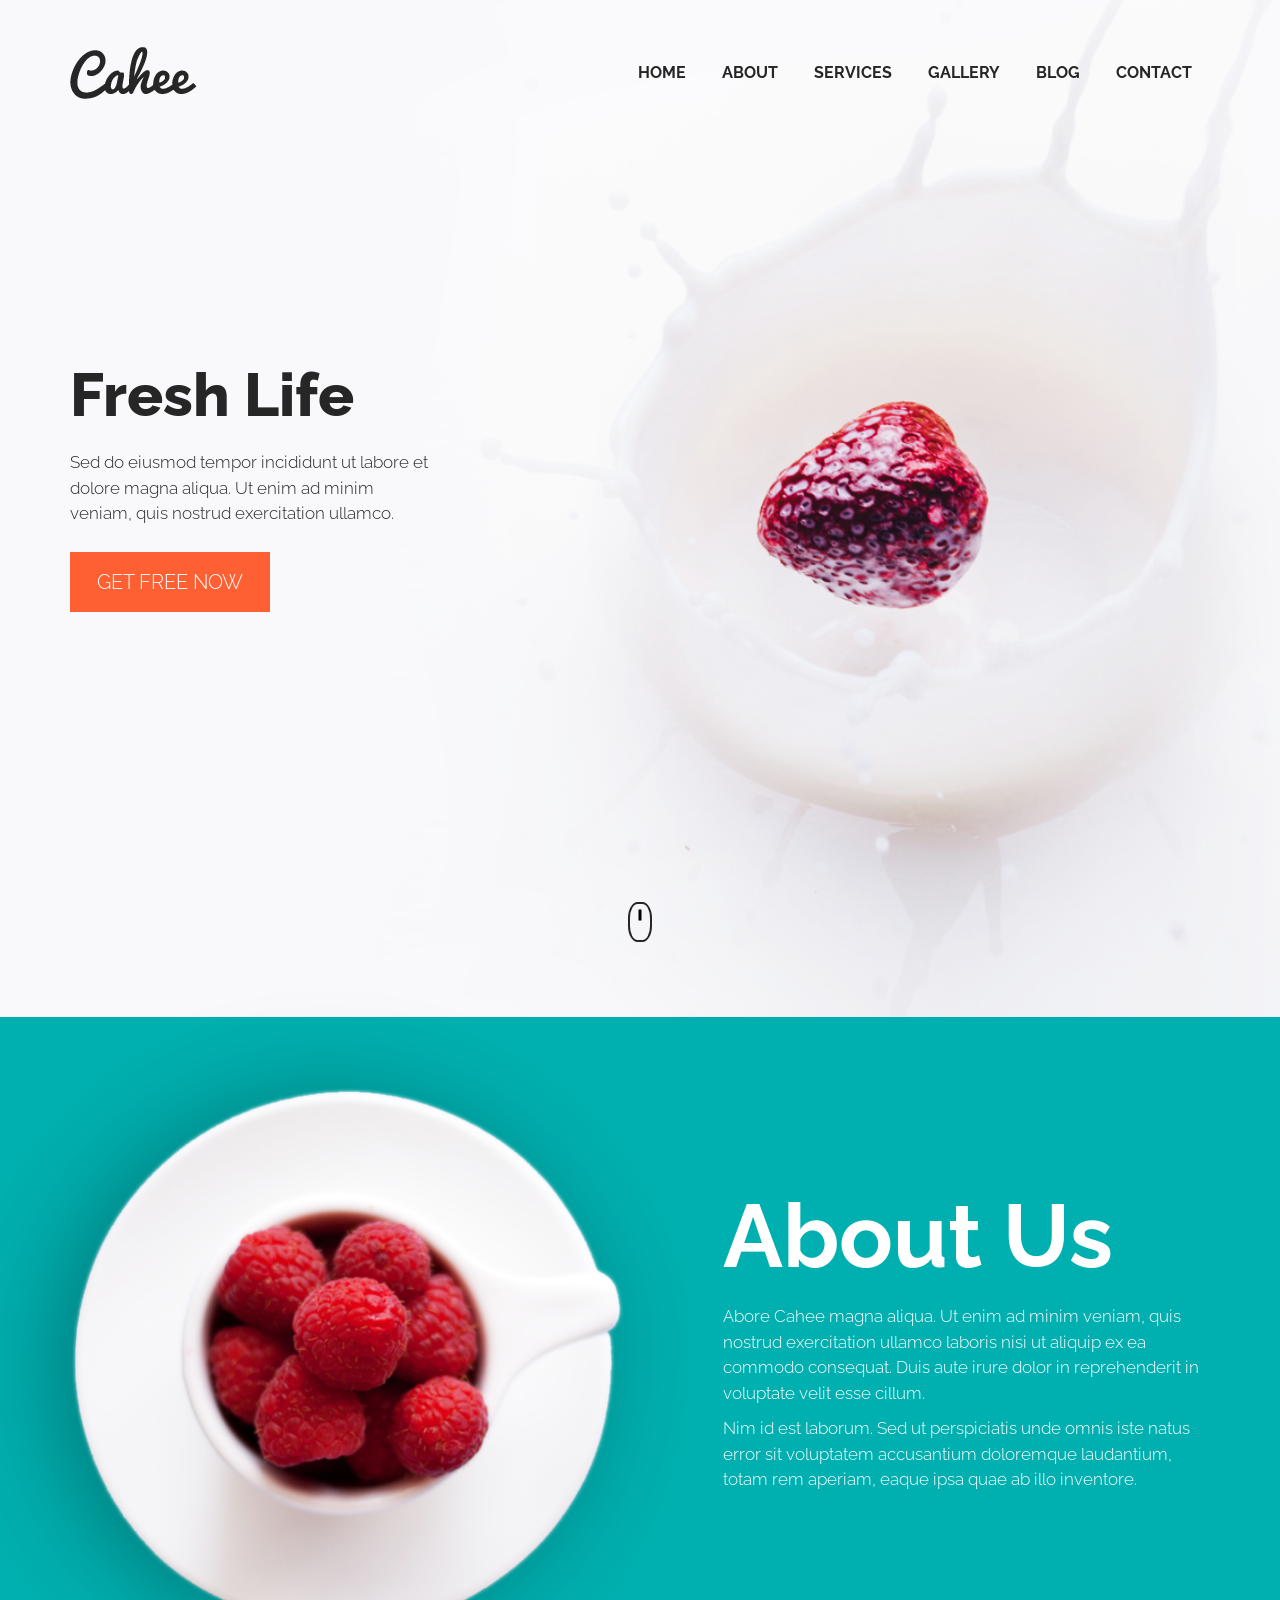
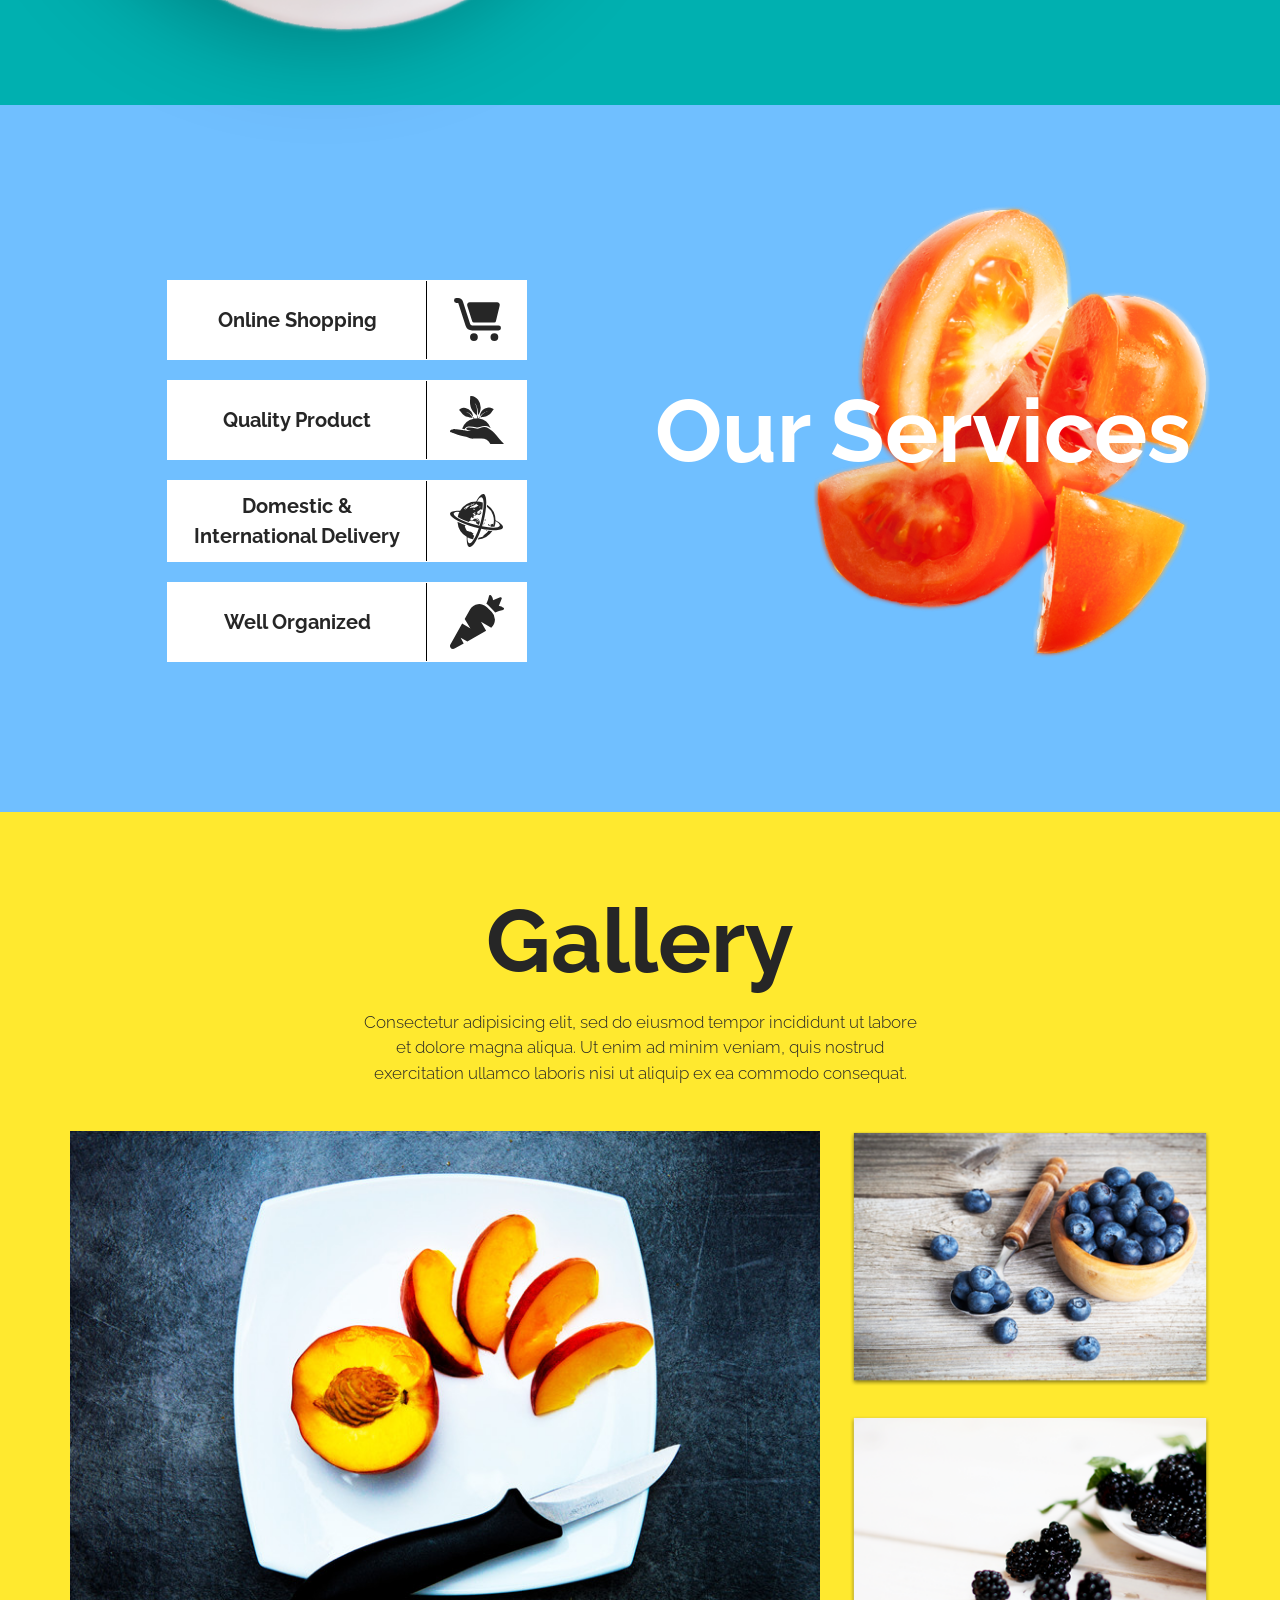
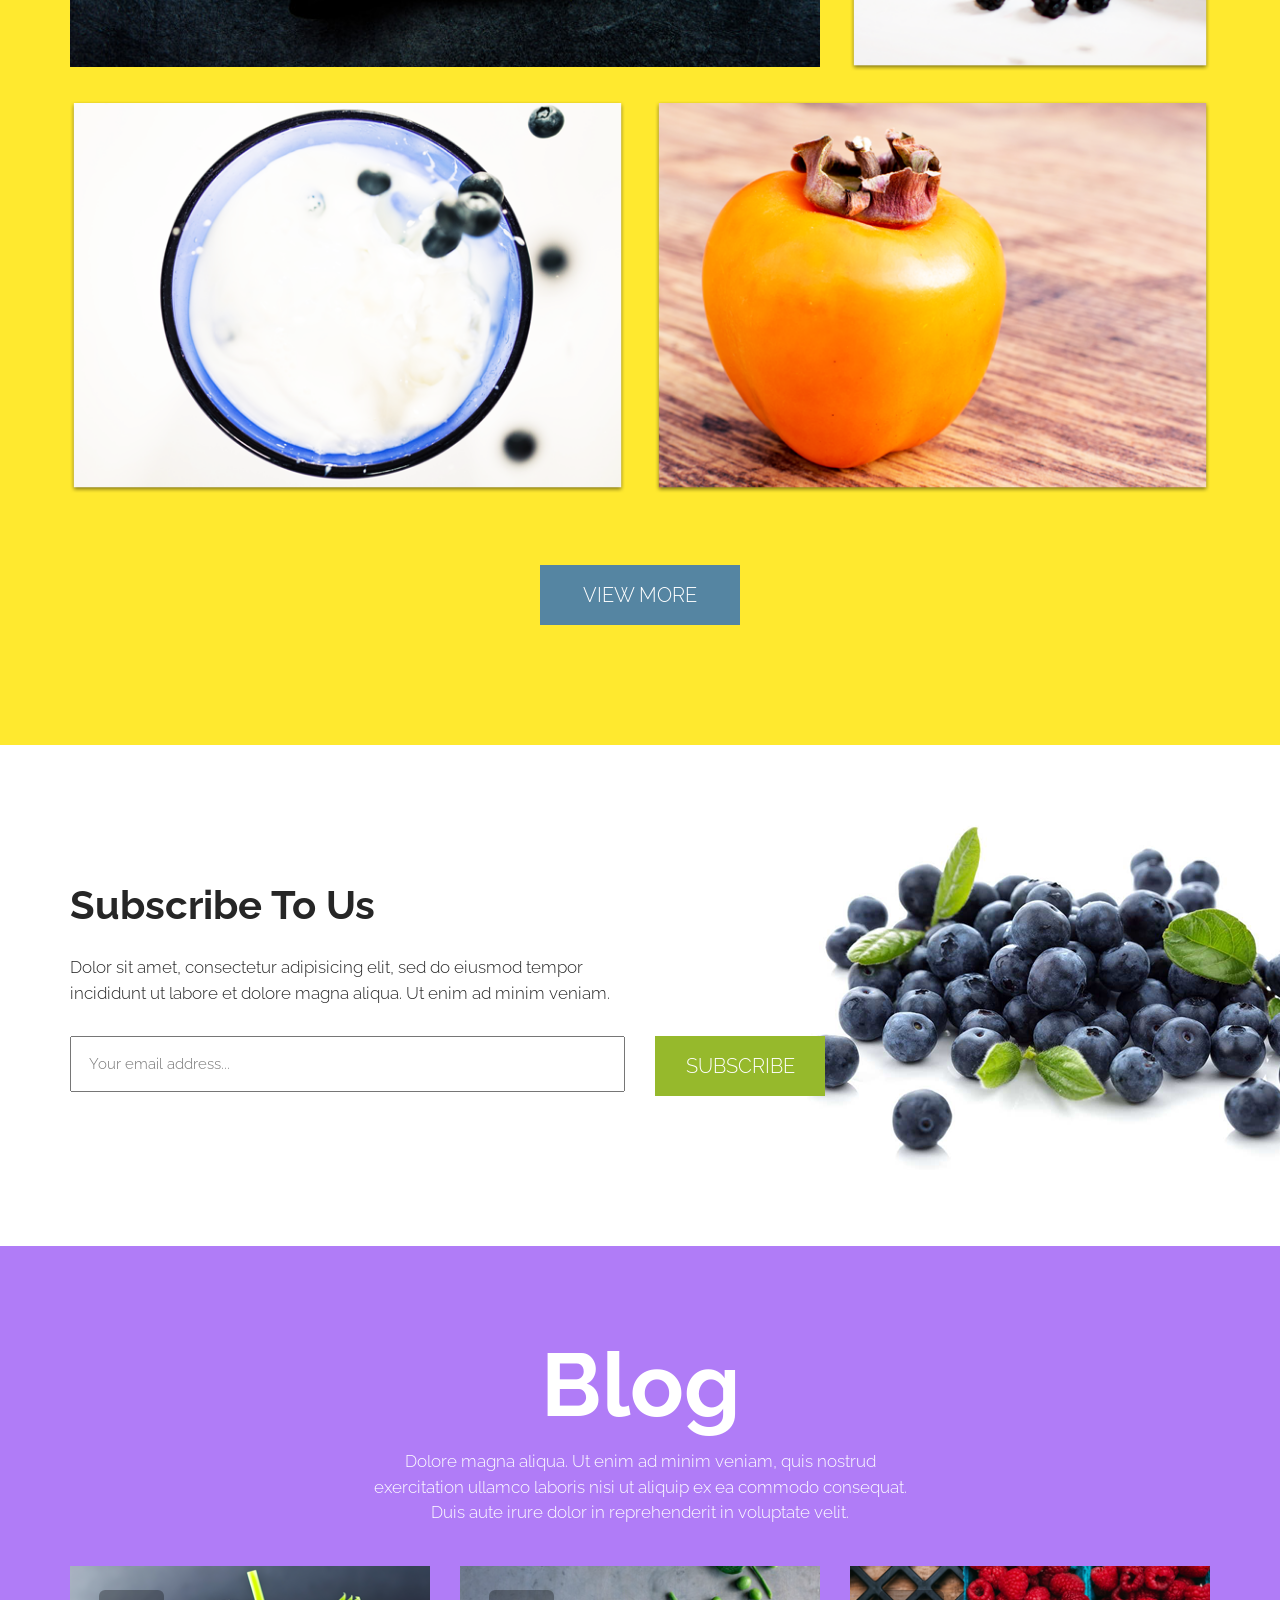
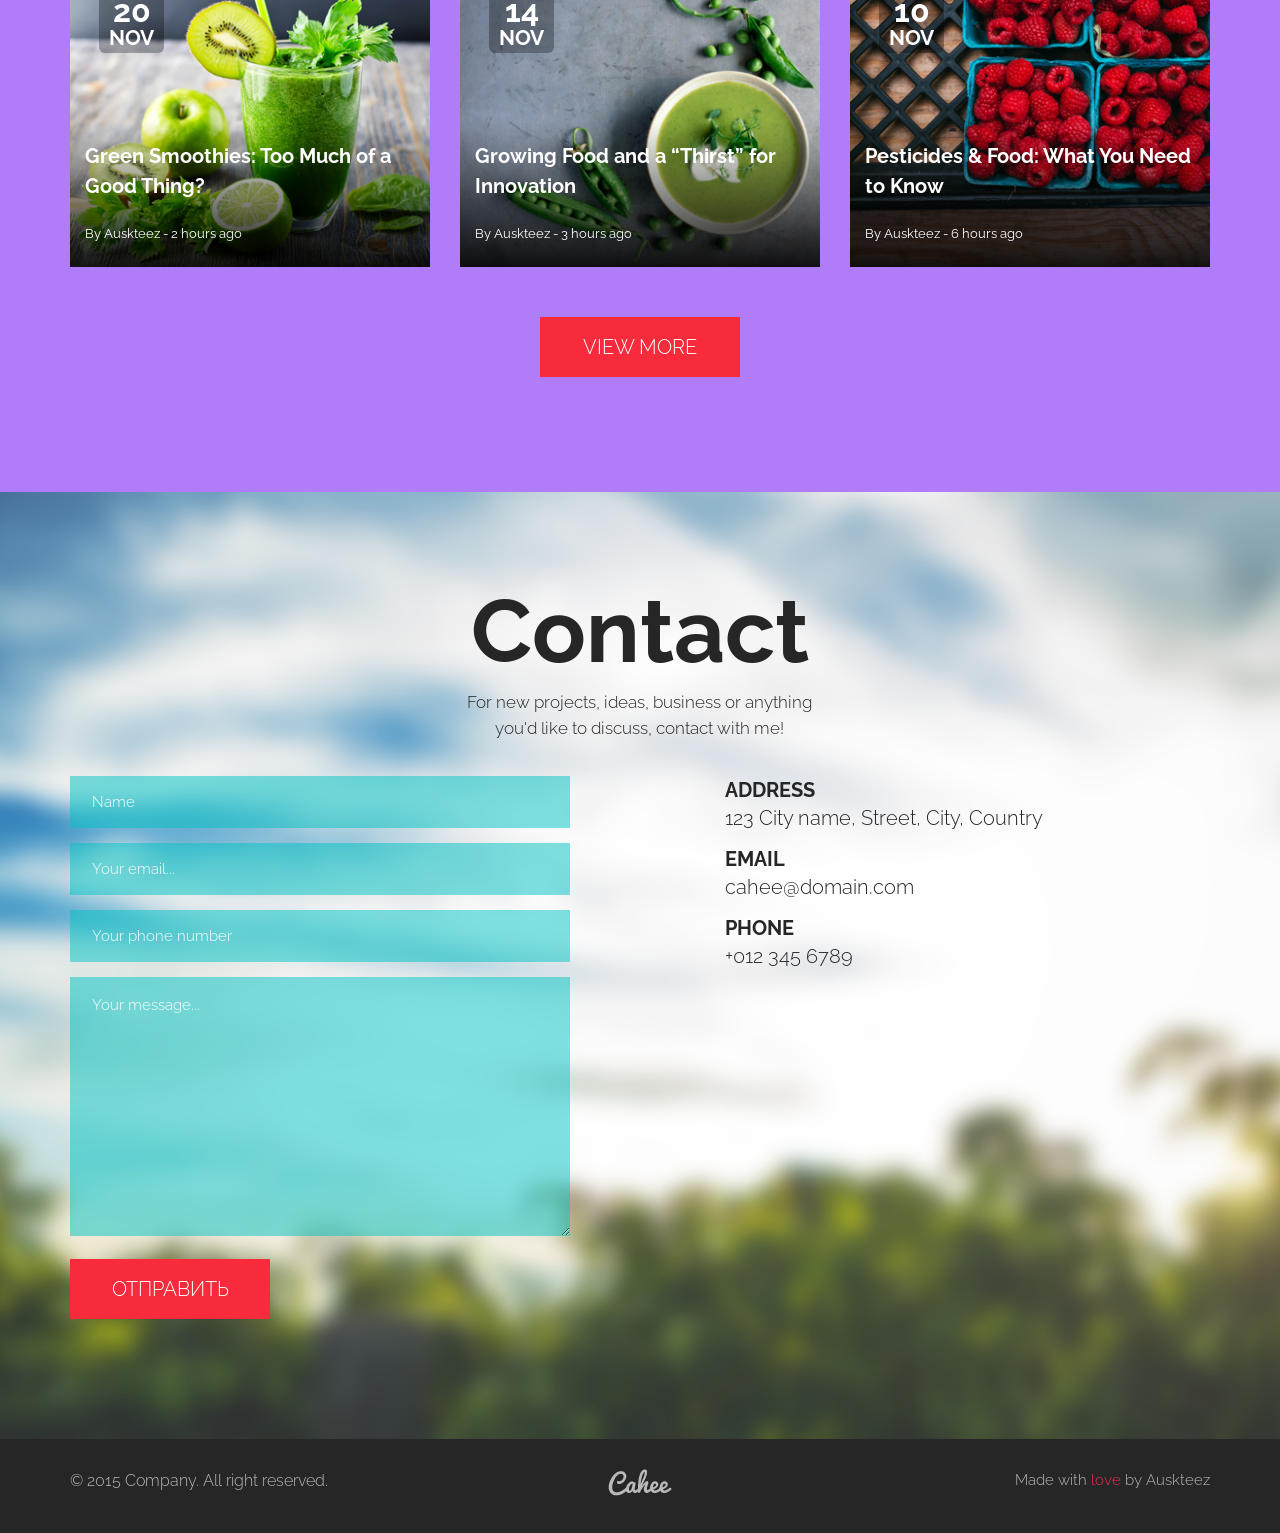
==== commit 6ab731c4: "Add adaptive menu" ====
--- a/index.html
+++ b/index.html
@@ -19,41 +19,59 @@
 <body>
 	<header class="header">
 		<div class="container">
-			<div class="nav">
-				<div class="nav__item logo">
-					<a class="logo__link" href="#">
-						<img class="img-responsive" src="image/logo.png" alt="logo Cahee">
-					</a>
-				</div>
-				<button class="nav__item burger-button" id="button_burger">
-					<span class="burger-button__line" id="button_burger_line"></span>
-				</button>
-
-				<ul class="nav__item main-menu" id="main_menu">	
-					<li><a class="main-menu__link" href="#"><span class="main-menu__item-title">Home</span></a></li>
-					<li><a class="main-menu__link" href="#about_us">About</a></li>
-					<li><a class="main-menu__link" href="#service">Services</a></li>
-					<li><a class="main-menu__link" href="#gallery">Gallery</a></li>
-					<li><a class="main-menu__link" href="#blog">Blog</a></li>
-					<li><a class="main-menu__link" href="#contact">Contact</a></li>
-				</ul>
-
-			</div>
-			<div class="row">
-				<div class="col-lg-4 col-md-6">
-					<div class="header__lead">
-						<h1 class="header__title">Fresh Life</h1>
-						<p class="header__description">Sed do eiusmod tempor incididunt ut labore et dolore magna aliqua. Ut enim ad minim veniam, quis nostrud exercitation ullamco.</p>
-						<button class="btn btn--orange">Get free now
-						</button>
-					</div>
-				</div>
-			</div>
-			<a class="btn-scroll" href="#about_us" id="scroll"></a>
+			<div class="header__wrap">
+				<a class="logo header__logo" href="#">
+					<img class="img-responsive" src="image/logo.png" alt="logo Cahee">
+				</a>
+
+				<div class="menu header__menu">
+					<button class="menu__burger-button" id="burger_button">
+						<span></span>
+					</button>
+
+					<nav class="menu__body">
+						<ul class="menu__list" id="menu_list">	
+							<li><a class="menu__link" href="#home">Home</a></li>
+							<li><a class="menu__link" href="#about_us">About</a></li>
+							<li>
+								<a class="menu__link" href="#service">Services
+								</a>
+								<span class="menu__arrow"></span>
+								<ul class="menu__sub-list">
+									<li><a href="#online_shopping" class="menu__sub-link">Online Shopping</a></li>
+									<li><a href="#quality_product" class="menu__sub-link">Quality Product</a></li>
+									<li><a href="#delivery" class="menu__sub-link">D&I Delivery</a></li>
+									<li><a href="#well_organized" class="menu__sub-link">Well Organized</a></li>
+								</ul>
+							</li>
+							<li><a class="menu__link" href="#gallery">Gallery</a></li>
+							<li><a class="menu__link" href="#blog">Blog</a></li>
+							<li><a class="menu__link" href="#contact">Contact</a></li>
+						</ul>
+					</nav>
+				</div>
+			</div>
 		</div>
 	</header>
-
-	<main class="main">
+	
+
+	<main id="main" class="main">
+		<section class="home" id="home">
+			<div class="container">
+				<div class="row">
+					<div class="col-lg-4 col-md-6">
+						<div class="home__lead">
+							<h1 class="home__title">Fresh Life</h1>
+							<p class="home__description">Sed do eiusmod tempor incididunt ut labore et dolore magna aliqua. Ut enim ad minim veniam, quis nostrud exercitation ullamco.</p>
+							<button class="btn btn--orange">Get free now
+							</button>
+						</div>
+					</div>
+				</div>
+				<a class="btn-scroll" href="#about_us" id="scroll"></a>
+			</div>
+		</section>
+
 		<section id="about_us" class="section-about-us">
 			<div class="container"> 
 				<div class="about-us">
@@ -76,30 +94,30 @@
 
 		<section id="service" class="section-service">
 			<div class="container"> 
-				<div class="row-sm-reverse-column row-lg-reverse row">
-					<div class="col-xlg-4 col-xlg-offset-1 col-lg-5 col-lg-offset-0 col-sm-7 col-sm-offset-0 col-xs-10 col-xs-offset-1">
+				<div class="row">
+					<div class="col-xlg-4 col-xlg-offset-1 col-lg-5 col-lg-offset-0 col-sm-7 col-sm-offset-0 col-xs-10 col-xs-offset-1 order-xs-2">
 						<div class="section-service__item">
 							<div class="section-service__controls">
-								<button class="btn section-service__btn section-service__btn--shopping">
+								<button id="online_shopping" class="btn section-service__btn section-service__btn--shopping">
 									Online Shopping
 								</button>
 
-								<button class="btn section-service__btn section-service__btn--product">
+								<button id="quality_product" class="btn section-service__btn section-service__btn--product">
 									Quality Product
 								</button>
 
-								<button class="btn section-service__btn section-service__btn--delivery">
+								<button id="delivery" class="btn section-service__btn section-service__btn--delivery">
 									Domestic & International Delivery
 								</button>
 
-								<button class="btn section-service__btn section-service__btn--organized">
+								<button id="well_organized" class="btn section-service__btn section-service__btn--organized">
 									Well Organized
 								</button>
 							</div>
 						</div>
 					</div>
 
-					<div class="col-lg-6 col-lg-offset-1 col-sm-5 col-sm-offset-0 col-xs-10 col-xs-offset-1">
+					<div class="col-lg-6 col-lg-offset-1 order-lg-2 col-sm-5 col-sm-offset-0 col-xs-10 col-xs-offset-1">
 						<div class="section-service__item">
 							<div class="section-service__info">
 								<h2 class="title section-service__title">Our Services</h2>
@@ -169,25 +187,25 @@
 
 		<section class="section-subscribe-us">
 			<div class="container">
+				<div class="row">
+					<div class="col-lg-6 col-lg-offset-0 col-sm-9 col-sm-offset-0 col-xs-10 col-xs-offset-1">
+						<h2 class="section-subscribe-us__title">Subscribe to us</h2>
+						<p class="section-subscribe-us__desc">Dolor sit amet, consectetur adipisicing elit, sed do eiusmod tempor incididunt ut labore et dolore magna aliqua. Ut enim ad minim veniam.</p>
+					</div>
+				</div>
+
+
+				<form class="form section-subscribe-us__form" action="#" method="get">
 					<div class="row">
 						<div class="col-lg-6 col-lg-offset-0 col-sm-9 col-sm-offset-0 col-xs-10 col-xs-offset-1">
-							<h2 class="section-subscribe-us__title">Subscribe to us</h2>
-							<p class="section-subscribe-us__desc">Dolor sit amet, consectetur adipisicing elit, sed do eiusmod tempor incididunt ut labore et dolore magna aliqua. Ut enim ad minim veniam.</p>
-						</div>
-					</div>
-
-
-					<form class="form section-subscribe-us__form" action="#" method="get">
-						<div class="row">
-							<div class="col-lg-6 col-lg-offset-0 col-sm-9 col-sm-offset-0 col-xs-10 col-xs-offset-1">
-								<input class="form__field section-subscribe-us__form-field" type="email" name="email" value="" placeholder="Your email address..." required>
-							</div>
-
-							<div class="col-lg-6 col-lg-offset-0 col-sm-9 col-sm-offset-0 col-xs-10 col-xs-offset-1">
-								<button class="btn btn--green section-subscribe-us__button">Subscribe</button>
-							</div>
-						</div>
-					</form>
+							<input class="form__field section-subscribe-us__form-field" type="email" name="email" value="" placeholder="Your email address..." required>
+						</div>
+
+						<div class="col-lg-6 col-lg-offset-0 col-sm-9 col-sm-offset-0 col-xs-10 col-xs-offset-1">
+							<button class="btn btn--green section-subscribe-us__button">Subscribe</button>
+						</div>
+					</div>
+				</form>
 			</div>
 		</section>
 
@@ -293,19 +311,19 @@
 	<footer class="footer">
 		<div class="container">
 			<div class="row">
-				<div class="col-sm-5 col-sm-offset-0">
+				<div class="col-sm-5 col-sm-offset-0 col-xs-6 col-xs-offset-0">
 					<div class="footer__item">
 						<p class="footer__copyright">&copy; 2015 Company. All right reserved.</p>
 					</div>
 				</div>
-				<div class="col-sm-2 col-sm-offset-0">
+				<div class="col-sm-2 col-sm-offset-0 col-xs-2 col-xs-offset-5 order-xs-3">
 					<div class="footer__item">
-						<a class="logo__link" href="#">
+						<a class="logo logo--center" href="#">
 							<img src="image/logo-small.png" alt="logo">
 						</a>
 					</div>
 				</div>
-				<div class="col-lg-3 col-lg-offset-2 col-sm-4 col-sm-offset-0">
+				<div class="col-lg-3 col-lg-offset-2 col-sm-4 col-sm-offset-0 order-sm-3 col-xs-6 col-xs-offset-0">
 					<div class="footer__item">
 						<p class="footer__text-author">Made with <a class="footer__link" href="#">love</a> by Auskteez</p>
 					</div>
--- a/css/grid-flex.css
+++ b/css/grid-flex.css
@@ -29,76 +29,6 @@
   flex-wrap: wrap;
   margin-left: -15px;
   margin-right: -15px; }
-
-@media (max-width: 320px) {
-  .row-xs-reverse {
-    -webkit-box-orient: horizontal;
-    -webkit-box-direction: reverse;
-    -ms-flex-flow: row-reverse wrap;
-    flex-flow: row-reverse wrap; } }
-
-@media (max-width: 576px) {
-  .row-sm-reverse {
-    -webkit-box-orient: horizontal;
-    -webkit-box-direction: reverse;
-    -ms-flex-flow: row-reverse wrap;
-    flex-flow: row-reverse wrap; } }
-
-@media (max-width: 768px) {
-  .row-md-reverse {
-    -webkit-box-orient: horizontal;
-    -webkit-box-direction: reverse;
-    -ms-flex-flow: row-reverse wrap;
-    flex-flow: row-reverse wrap; } }
-
-@media (max-width: 992px) {
-  .row-lg-reverse {
-    -webkit-box-orient: horizontal;
-    -webkit-box-direction: reverse;
-    -ms-flex-flow: row-reverse wrap;
-    flex-flow: row-reverse wrap; } }
-
-@media (max-width: 1200px) {
-  .row-xlg-reverse {
-    -webkit-box-orient: horizontal;
-    -webkit-box-direction: reverse;
-    -ms-flex-flow: row-reverse wrap;
-    flex-flow: row-reverse wrap; } }
-
-@media (max-width: 320px) {
-  .row-xs-reverse-column {
-    -webkit-box-orient: vertical;
-    -webkit-box-direction: reverse;
-    -ms-flex-flow: column-reverse wrap;
-    flex-flow: column-reverse wrap; } }
-
-@media (max-width: 576px) {
-  .row-sm-reverse-column {
-    -webkit-box-orient: vertical;
-    -webkit-box-direction: reverse;
-    -ms-flex-flow: column-reverse wrap;
-    flex-flow: column-reverse wrap; } }
-
-@media (max-width: 768px) {
-  .row-md-reverse-column {
-    -webkit-box-orient: vertical;
-    -webkit-box-direction: reverse;
-    -ms-flex-flow: column-reverse wrap;
-    flex-flow: column-reverse wrap; } }
-
-@media (max-width: 992px) {
-  .row-lg-reverse-column {
-    -webkit-box-orient: vertical;
-    -webkit-box-direction: reverse;
-    -ms-flex-flow: column-reverse wrap;
-    flex-flow: column-reverse wrap; } }
-
-@media (max-width: 1200px) {
-  .row-xlg-reverse-column {
-    -webkit-box-orient: vertical;
-    -webkit-box-direction: reverse;
-    -ms-flex-flow: column-reverse wrap;
-    flex-flow: column-reverse wrap; } }
 
 [class*="col-"] {
   padding-left: 15px;
@@ -388,3 +318,253 @@
     margin-left: 8.33333%; }
   .col-xlg-offset-0 {
     margin-left: 0%; } }
+
+@media (min-width: 320px) {
+  .order-xs-11 {
+    -webkit-box-ordinal-group: 12;
+    -ms-flex-order: 11;
+    order: 11; }
+  .order-xs-10 {
+    -webkit-box-ordinal-group: 11;
+    -ms-flex-order: 10;
+    order: 10; }
+  .order-xs-9 {
+    -webkit-box-ordinal-group: 10;
+    -ms-flex-order: 9;
+    order: 9; }
+  .order-xs-8 {
+    -webkit-box-ordinal-group: 9;
+    -ms-flex-order: 8;
+    order: 8; }
+  .order-xs-7 {
+    -webkit-box-ordinal-group: 8;
+    -ms-flex-order: 7;
+    order: 7; }
+  .order-xs-6 {
+    -webkit-box-ordinal-group: 7;
+    -ms-flex-order: 6;
+    order: 6; }
+  .order-xs-5 {
+    -webkit-box-ordinal-group: 6;
+    -ms-flex-order: 5;
+    order: 5; }
+  .order-xs-4 {
+    -webkit-box-ordinal-group: 5;
+    -ms-flex-order: 4;
+    order: 4; }
+  .order-xs-3 {
+    -webkit-box-ordinal-group: 4;
+    -ms-flex-order: 3;
+    order: 3; }
+  .order-xs-2 {
+    -webkit-box-ordinal-group: 3;
+    -ms-flex-order: 2;
+    order: 2; }
+  .order-xs-1 {
+    -webkit-box-ordinal-group: 2;
+    -ms-flex-order: 1;
+    order: 1; }
+  .order-xs-0 {
+    -webkit-box-ordinal-group: 1;
+    -ms-flex-order: 0;
+    order: 0; } }
+
+@media (min-width: 576px) {
+  .order-sm-11 {
+    -webkit-box-ordinal-group: 12;
+    -ms-flex-order: 11;
+    order: 11; }
+  .order-sm-10 {
+    -webkit-box-ordinal-group: 11;
+    -ms-flex-order: 10;
+    order: 10; }
+  .order-sm-9 {
+    -webkit-box-ordinal-group: 10;
+    -ms-flex-order: 9;
+    order: 9; }
+  .order-sm-8 {
+    -webkit-box-ordinal-group: 9;
+    -ms-flex-order: 8;
+    order: 8; }
+  .order-sm-7 {
+    -webkit-box-ordinal-group: 8;
+    -ms-flex-order: 7;
+    order: 7; }
+  .order-sm-6 {
+    -webkit-box-ordinal-group: 7;
+    -ms-flex-order: 6;
+    order: 6; }
+  .order-sm-5 {
+    -webkit-box-ordinal-group: 6;
+    -ms-flex-order: 5;
+    order: 5; }
+  .order-sm-4 {
+    -webkit-box-ordinal-group: 5;
+    -ms-flex-order: 4;
+    order: 4; }
+  .order-sm-3 {
+    -webkit-box-ordinal-group: 4;
+    -ms-flex-order: 3;
+    order: 3; }
+  .order-sm-2 {
+    -webkit-box-ordinal-group: 3;
+    -ms-flex-order: 2;
+    order: 2; }
+  .order-sm-1 {
+    -webkit-box-ordinal-group: 2;
+    -ms-flex-order: 1;
+    order: 1; }
+  .order-sm-0 {
+    -webkit-box-ordinal-group: 1;
+    -ms-flex-order: 0;
+    order: 0; } }
+
+@media (min-width: 768px) {
+  .order-md-11 {
+    -webkit-box-ordinal-group: 12;
+    -ms-flex-order: 11;
+    order: 11; }
+  .order-md-10 {
+    -webkit-box-ordinal-group: 11;
+    -ms-flex-order: 10;
+    order: 10; }
+  .order-md-9 {
+    -webkit-box-ordinal-group: 10;
+    -ms-flex-order: 9;
+    order: 9; }
+  .order-md-8 {
+    -webkit-box-ordinal-group: 9;
+    -ms-flex-order: 8;
+    order: 8; }
+  .order-md-7 {
+    -webkit-box-ordinal-group: 8;
+    -ms-flex-order: 7;
+    order: 7; }
+  .order-md-6 {
+    -webkit-box-ordinal-group: 7;
+    -ms-flex-order: 6;
+    order: 6; }
+  .order-md-5 {
+    -webkit-box-ordinal-group: 6;
+    -ms-flex-order: 5;
+    order: 5; }
+  .order-md-4 {
+    -webkit-box-ordinal-group: 5;
+    -ms-flex-order: 4;
+    order: 4; }
+  .order-md-3 {
+    -webkit-box-ordinal-group: 4;
+    -ms-flex-order: 3;
+    order: 3; }
+  .order-md-2 {
+    -webkit-box-ordinal-group: 3;
+    -ms-flex-order: 2;
+    order: 2; }
+  .order-md-1 {
+    -webkit-box-ordinal-group: 2;
+    -ms-flex-order: 1;
+    order: 1; }
+  .order-md-0 {
+    -webkit-box-ordinal-group: 1;
+    -ms-flex-order: 0;
+    order: 0; } }
+
+@media (min-width: 992px) {
+  .order-lg-11 {
+    -webkit-box-ordinal-group: 12;
+    -ms-flex-order: 11;
+    order: 11; }
+  .order-lg-10 {
+    -webkit-box-ordinal-group: 11;
+    -ms-flex-order: 10;
+    order: 10; }
+  .order-lg-9 {
+    -webkit-box-ordinal-group: 10;
+    -ms-flex-order: 9;
+    order: 9; }
+  .order-lg-8 {
+    -webkit-box-ordinal-group: 9;
+    -ms-flex-order: 8;
+    order: 8; }
+  .order-lg-7 {
+    -webkit-box-ordinal-group: 8;
+    -ms-flex-order: 7;
+    order: 7; }
+  .order-lg-6 {
+    -webkit-box-ordinal-group: 7;
+    -ms-flex-order: 6;
+    order: 6; }
+  .order-lg-5 {
+    -webkit-box-ordinal-group: 6;
+    -ms-flex-order: 5;
+    order: 5; }
+  .order-lg-4 {
+    -webkit-box-ordinal-group: 5;
+    -ms-flex-order: 4;
+    order: 4; }
+  .order-lg-3 {
+    -webkit-box-ordinal-group: 4;
+    -ms-flex-order: 3;
+    order: 3; }
+  .order-lg-2 {
+    -webkit-box-ordinal-group: 3;
+    -ms-flex-order: 2;
+    order: 2; }
+  .order-lg-1 {
+    -webkit-box-ordinal-group: 2;
+    -ms-flex-order: 1;
+    order: 1; }
+  .order-lg-0 {
+    -webkit-box-ordinal-group: 1;
+    -ms-flex-order: 0;
+    order: 0; } }
+
+@media (min-width: 1200px) {
+  .order-xlg-11 {
+    -webkit-box-ordinal-group: 12;
+    -ms-flex-order: 11;
+    order: 11; }
+  .order-xlg-10 {
+    -webkit-box-ordinal-group: 11;
+    -ms-flex-order: 10;
+    order: 10; }
+  .order-xlg-9 {
+    -webkit-box-ordinal-group: 10;
+    -ms-flex-order: 9;
+    order: 9; }
+  .order-xlg-8 {
+    -webkit-box-ordinal-group: 9;
+    -ms-flex-order: 8;
+    order: 8; }
+  .order-xlg-7 {
+    -webkit-box-ordinal-group: 8;
+    -ms-flex-order: 7;
+    order: 7; }
+  .order-xlg-6 {
+    -webkit-box-ordinal-group: 7;
+    -ms-flex-order: 6;
+    order: 6; }
+  .order-xlg-5 {
+    -webkit-box-ordinal-group: 6;
+    -ms-flex-order: 5;
+    order: 5; }
+  .order-xlg-4 {
+    -webkit-box-ordinal-group: 5;
+    -ms-flex-order: 4;
+    order: 4; }
+  .order-xlg-3 {
+    -webkit-box-ordinal-group: 4;
+    -ms-flex-order: 3;
+    order: 3; }
+  .order-xlg-2 {
+    -webkit-box-ordinal-group: 3;
+    -ms-flex-order: 2;
+    order: 2; }
+  .order-xlg-1 {
+    -webkit-box-ordinal-group: 2;
+    -ms-flex-order: 1;
+    order: 1; }
+  .order-xlg-0 {
+    -webkit-box-ordinal-group: 1;
+    -ms-flex-order: 0;
+    order: 0; } }
--- a/css/style.css
+++ b/css/style.css
@@ -15,6 +15,9 @@
   line-height: 1.5;
   height: 100%;
   max-height: 100vh; }
+
+body.locked {
+  overflow: hidden; }
 
 h1, h2, h3, h4, h5, h6, p {
   margin-top: 0; }
@@ -50,7 +53,8 @@
   color: #ffffff;
   padding: 14px 20px;
   border: 1px solid transparent;
-  position: relative; }
+  position: relative;
+  -webkit-tap-highlight-color: transparent; }
   .btn--orange {
     background-color: #ff6033; }
     .btn--orange:focus {
@@ -111,52 +115,13 @@
   outline: 0; }
 
 .header {
-  background-color: #f9f8fb;
-  background-image: url(../image/img-header.jpg);
-  background-position: center center;
-  background-repeat: no-repeat;
-  background-size: cover;
-  padding: 45px 0 75px; }
-  @media (max-width: 767px) {
-    .header {
-      background-image: none;
-      padding: 40px 0; } }
-  .header__lead {
-    margin-bottom: 290px; }
-    @media (max-width: 767px) {
-      .header__lead {
-        margin-bottom: 80px;
-        text-align: center; } }
-  .header__title {
-    margin-bottom: 10px;
-    font-size: 60px;
-    font-weight: 800; }
-    @media (max-width: 767px) {
-      .header__title {
-        font-size: 30px; } }
-  .header__description {
-    margin-bottom: 25px; }
-
-.logo__link {
-  display: block; }
-  .logo__link:hover {
-    opacity: 0.8; }
-
-.nav {
-  display: -webkit-box;
-  display: -ms-flexbox;
-  display: flex;
-  margin-bottom: 235px;
-  -webkit-box-pack: justify;
-  -ms-flex-pack: justify;
-  justify-content: space-between;
-  -webkit-box-align: center;
-  -ms-flex-align: center;
-  align-items: center; }
-  @media (max-width: 767px) {
-    .nav {
-      margin-bottom: 80px; } }
-  .nav__item {
+  position: fixed;
+  top: 0;
+  left: 0;
+  width: 100%;
+  z-index: 20;
+  background-color: inherit; }
+  .header__wrap {
     display: -webkit-box;
     display: -ms-flexbox;
     display: flex;
@@ -165,47 +130,261 @@
     justify-content: space-between;
     -webkit-box-align: center;
     -ms-flex-align: center;
-    align-items: center; }
-
-.burger-button {
+    align-items: center;
+    min-height: 145px; }
+  .header__logo {
+    position: relative;
+    z-index: 5; }
+
+.logo {
+  display: block; }
+  .logo--center {
+    text-align: center; }
+  .logo:hover {
+    opacity: 0.8; }
+
+.menu__burger-button {
+  outline: none;
+  border-color: transparent;
+  background-color: transparent;
+  display: none; }
+  @media (max-width: 767px) {
+    .menu__burger-button {
+      display: block;
+      position: relative;
+      z-index: 5;
+      width: 42px;
+      height: 35px; }
+      .menu__burger-button span, .menu__burger-button:before, .menu__burger-button:after {
+        position: absolute;
+        left: 0;
+        width: 100%;
+        height: 10%;
+        background-color: #262626;
+        -webkit-transition: all .3s easy 0;
+        -o-transition: all .3s easy 0;
+        transition: all .3s easy 0; }
+      .menu__burger-button:before, .menu__burger-button:after {
+        content: ""; }
+      .menu__burger-button:before {
+        top: 0; }
+      .menu__burger-button:after {
+        bottom: 0; }
+      .menu__burger-button span {
+        top: 50%;
+        -webkit-transform: scale(1) translate(0, -50%);
+        -ms-transform: scale(1) translate(0, -50%);
+        transform: scale(1) translate(0, -50%); }
+      .menu__burger-button._active span {
+        -webkit-transform: scale(0);
+        -ms-transform: scale(0);
+        transform: scale(0); }
+      .menu__burger-button._active:before {
+        top: 50%;
+        -webkit-transform: rotate(-45deg) translate(0, -50%);
+        -ms-transform: rotate(-45deg) translate(0, -50%);
+        transform: rotate(-45deg) translate(0, -50%); }
+      .menu__burger-button._active:after {
+        bottom: 50%;
+        -webkit-transform: rotate(45deg) translate(0, 50%);
+        -ms-transform: rotate(45deg) translate(0, 50%);
+        transform: rotate(45deg) translate(0, 50%); } }
+
+@media (max-width: 767px) {
+  .menu__body {
+    position: fixed;
+    top: 0;
+    left: -100%;
+    width: 100%;
+    height: 100%;
+    background-color: rgba(0, 0, 0, 0.9);
+    padding: 145px 30px 30px 30px;
+    -webkit-transition: left .3s easy 0;
+    -o-transition: left .3s easy 0;
+    transition: left .3s easy 0;
+    overflow: auto; }
+    .menu__body:before {
+      content: "";
+      top: 0;
+      left: 0;
+      position: fixed;
+      background-color: #ffffff;
+      width: 100%;
+      height: 145px;
+      z-index: 2;
+      overflow: hidden; }
+    .menu__body._active {
+      left: 0; } }
+
+.menu__list {
+  list-style: none;
+  text-transform: uppercase;
+  font-size: 16px;
+  font-weight: 700;
+  padding-left: 0; }
+  @media (min-width: 767px) {
+    .menu__list {
+      display: -webkit-box;
+      display: -ms-flexbox;
+      display: flex;
+      -webkit-box-pack: center;
+      -ms-flex-pack: center;
+      justify-content: center;
+      -webkit-box-align: center;
+      -ms-flex-align: center;
+      align-items: center; } }
+  .menu__list > li {
+    position: relative; }
+    @media (max-width: 767px) {
+      .menu__list > li {
+        padding: 10px 0;
+        margin-bottom: 20px;
+        -ms-flex-wrap: wrap;
+        flex-wrap: wrap; }
+        .menu__list > li:last-child {
+          margin-bottom: 0; } }
+    @media (max-width: 767px) {
+      .menu__list > li._active .menu__sub-list {
+        display: block; } }
+
+.menu__link {
+  padding: 12px 18px;
+  display: block;
   position: relative;
-  width: 42px;
-  height: 35px;
-  visibility: hidden;
-  background-color: inherit;
-  border: none;
-  padding: 0; }
-  @media (max-width: 767px) {
-    .burger-button {
-      visibility: inherit; } }
-  .burger-button__line {
-    width: 100%;
-    background-color: #000;
-    height: 5px; }
-    .burger-button__line:before, .burger-button__line:after {
-      content: "";
-      display: block;
-      position: absolute;
-      width: 100%;
-      height: 5px;
-      left: 0;
-      background-color: #000; }
-    .burger-button__line:before {
-      top: 0; }
-    .burger-button__line:after {
-      bottom: 0; }
-    .burger-button__line--no-visibilite {
-      background-color: inherit; }
-      .burger-button__line--no-visibilite:after, .burger-button__line--no-visibilite:before {
-        background-color: inherit; }
-  .burger-button--active {
-    background-image: url(../image/x-button.png);
-    background-repeat: no-repeat;
-    background-position: center center;
-    background-size: contain;
-    -webkit-transition: 0.5s;
-    -o-transition: 0.5s;
-    transition: 0.5s; }
+  text-decoration: none;
+  color: inherit; }
+  @media (max-width: 767px) {
+    .menu__link {
+      padding: 10px 15px;
+      color: #fff;
+      font-size: 20px; } }
+  .menu__link:before {
+    position: absolute;
+    top: 0;
+    display: block;
+    content: '';
+    width: calc(100% - 36px);
+    height: 3px;
+    background-color: transparent; }
+  .menu__link:hover::before {
+    background-color: #ff6033; }
+  .menu__link:active {
+    background-color: #EFF2DA; }
+
+.menu__sub-list {
+  list-style: none;
+  position: absolute;
+  top: 100%;
+  right: 0;
+  background-color: rgba(0, 0, 0, 0.4);
+  padding: 15px;
+  min-width: 200px; }
+  .menu__sub-list li {
+    margin-bottom: 10px; }
+    .menu__sub-list li:last-child {
+      margin-bottom: 0; }
+  @media (min-width: 767px) {
+    .menu__sub-list {
+      opacity: 0;
+      -webkit-transform: translate(0, 10%);
+      -ms-transform: translate(0, 10%);
+      transform: translate(0, 10%);
+      visibility: hidden;
+      pointer-events: none;
+      -webkit-transition: all .3s easy 0;
+      -o-transition: all .3s easy 0;
+      transition: all .3s easy 0; } }
+  @media (max-width: 767px) {
+    .menu__sub-list {
+      position: relative;
+      background-color: #ffffff;
+      -webkit-box-flex: 1;
+      -ms-flex: 1 1 100%;
+      flex: 1 1 100%;
+      margin-top: 20px;
+      display: none; } }
+
+.menu__sub-link {
+  color: #fff;
+  text-transform: initial; }
+  @media (max-width: 767px) {
+    .menu__sub-link {
+      font-size: 18px;
+      color: #262626; } }
+
+.menu__arrow {
+  display: none; }
+
+body._pc .menu__list > li:hover .menu__sub-list {
+  opacity: 1;
+  visibility: inherit;
+  pointer-events: all;
+  -webkit-transform: translate(0, 0);
+  -ms-transform: translate(0, 0);
+  transform: translate(0, 0); }
+
+body._touch .menu__link {
+  -webkit-box-flex: 1;
+  -ms-flex: 1 1 auto;
+  flex: 1 1 auto; }
+
+body._touch .menu__list > li {
+  display: -webkit-box;
+  display: -ms-flexbox;
+  display: flex;
+  -webkit-box-align: center;
+  -ms-flex-align: center;
+  align-items: center; }
+  body._touch .menu__list > li._active .menu__sub-list {
+    opacity: 1;
+    visibility: inherit;
+    pointer-events: all;
+    -webkit-transform: translate(0, 0);
+    -ms-transform: translate(0, 0);
+    transform: translate(0, 0); }
+
+body._touch .menu__arrow {
+  display: block;
+  width: 0;
+  height: 0;
+  border-left: 5px solid transparent;
+  border-right: 5px solid transparent;
+  border-top: 10px solid #000;
+  -webkit-transition: -webkit-transform .3s easy 0;
+  transition: -webkit-transform .3s easy 0;
+  -o-transition: transform .3s easy 0;
+  transition: transform .3s easy 0;
+  transition: transform .3s easy 0, -webkit-transform .3s easy 0; }
+  @media (max-width: 767px) {
+    body._touch .menu__arrow {
+      border-top-color: #ffffff; } }
+
+.home {
+  background-color: #f9f8fb;
+  background-image: url(../image/img-header.jpg);
+  background-position: center center;
+  background-repeat: no-repeat;
+  background-size: cover;
+  padding: 350px 0 75px; }
+  @media (max-width: 767px) {
+    .home {
+      background-image: none;
+      padding: 185px 0 40px 0; } }
+  .home__lead {
+    margin-bottom: 290px; }
+    @media (max-width: 767px) {
+      .home__lead {
+        margin-bottom: 80px;
+        text-align: center; } }
+  .home__title {
+    margin-bottom: 10px;
+    font-size: 60px;
+    font-weight: 800; }
+    @media (max-width: 767px) {
+      .home__title {
+        font-size: 30px; } }
+  .home__description {
+    margin-bottom: 25px; }
 
 .main {
   -webkit-box-flex: 1;
@@ -219,11 +398,6 @@
   font-weight: 700;
   text-align: center;
   padding-left: 0; }
-  .main-menu--show {
-    display: block;
-    position: absolute;
-    top: 9%;
-    right: 30%; }
   .main-menu__link {
     padding: 12px 18px;
     display: block;
@@ -496,100 +670,101 @@
 .section-blog {
   background-color: #b07cf7;
   text-align: center;
-  padding: 100px 0;
+  padding: 90px 0 115px;
   color: #ffffff; }
   @media (max-width: 991px) {
     .section-blog {
-      padding: 40px 0 20px; } }
-
-.blog {
+      padding: 40px 0; } }
+
+.blog__title {
+  margin-bottom: 15px; }
+  @media (max-width: 767px) {
+    .blog__title {
+      font-size: 30px;
+      margin-bottom: 10px; } }
+
+.blog__lead {
+  max-width: 570px;
+  margin: 0 auto 40px; }
+  @media (max-width: 767px) {
+    .blog__lead {
+      font-size: 14px; } }
+
+.blog-wrap {
   margin-bottom: 50px; }
-  .blog__title {
-    margin-bottom: 15px; }
-    @media (max-width: 767px) {
-      .blog__title {
-        font-size: 30px;
-        margin-bottom: 10px; } }
-  .blog__lead {
-    max-width: 570px;
-    margin: 0 auto 40px; }
-    @media (max-width: 767px) {
-      .blog__lead {
+  @media (max-width: 991px) {
+    .blog-wrap {
+      margin-bottom: 20px; } }
+
+.blog-card {
+  display: block;
+  text-decoration: none;
+  color: inherit;
+  position: relative;
+  font-weight: 700; }
+  @media (max-width: 991px) {
+    .blog-card {
+      margin-bottom: 30px;
+      font-size: 12px; } }
+  .blog-card:focus {
+    -webkit-box-shadow: 0 0 0 2px #ee7897;
+    box-shadow: 0 0 0 2px #ee7897; }
+  .blog-card:hover {
+    -webkit-transform: scale(1.05);
+    -ms-transform: scale(1.05);
+    transform: scale(1.05); }
+  .blog-card:active {
+    opacity: 0.5; }
+  .blog-card__img {
+    width: 100%; }
+  .blog-card__date {
+    padding: 5px 10px;
+    position: absolute;
+    top: 8.1081%;
+    left: 8.1081%;
+    background-color: rgba(0, 0, 0, 0.3);
+    font-size: 32px;
+    line-height: 1;
+    border-radius: 6px; }
+    @media (max-width: 991px) {
+      .blog-card__date {
+        font-size: 26px; } }
+    @media (max-width: 575px) {
+      .blog-card__date {
+        font-size: 20px; } }
+  .blog-card__month {
+    text-transform: uppercase;
+    font-size: 21px; }
+    @media (max-width: 575px) {
+      .blog-card__month {
+        font-size: 16px; } }
+  .blog-card__info {
+    padding: 20px 15px;
+    position: absolute;
+    background: -webkit-gradient(linear, left bottom, left top, from(rgba(0, 0, 0, 0.9)), to(rgba(255, 255, 255, 0)));
+    background: -webkit-linear-gradient(bottom, rgba(0, 0, 0, 0.9), rgba(255, 255, 255, 0));
+    background: -o-linear-gradient(bottom, rgba(0, 0, 0, 0.9), rgba(255, 255, 255, 0));
+    background: linear-gradient(0deg, rgba(0, 0, 0, 0.9), rgba(255, 255, 255, 0));
+    bottom: 0;
+    left: 0;
+    text-align: left;
+    width: 100%; }
+  .blog-card__title {
+    font-size: 20px;
+    margin-bottom: 20px; }
+    @media (max-width: 767px) {
+      .blog-card__title {
         font-size: 14px; } }
-  .blog-wrap {
-    margin-bottom: 50px; }
-    @media (max-width: 991px) {
-      .blog-wrap {
-        margin-bottom: 20px; } }
-  .blog-card {
-    display: block;
-    text-decoration: none;
-    color: inherit;
-    position: relative;
-    font-weight: 700; }
-    @media (max-width: 991px) {
-      .blog-card {
-        margin-bottom: 30px;
-        font-size: 12px; } }
-    .blog-card:focus {
-      -webkit-box-shadow: 0 0 0 2px #ee7897;
-      box-shadow: 0 0 0 2px #ee7897; }
-    .blog-card:hover {
-      -webkit-transform: scale(1.05);
-      -ms-transform: scale(1.05);
-      transform: scale(1.05); }
-    .blog-card:active {
-      opacity: 0.5; }
-    .blog-card__img {
-      width: 100%; }
-    .blog-card__date {
-      padding: 5px 10px;
-      position: absolute;
-      top: 8.1081%;
-      left: 8.1081%;
-      background-color: rgba(0, 0, 0, 0.3);
-      font-size: 32px;
-      line-height: 1;
-      border-radius: 6px; }
-      @media (max-width: 991px) {
-        .blog-card__date {
-          font-size: 26px; } }
-      @media (max-width: 575px) {
-        .blog-card__date {
-          font-size: 20px; } }
-    .blog-card__month {
-      text-transform: uppercase;
-      font-size: 21px; }
-      @media (max-width: 575px) {
-        .blog-card__month {
-          font-size: 16px; } }
-    .blog-card__info {
-      padding: 20px 15px;
-      position: absolute;
-      background: -webkit-gradient(linear, left bottom, left top, from(rgba(0, 0, 0, 0.9)), to(rgba(255, 255, 255, 0)));
-      background: -webkit-linear-gradient(bottom, rgba(0, 0, 0, 0.9), rgba(255, 255, 255, 0));
-      background: -o-linear-gradient(bottom, rgba(0, 0, 0, 0.9), rgba(255, 255, 255, 0));
-      background: linear-gradient(0deg, rgba(0, 0, 0, 0.9), rgba(255, 255, 255, 0));
-      bottom: 0;
-      left: 0;
-      text-align: left;
-      width: 100%; }
-    .blog-card__title {
-      font-size: 20px;
-      margin-bottom: 20px; }
-      @media (max-width: 767px) {
-        .blog-card__title {
-          font-size: 14px; } }
-      @media (max-width: 575px) {
-        .blog-card__title {
-          font-size: 18px; } }
-    .blog-card__descr {
-      font-size: 13px;
-      line-height: 2;
-      font-weight: 400; }
-      @media (max-width: 575px) {
-        .blog-card__descr {
-          font-size: 14px; } }
+    @media (max-width: 575px) {
+      .blog-card__title {
+        font-size: 16px; } }
+  .blog-card__descr {
+    font-size: 13px;
+    line-height: 2;
+    font-weight: 400; }
+    @media (max-width: 575px) {
+      .blog-card__descr {
+        font-size: 14px; } }
 
 .section-contact {
   -webkit-box-flex: 0;
@@ -684,9 +859,9 @@
   padding: 30px 0; }
   .footer__item {
     display: block; }
-    @media (max-width: 991px) {
+    @media (max-width: 575px) {
       .footer__item {
-        margin-bottom: 30px; } }
+        margin-bottom: 10px; } }
   .footer__copyright {
     font-size: 16px; }
     @media (max-width: 991px) {
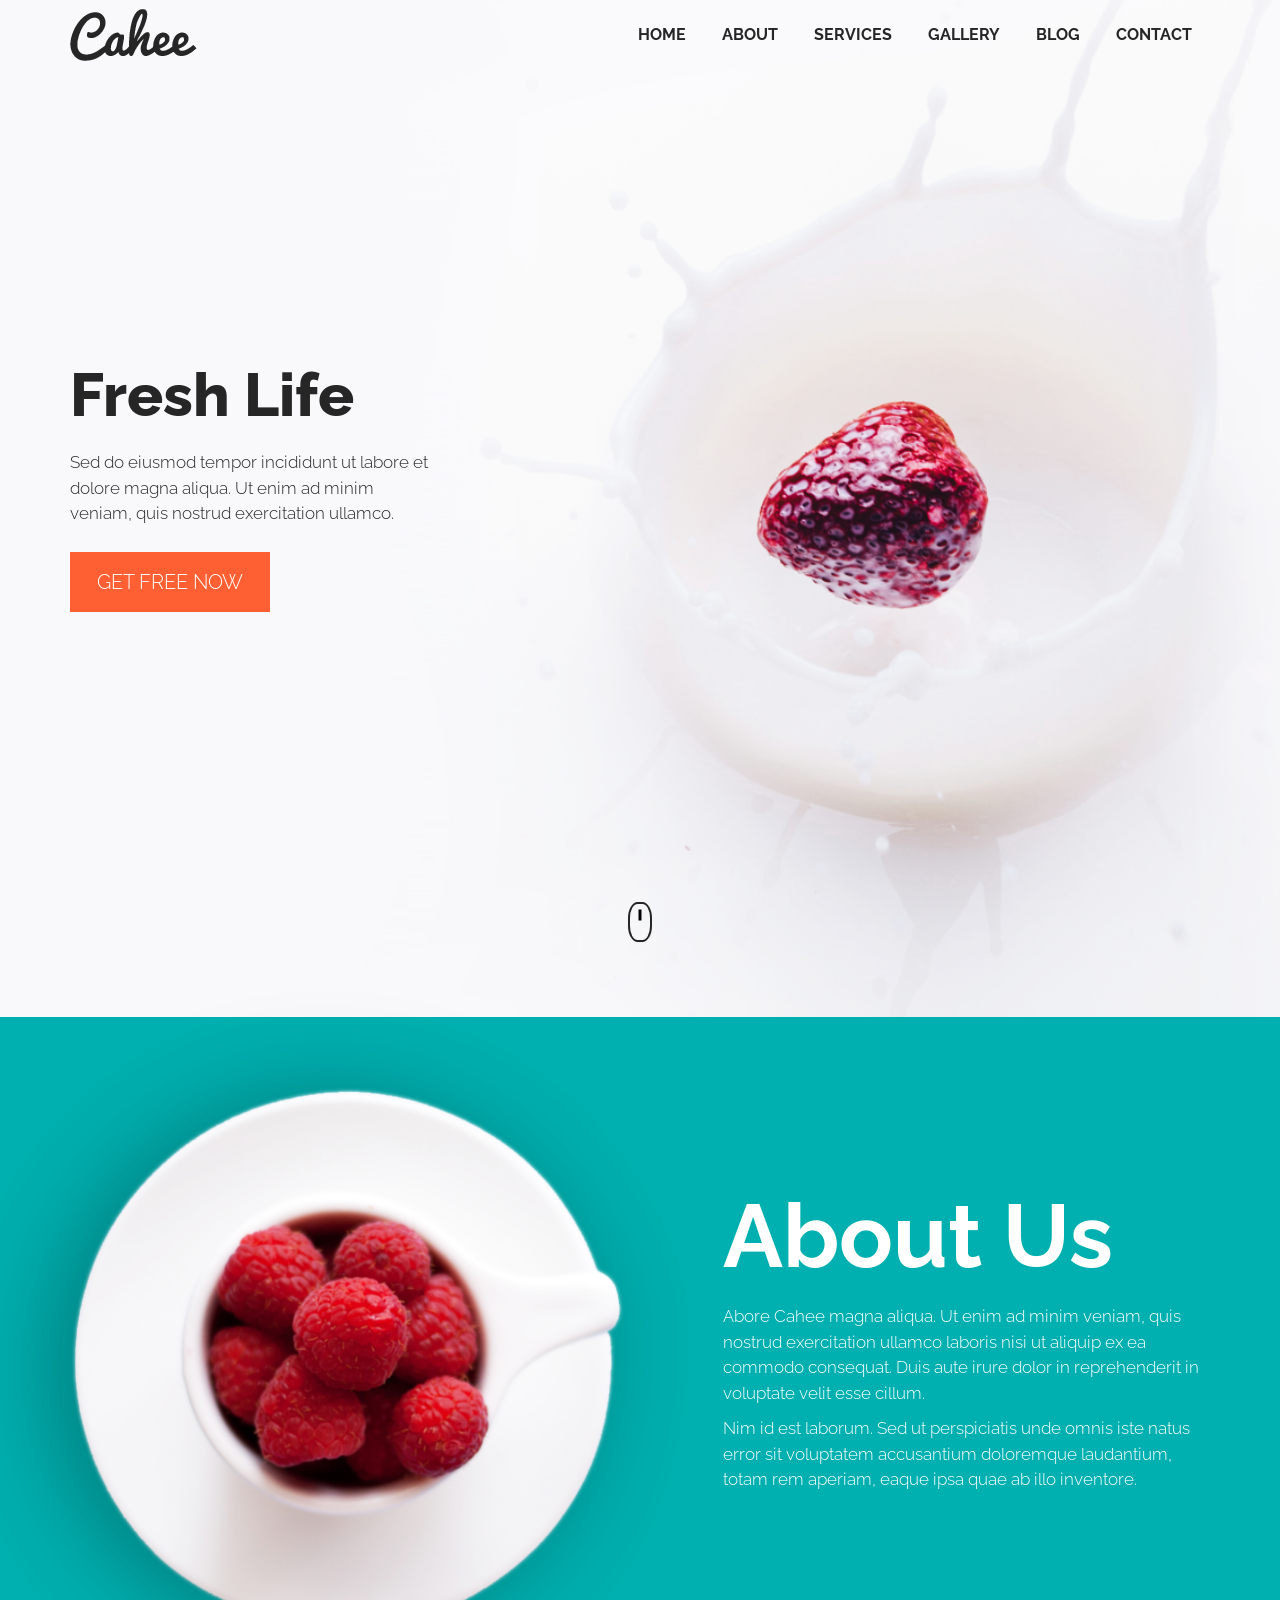
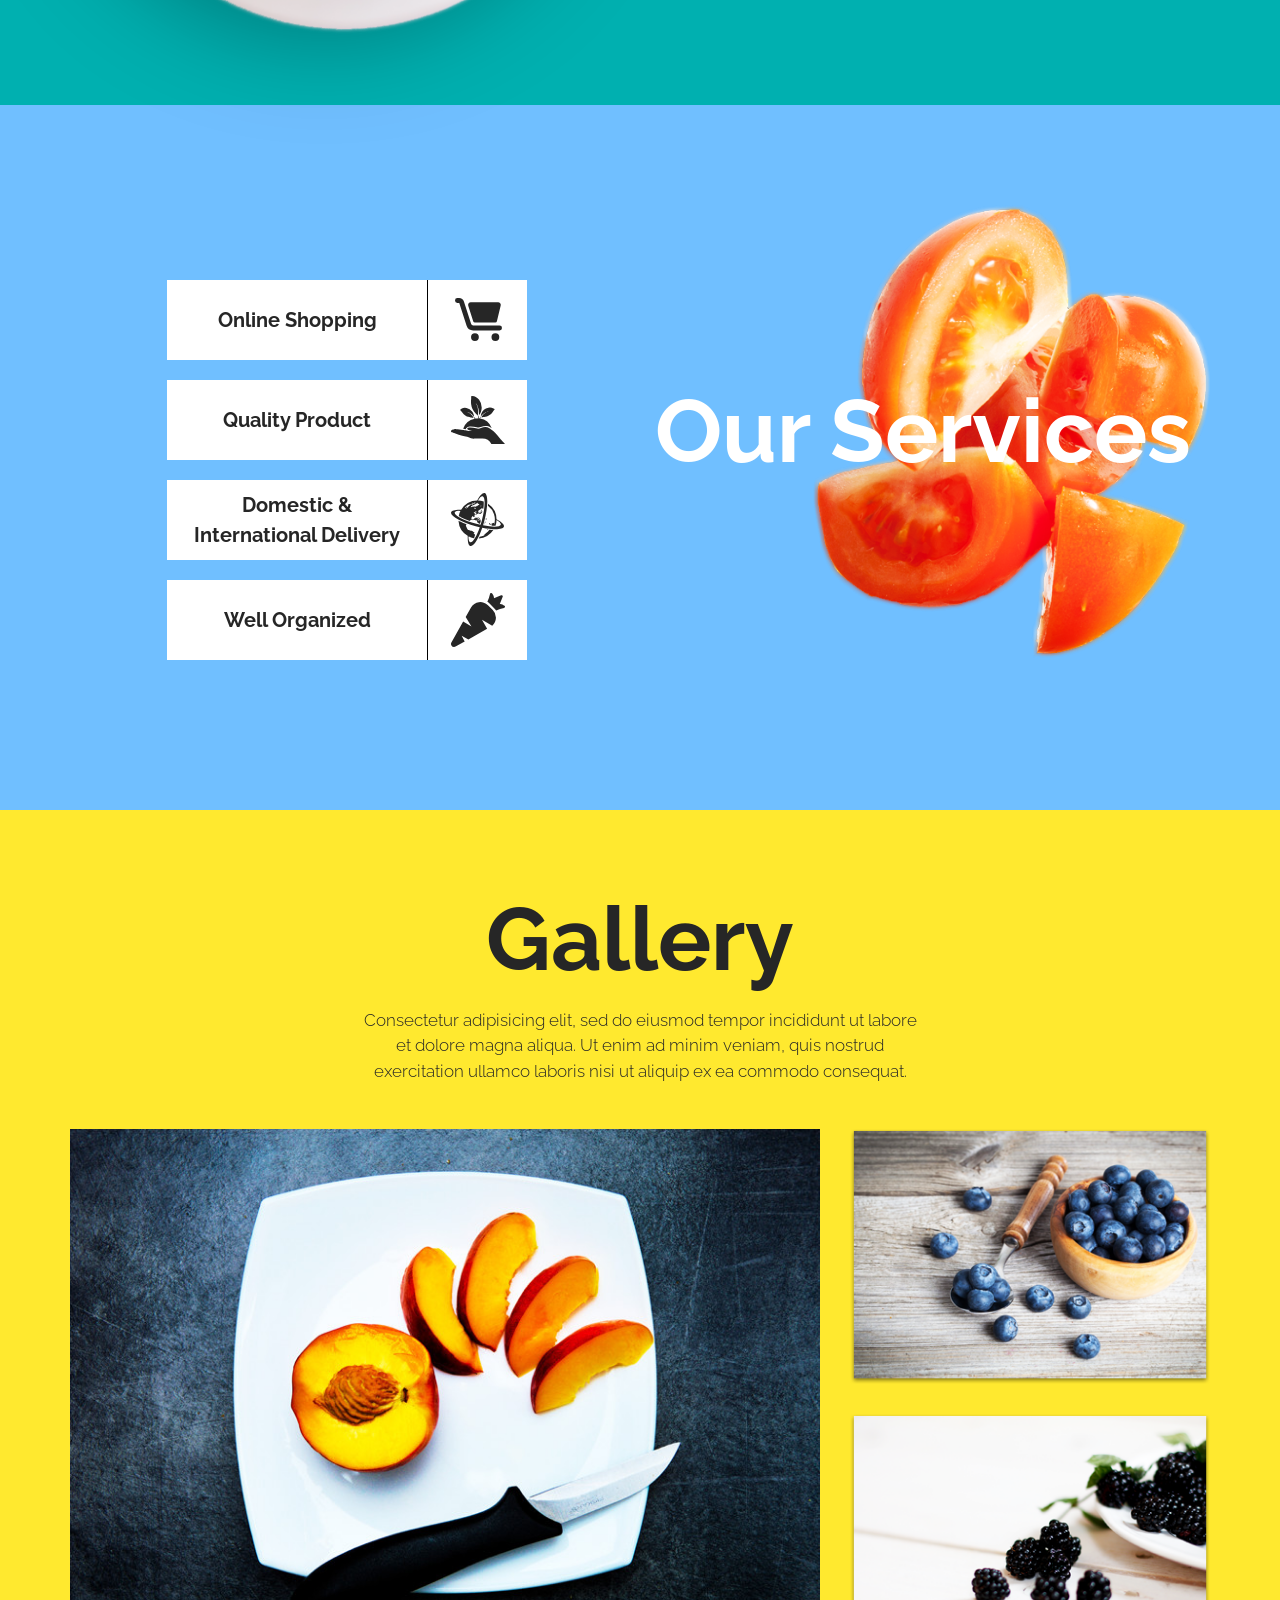
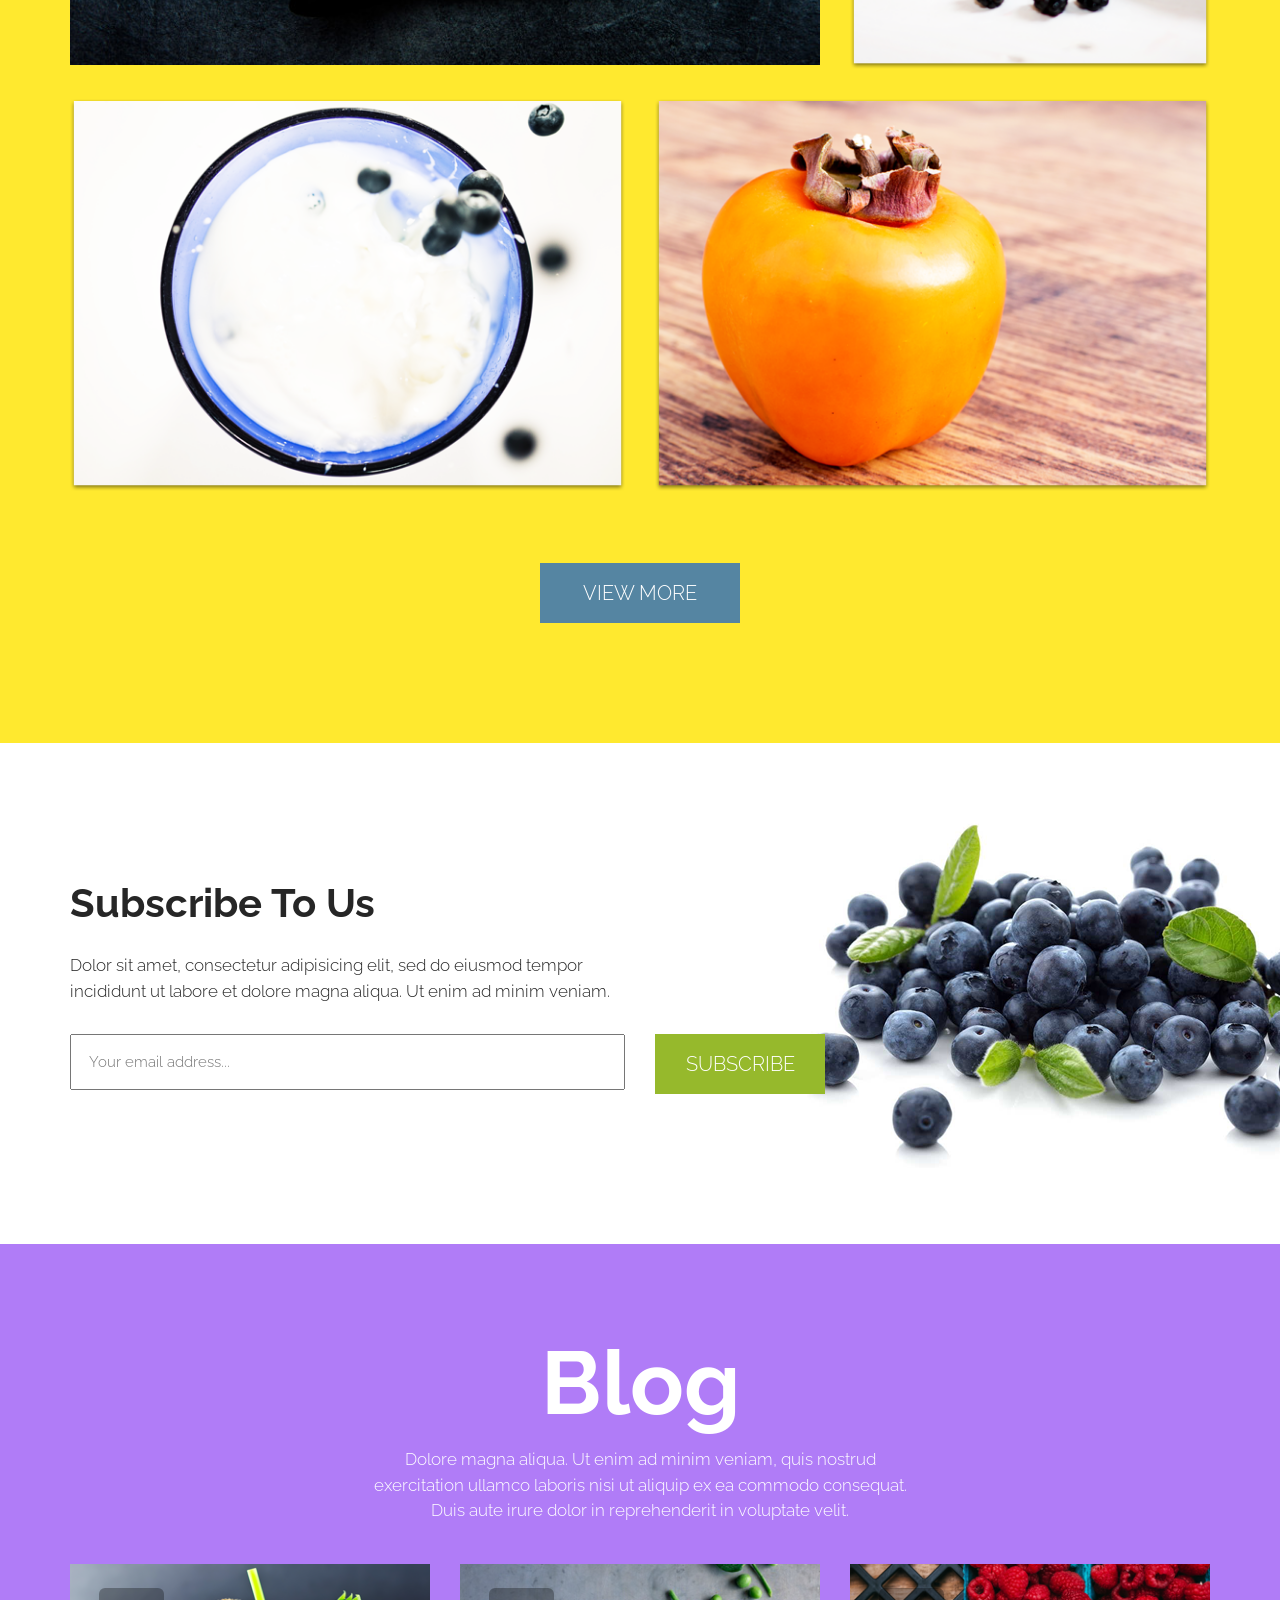
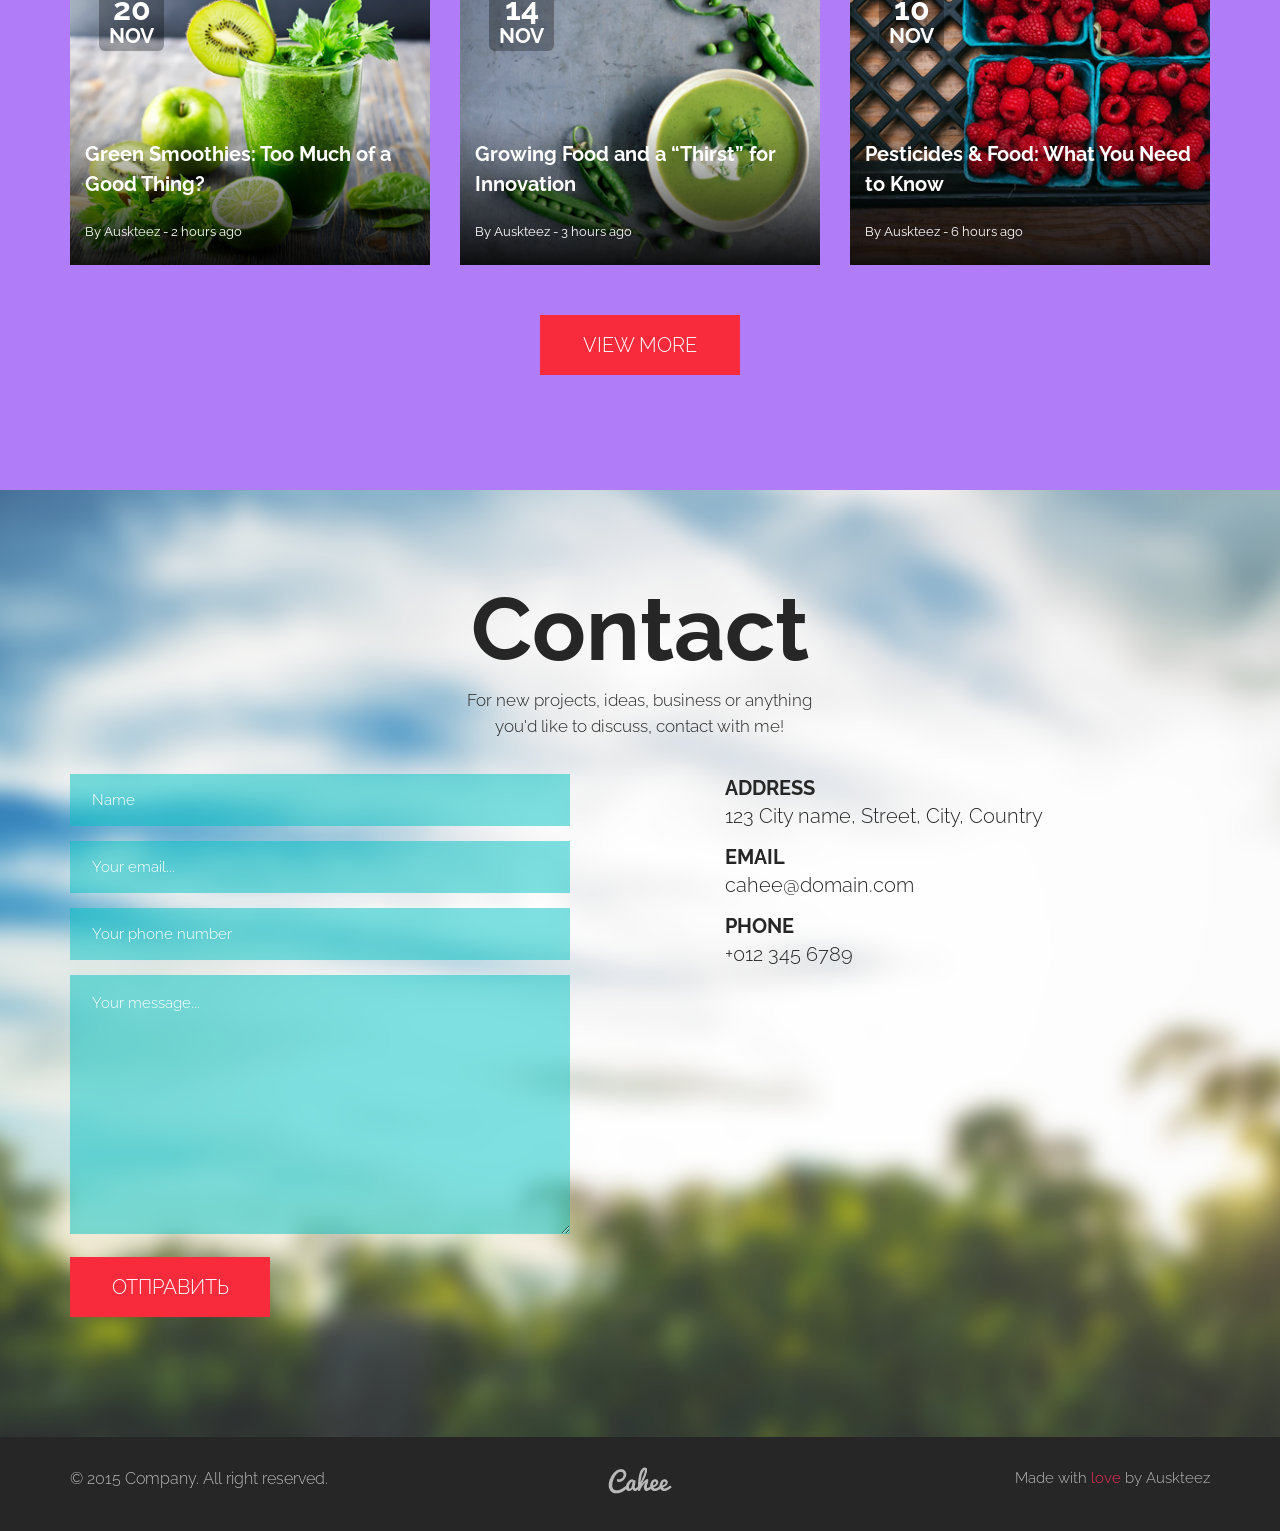
==== commit e8275380: "Add styles adaptive menu" ====
--- a/index.html
+++ b/index.html
@@ -95,7 +95,16 @@
 		<section id="service" class="section-service">
 			<div class="container"> 
 				<div class="row">
-					<div class="col-xlg-4 col-xlg-offset-1 col-lg-5 col-lg-offset-0 col-sm-7 col-sm-offset-0 col-xs-10 col-xs-offset-1 order-xs-2">
+
+					<div class="col-lg-6 col-lg-offset-1 order-lg-2 col-sm-5 col-sm-offset-0 col-xs-10 col-xs-offset-1">
+						<div class="section-service__item">
+							<div class="section-service__info">
+								<h2 class="title section-service__title">Our Services</h2>
+							</div>
+						</div>
+					</div>
+
+					<div class="col-xlg-4 col-xlg-offset-1 col-lg-5 col-lg-offset-0 col-sm-7 col-sm-offset-0 col-xs-10 col-xs-offset-1">
 						<div class="section-service__item">
 							<div class="section-service__controls">
 								<button id="online_shopping" class="btn section-service__btn section-service__btn--shopping">
@@ -105,7 +114,6 @@
 								<button id="quality_product" class="btn section-service__btn section-service__btn--product">
 									Quality Product
 								</button>
-
 								<button id="delivery" class="btn section-service__btn section-service__btn--delivery">
 									Domestic & International Delivery
 								</button>
@@ -113,14 +121,6 @@
 								<button id="well_organized" class="btn section-service__btn section-service__btn--organized">
 									Well Organized
 								</button>
-							</div>
-						</div>
-					</div>
-
-					<div class="col-lg-6 col-lg-offset-1 order-lg-2 col-sm-5 col-sm-offset-0 col-xs-10 col-xs-offset-1">
-						<div class="section-service__item">
-							<div class="section-service__info">
-								<h2 class="title section-service__title">Our Services</h2>
 							</div>
 						</div>
 					</div>
--- a/css/style.css
+++ b/css/style.css
@@ -131,7 +131,10 @@
     -webkit-box-align: center;
     -ms-flex-align: center;
     align-items: center;
-    min-height: 145px; }
+    min-height: 70px; }
+    @media (max-width: 767px) {
+      .header__wrap {
+        min-height: 90px; } }
   .header__logo {
     position: relative;
     z-index: 5; }
@@ -198,7 +201,7 @@
     width: 100%;
     height: 100%;
     background-color: rgba(0, 0, 0, 0.9);
-    padding: 145px 30px 30px 30px;
+    padding: 70px 30px 30px 30px;
     -webkit-transition: left .3s easy 0;
     -o-transition: left .3s easy 0;
     transition: left .3s easy 0;
@@ -210,7 +213,7 @@
       position: fixed;
       background-color: #ffffff;
       width: 100%;
-      height: 145px;
+      height: 70px;
       z-index: 2;
       overflow: hidden; }
     .menu__body._active {
@@ -266,17 +269,19 @@
     width: calc(100% - 36px);
     height: 3px;
     background-color: transparent; }
+  .menu__link:focus {
+    color: #b3b3b3; }
   .menu__link:hover::before {
     background-color: #ff6033; }
   .menu__link:active {
-    background-color: #EFF2DA; }
+    background-color: #f2f2f2; }
 
 .menu__sub-list {
   list-style: none;
   position: absolute;
   top: 100%;
   right: 0;
-  background-color: rgba(0, 0, 0, 0.4);
+  background-color: rgba(255, 255, 255, 0.9);
   padding: 15px;
   min-width: 200px; }
   .menu__sub-list li {
@@ -305,12 +310,24 @@
       display: none; } }
 
 .menu__sub-link {
-  color: #fff;
-  text-transform: initial; }
+  display: block;
+  width: 100%;
+  text-decoration: none;
+  color: inherit;
+  color: #262626;
+  text-transform: initial;
+  padding: 10px; }
   @media (max-width: 767px) {
     .menu__sub-link {
       font-size: 18px;
       color: #262626; } }
+  .menu__sub-link:focus {
+    color: #737373; }
+  .menu__sub-link:hover {
+    background-color: #262626;
+    color: #ffffff; }
+  .menu__sub-link:active {
+    background-color: #595959; }
 
 .menu__arrow {
   display: none; }
@@ -390,35 +407,6 @@
   -webkit-box-flex: 1;
   -ms-flex: 1 1 auto;
   flex: 1 1 auto; }
-
-.main-menu {
-  list-style: none;
-  text-transform: uppercase;
-  font-size: 16px;
-  font-weight: 700;
-  text-align: center;
-  padding-left: 0; }
-  .main-menu__link {
-    padding: 12px 18px;
-    display: block;
-    position: relative;
-    text-decoration: none;
-    color: inherit; }
-    @media (max-width: 767px) {
-      .main-menu__link {
-        padding: 10px 15px; } }
-    .main-menu__link:before {
-      position: absolute;
-      top: 0;
-      display: block;
-      content: '';
-      width: calc(100% - 36px);
-      height: 3px;
-      background-color: transparent; }
-    .main-menu__link:hover::before {
-      background-color: #ff6033; }
-    .main-menu__link:active {
-      background-color: #EFF2DA; }
 
 .btn-scroll {
   display: block;
@@ -525,7 +513,8 @@
     text-transform: capitalize;
     -webkit-box-align: center;
     -ms-flex-align: center;
-    align-items: center; }
+    align-items: center;
+    border: none; }
     @media (max-width: 767px) {
       .section-service__btn {
         font-size: 14px;
@@ -556,6 +545,9 @@
       background-image: url("../image/icon-delivery.svg"); }
     .section-service__btn--organized::before {
       background-image: url("../image/icon-organized.svg"); }
+    .section-service__btn:focus {
+      -webkit-box-shadow: 0 0 0 3px rgba(223, 236, 247, 0.5);
+      box-shadow: 0 0 0 3px rgba(223, 236, 247, 0.5); }
     .section-service__btn:hover {
       background-color: #2a82c9;
       color: #ffffff; }
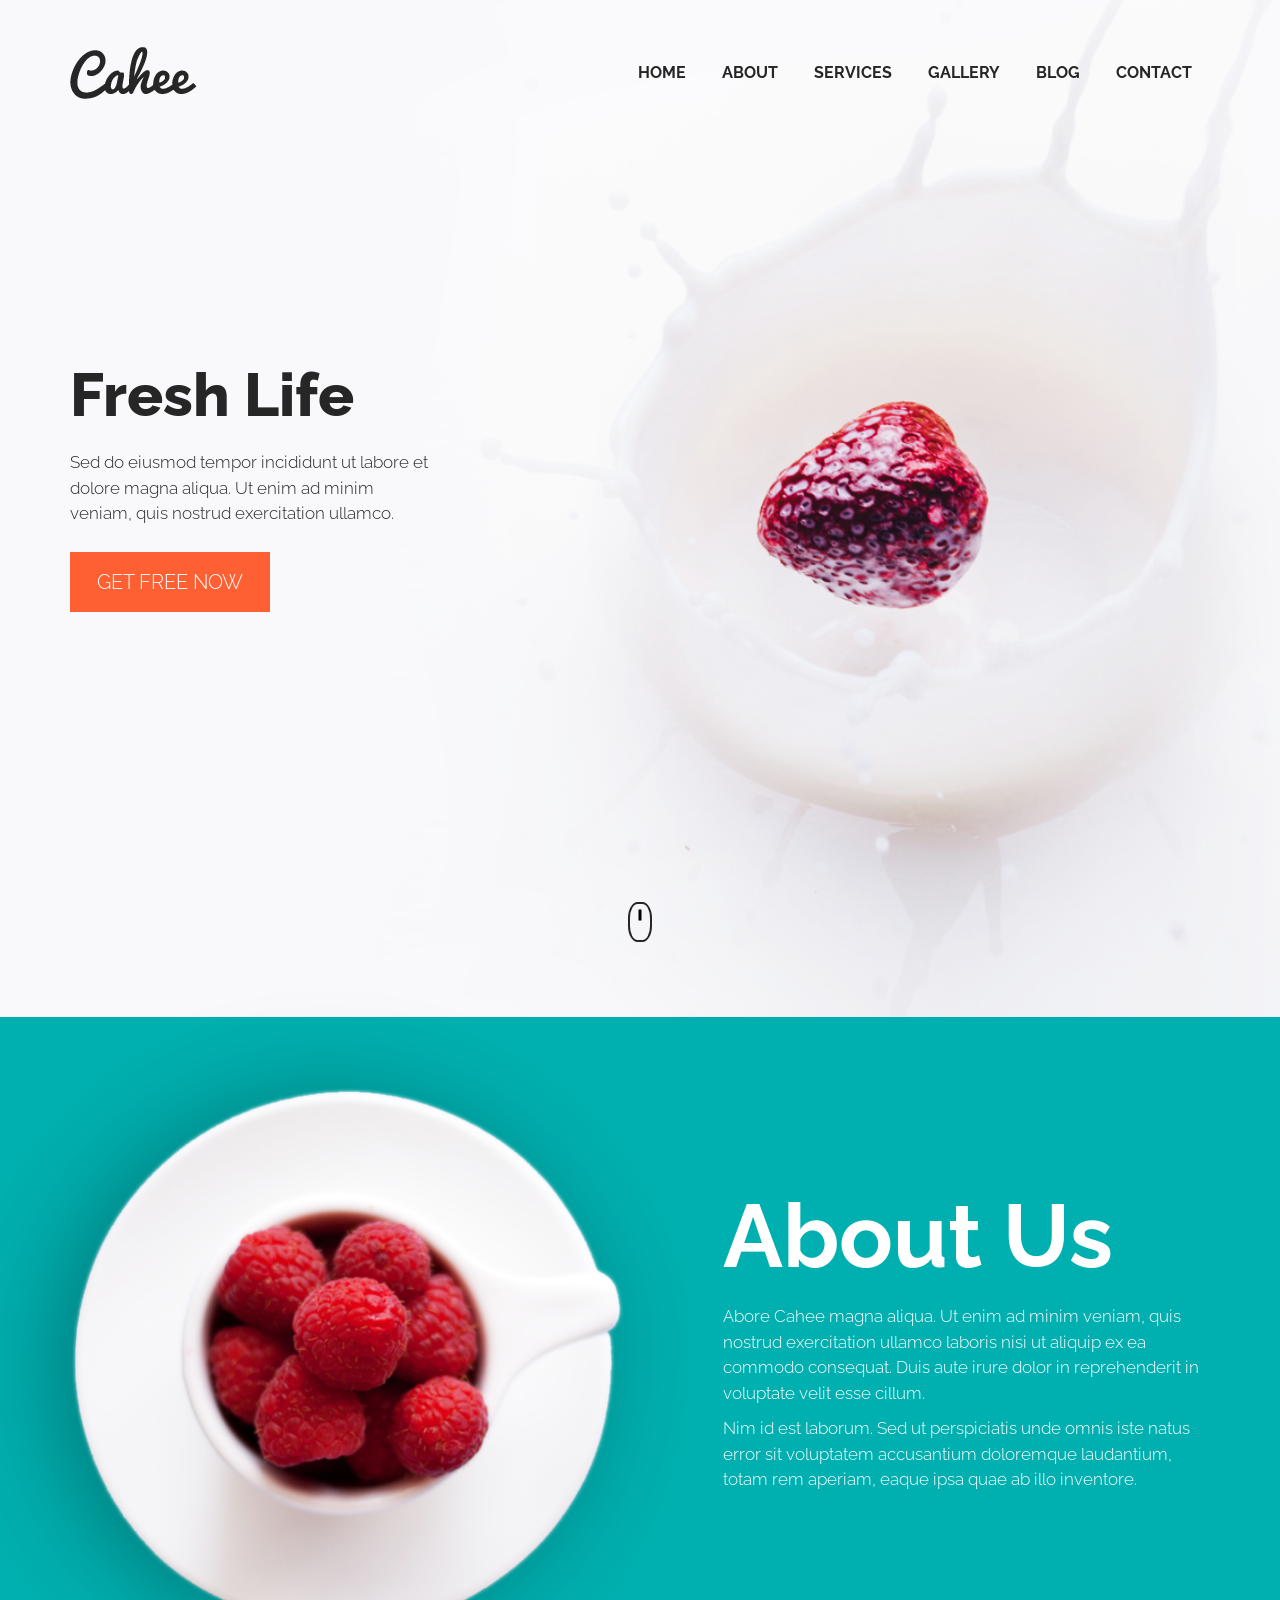
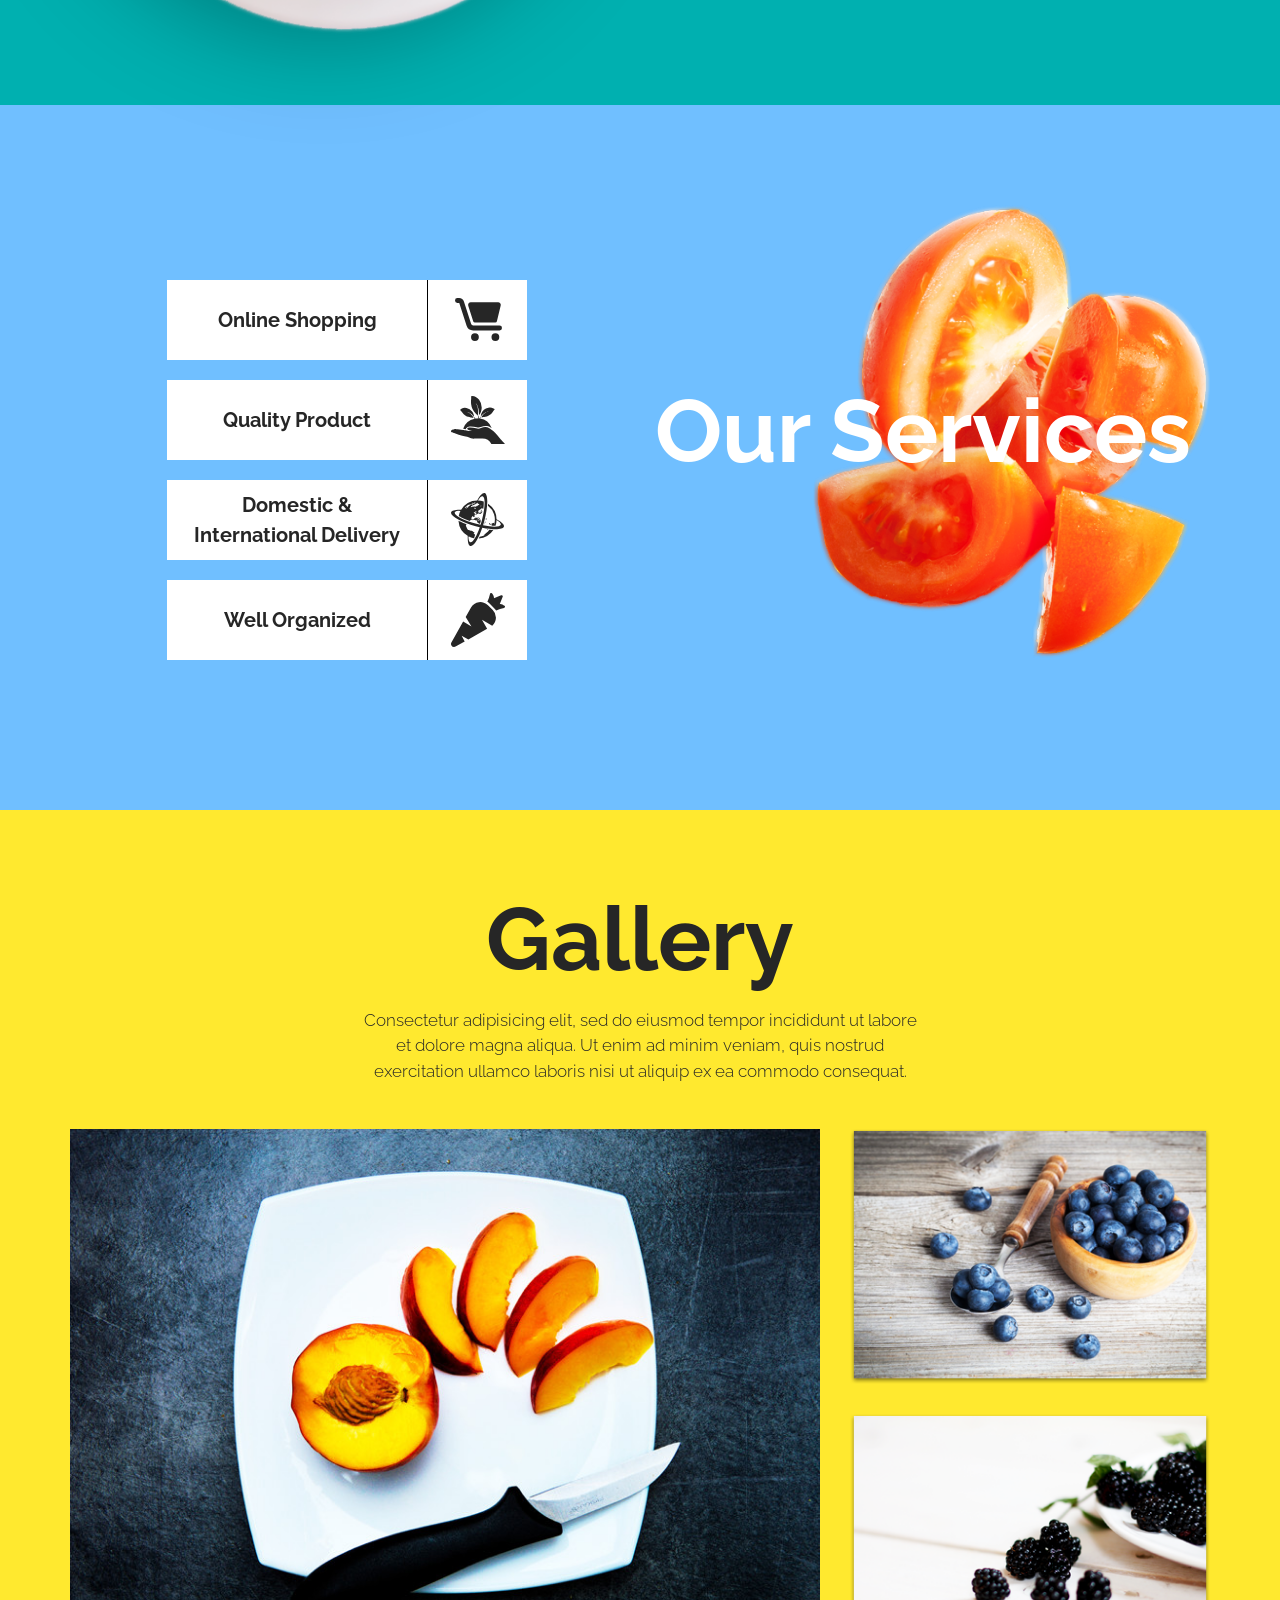
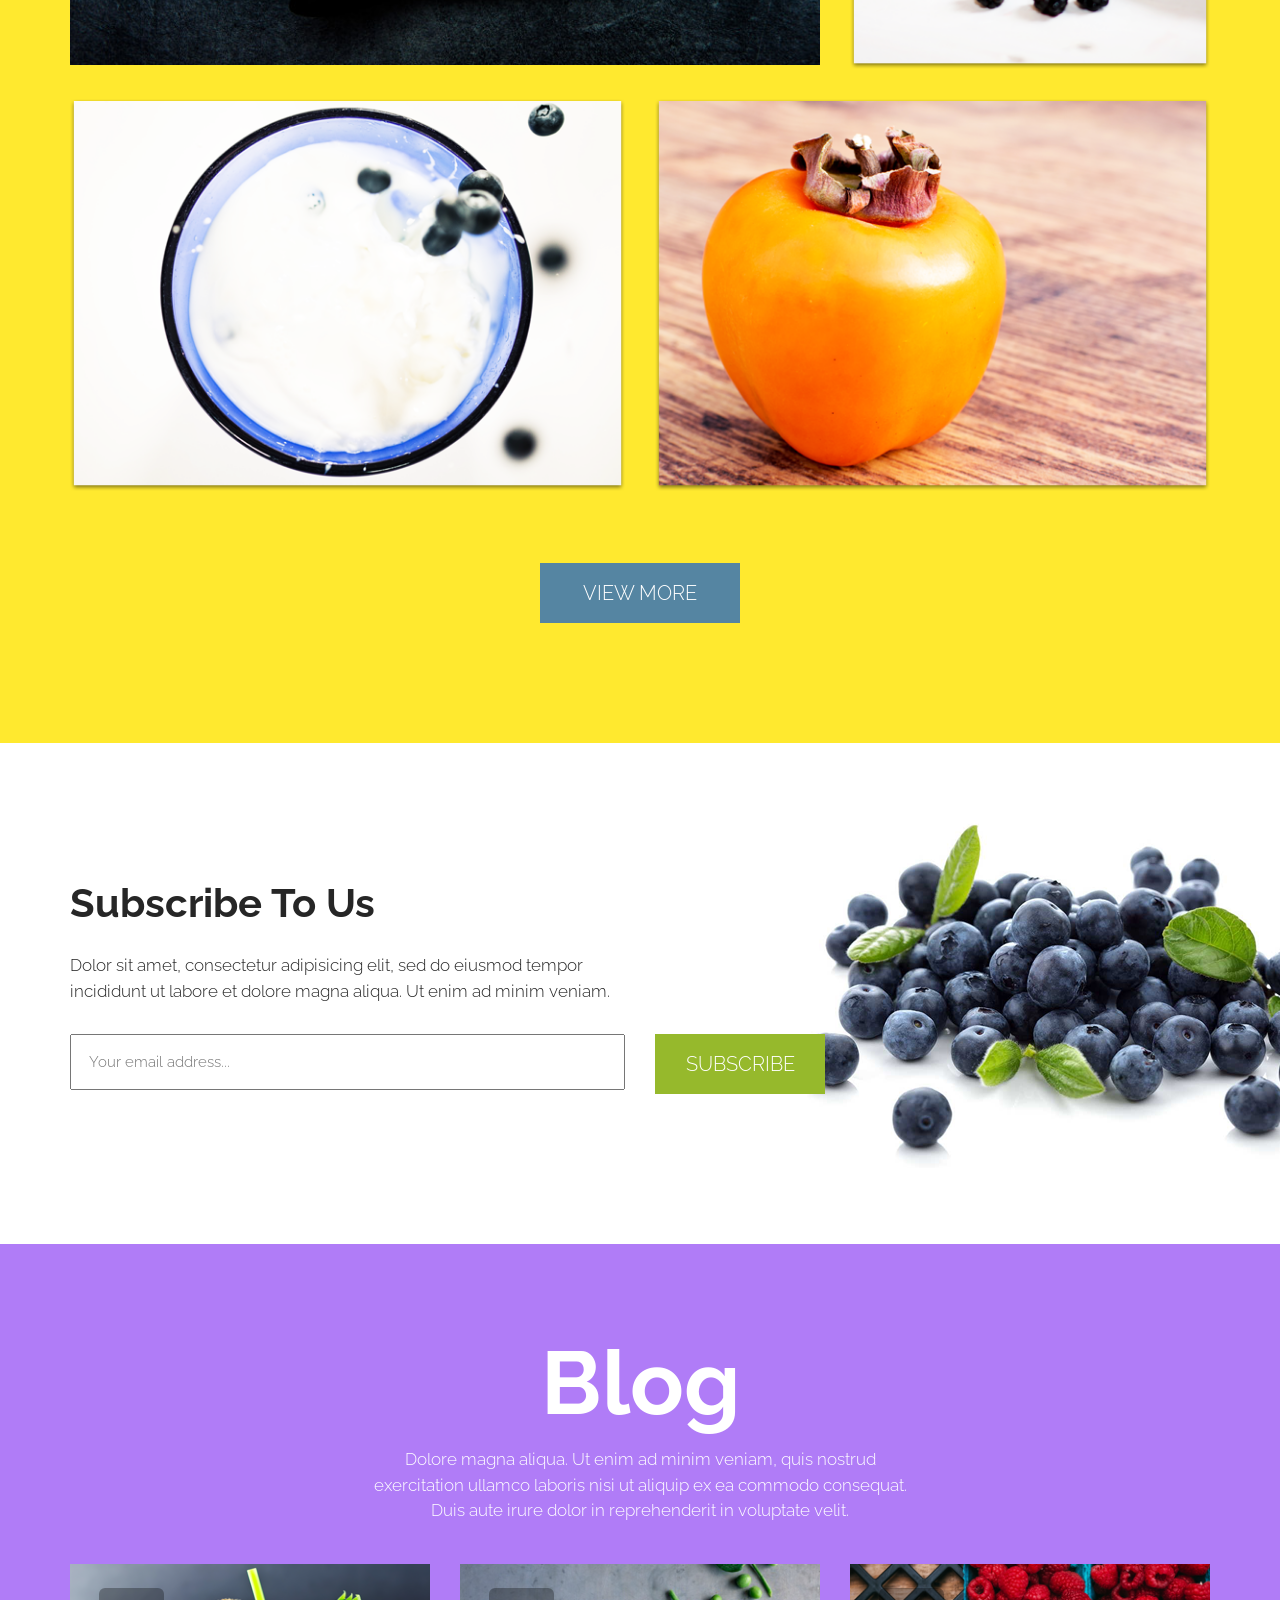
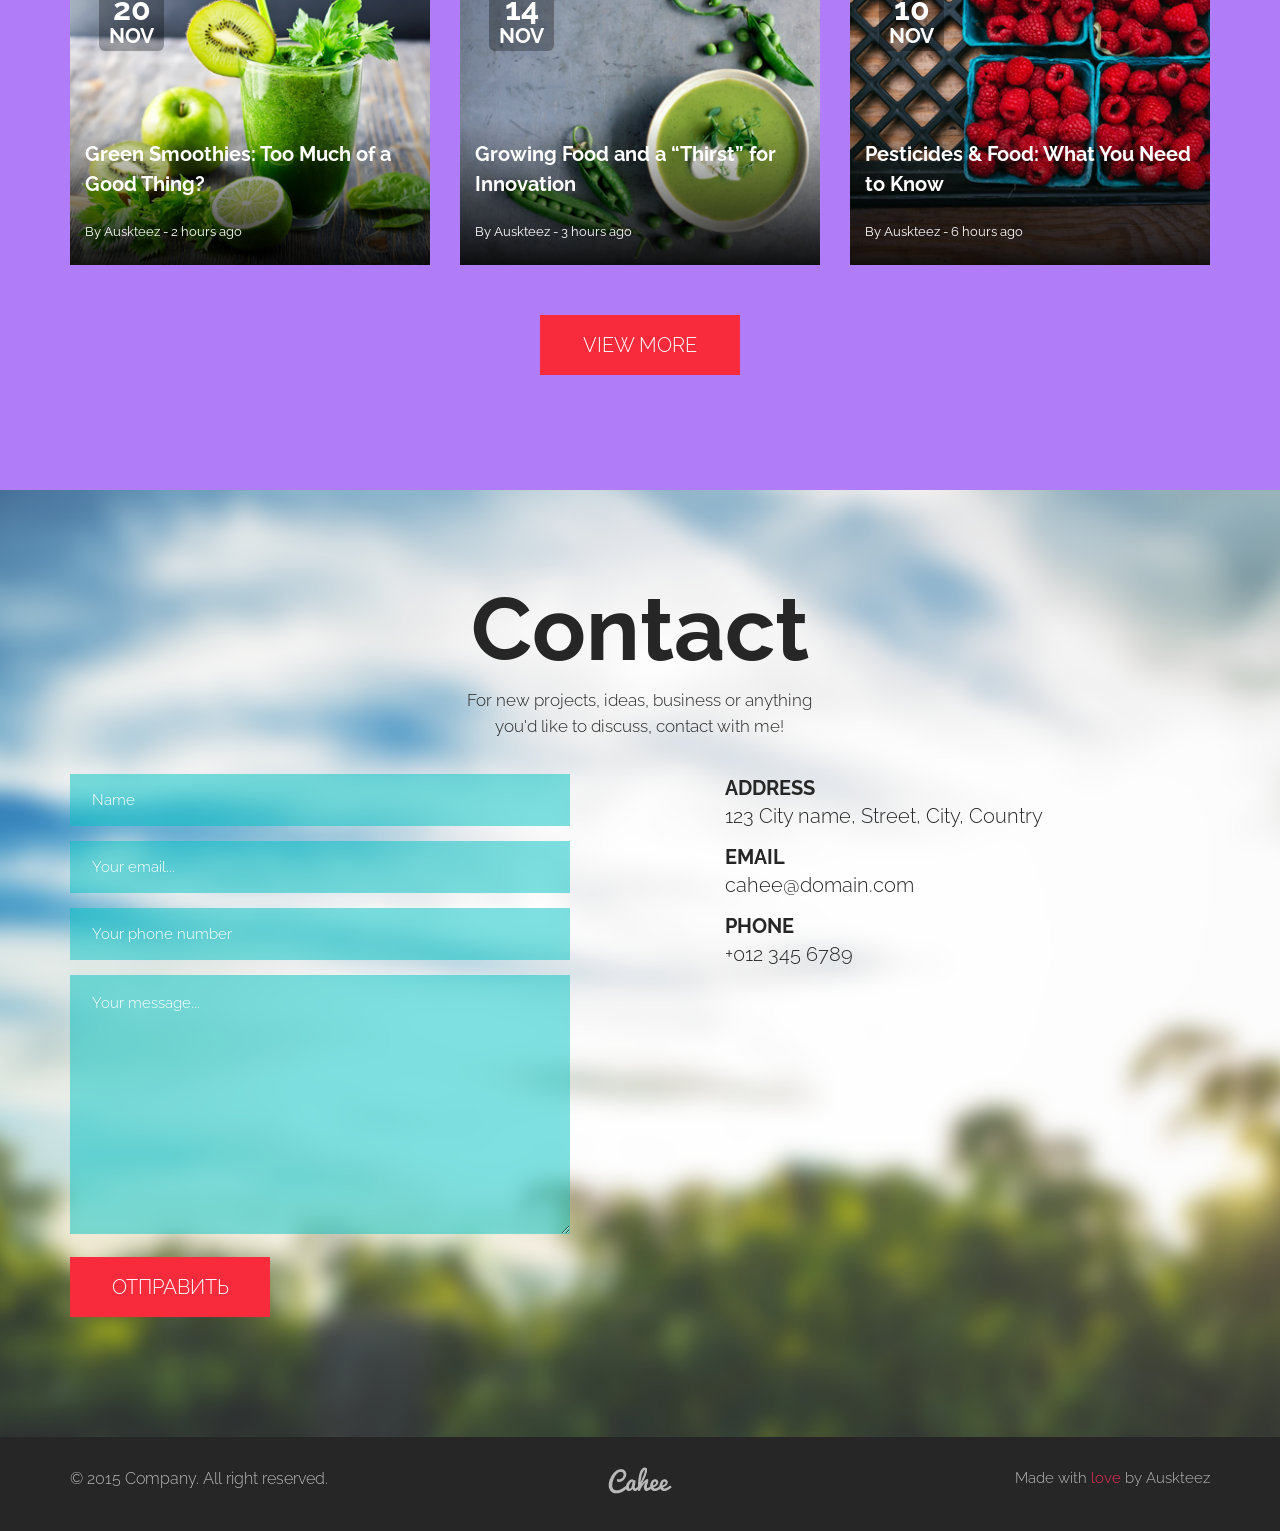
==== commit a15b688f: "fixed header apply BEM" ====
--- a/index.html
+++ b/index.html
@@ -24,32 +24,41 @@
 					<img class="img-responsive" src="image/logo.png" alt="logo Cahee">
 				</a>
 
-				<div class="menu header__menu">
-					<button class="menu__burger-button" id="burger_button">
-						<span></span>
-					</button>
-
-					<nav class="menu__body">
-						<ul class="menu__list" id="menu_list">	
-							<li><a class="menu__link" href="#home">Home</a></li>
-							<li><a class="menu__link" href="#about_us">About</a></li>
-							<li>
-								<a class="menu__link" href="#service">Services
-								</a>
-								<span class="menu__arrow"></span>
-								<ul class="menu__sub-list">
-									<li><a href="#online_shopping" class="menu__sub-link">Online Shopping</a></li>
-									<li><a href="#quality_product" class="menu__sub-link">Quality Product</a></li>
-									<li><a href="#delivery" class="menu__sub-link">D&I Delivery</a></li>
-									<li><a href="#well_organized" class="menu__sub-link">Well Organized</a></li>
-								</ul>
-							</li>
-							<li><a class="menu__link" href="#gallery">Gallery</a></li>
-							<li><a class="menu__link" href="#blog">Blog</a></li>
-							<li><a class="menu__link" href="#contact">Contact</a></li>
-						</ul>
-					</nav>
-				</div>
+				<button class="burger-button" id="burger_button">
+					<span></span>
+				</button>
+
+				<nav id="nav" class="nav">
+
+					<ul class="menu-list nav__menu-list" id="menu_list">	
+						<li class="menu-list__item">
+							<a class="menu-list__link" href="#home">Home</a>
+						</li>
+						<li class="menu-list__item">
+							<a class="menu-list__link" href="#about_us">About</a>
+						</li>
+						<li class="menu-list__item">
+							<a class="menu-list__link" href="#service">Services
+							</a>
+							<span id="arrow" class="menu-list__arrow"></span>
+							<ul id="sub_list" class="menu-list__sub-list">
+								<li class="menu-list__sub-item"><a href="#online_shopping" class="menu-list__sub-link">Online Shopping</a></li>
+								<li class="menu-list__sub-item"><a href="#quality_product" class="menu-list__sub-link">Quality Product</a></li>
+								<li class="menu-list__sub-item"><a href="#delivery" class="menu-list__sub-link">D&I Delivery</a></li>
+								<li class="menu-list__sub-item"><a href="#well_organized" class="menu-list__sub-link">Well Organized</a></li>
+							</ul>
+						</li>
+						<li class="menu-list__item">
+							<a class="menu-list__link" href="#gallery">Gallery</a>
+						</li>
+						<li class="menu-list__item">
+							<a class="menu-list__link" href="#blog">Blog</a>
+						</li>
+						<li class="menu-list__item">
+							<a class="menu-list__link" href="#contact">Contact</a>
+						</li>
+					</ul>
+				</nav> 
 			</div>
 		</div>
 	</header>
--- a/css/style.css
+++ b/css/style.css
@@ -16,7 +16,7 @@
   height: 100%;
   max-height: 100vh; }
 
-body.locked {
+.hidden {
   overflow: hidden; }
 
 h1, h2, h3, h4, h5, h6, p {
@@ -131,10 +131,10 @@
     -webkit-box-align: center;
     -ms-flex-align: center;
     align-items: center;
-    min-height: 70px; }
+    min-height: 145px; }
     @media (max-width: 767px) {
       .header__wrap {
-        min-height: 90px; } }
+        min-height: 70px; } }
   .header__logo {
     position: relative;
     z-index: 5; }
@@ -146,87 +146,87 @@
   .logo:hover {
     opacity: 0.8; }
 
-.menu__burger-button {
+.burger-button {
   outline: none;
   border-color: transparent;
-  background-color: transparent;
-  display: none; }
+  background-color: transparent; }
   @media (max-width: 767px) {
-    .menu__burger-button {
+    .burger-button {
       display: block;
       position: relative;
       z-index: 5;
       width: 42px;
       height: 35px; }
-      .menu__burger-button span, .menu__burger-button:before, .menu__burger-button:after {
+      .burger-button span, .burger-button:before, .burger-button:after {
         position: absolute;
         left: 0;
         width: 100%;
         height: 10%;
         background-color: #262626;
-        -webkit-transition: all .3s easy 0;
-        -o-transition: all .3s easy 0;
-        transition: all .3s easy 0; }
-      .menu__burger-button:before, .menu__burger-button:after {
-        content: ""; }
-      .menu__burger-button:before {
-        top: 0; }
-      .menu__burger-button:after {
-        bottom: 0; }
-      .menu__burger-button span {
+        -webkit-transition: all .3s ease-in;
+        -o-transition: all .3s ease-in;
+        transition: all .3s ease-in; }
+      .burger-button span {
         top: 50%;
         -webkit-transform: scale(1) translate(0, -50%);
         -ms-transform: scale(1) translate(0, -50%);
         transform: scale(1) translate(0, -50%); }
-      .menu__burger-button._active span {
+      .burger-button:before, .burger-button:after {
+        content: ""; }
+      .burger-button:before {
+        top: 0; }
+      .burger-button:after {
+        bottom: 0; }
+      .burger-button--active span {
         -webkit-transform: scale(0);
         -ms-transform: scale(0);
         transform: scale(0); }
-      .menu__burger-button._active:before {
+      .burger-button--active:before {
         top: 50%;
         -webkit-transform: rotate(-45deg) translate(0, -50%);
         -ms-transform: rotate(-45deg) translate(0, -50%);
         transform: rotate(-45deg) translate(0, -50%); }
-      .menu__burger-button._active:after {
+      .burger-button--active:after {
         bottom: 50%;
         -webkit-transform: rotate(45deg) translate(0, 50%);
         -ms-transform: rotate(45deg) translate(0, 50%);
         transform: rotate(45deg) translate(0, 50%); } }
 
 @media (max-width: 767px) {
-  .menu__body {
+  .nav {
     position: fixed;
     top: 0;
     left: -100%;
     width: 100%;
     height: 100%;
-    background-color: rgba(0, 0, 0, 0.9);
     padding: 70px 30px 30px 30px;
-    -webkit-transition: left .3s easy 0;
-    -o-transition: left .3s easy 0;
-    transition: left .3s easy 0;
-    overflow: auto; }
-    .menu__body:before {
+    -webkit-transition: all .3s ease-in;
+    -o-transition: all .3s ease-in;
+    transition: all .3s ease-in;
+    overflow: auto;
+    background-color: rgba(0, 0, 0, 0.9); }
+    .nav:before {
       content: "";
       top: 0;
       left: 0;
       position: fixed;
-      background-color: #ffffff;
       width: 100%;
       height: 70px;
       z-index: 2;
-      overflow: hidden; }
-    .menu__body._active {
+      overflow: hidden;
+      background-color: #ffffff;
+      height: 70px; }
+    .nav--active {
       left: 0; } }
 
-.menu__list {
+.menu-list {
   list-style: none;
   text-transform: uppercase;
   font-size: 16px;
   font-weight: 700;
   padding-left: 0; }
   @media (min-width: 767px) {
-    .menu__list {
+    .menu-list {
       display: -webkit-box;
       display: -ms-flexbox;
       display: flex;
@@ -236,145 +236,142 @@
       -webkit-box-align: center;
       -ms-flex-align: center;
       align-items: center; } }
-  .menu__list > li {
+  .menu-list__item {
     position: relative; }
-    @media (max-width: 767px) {
-      .menu__list > li {
+    .menu-list__item:hover .menu-list__sub-list {
+      opacity: 1;
+      visibility: inherit;
+      pointer-events: all;
+      -webkit-transform: translate(0, 0);
+      -ms-transform: translate(0, 0);
+      transform: translate(0, 0); }
+    @media (max-width: 767px) {
+      .menu-list__item {
         padding: 10px 0;
         margin-bottom: 20px;
         -ms-flex-wrap: wrap;
-        flex-wrap: wrap; }
-        .menu__list > li:last-child {
+        flex-wrap: wrap;
+        display: -webkit-box;
+        display: -ms-flexbox;
+        display: flex;
+        -webkit-box-align: center;
+        -ms-flex-align: center;
+        align-items: center; }
+        .menu-list__item:last-child {
           margin-bottom: 0; } }
-    @media (max-width: 767px) {
-      .menu__list > li._active .menu__sub-list {
-        display: block; } }
-
-.menu__link {
-  padding: 12px 18px;
-  display: block;
-  position: relative;
-  text-decoration: none;
-  color: inherit; }
-  @media (max-width: 767px) {
-    .menu__link {
-      padding: 10px 15px;
-      color: #fff;
-      font-size: 20px; } }
-  .menu__link:before {
+  .menu-list__link {
+    padding: 12px 18px;
+    display: block;
+    position: relative;
+    text-decoration: none;
+    color: inherit; }
+    @media (max-width: 1199px) {
+      .menu-list__link {
+        padding: 8px 12px; } }
+    @media (max-width: 767px) {
+      .menu-list__link {
+        -webkit-box-flex: 1;
+        -ms-flex: 1 1 auto;
+        flex: 1 1 auto;
+        padding: 10px 15px;
+        color: #fff;
+        font-size: 20px; } }
+    .menu-list__link:before {
+      position: absolute;
+      top: 0;
+      display: block;
+      content: '';
+      width: 0;
+      height: 3px;
+      background-color: #ff6033;
+      -webkit-transition: all 0.5s ease-in-out;
+      -o-transition: all 0.5s ease-in-out;
+      transition: all 0.5s ease-in-out; }
+    .menu-list__link:focus {
+      color: #b3b3b3; }
+    .menu-list__link:hover::before {
+      width: calc(100% - 36px); }
+    .menu-list__link:active {
+      background-color: #f2f2f2; }
+  .menu-list__arrow {
+    display: none;
+    width: 0;
+    height: 0;
+    border-left: 5px solid transparent;
+    border-right: 5px solid transparent;
+    border-top: 10px solid #000;
+    -webkit-transition: -webkit-transform .3s ease-in;
+    transition: -webkit-transform .3s ease-in;
+    -o-transition: transform .3s ease-in;
+    transition: transform .3s ease-in;
+    transition: transform .3s ease-in, -webkit-transform .3s ease-in; }
+    @media (max-width: 767px) {
+      .menu-list__arrow {
+        display: block;
+        border-top-color: #ffffff; } }
+  .menu-list__sub-list {
+    list-style: none;
     position: absolute;
-    top: 0;
+    top: 100%;
+    right: 0;
+    background-color: rgba(255, 255, 255, 0.9);
+    padding: 15px;
+    min-width: 200px; }
+    @media (min-width: 767px) {
+      .menu-list__sub-list {
+        opacity: 0;
+        -webkit-transform: translate(0, 10%);
+        -ms-transform: translate(0, 10%);
+        transform: translate(0, 10%);
+        visibility: hidden;
+        pointer-events: none;
+        -webkit-transition: all .3s ease-in;
+        -o-transition: all .3s ease-in;
+        transition: all .3s ease-in; } }
+    @media (max-width: 767px) {
+      .menu-list__sub-list {
+        position: relative;
+        background-color: #ffffff;
+        -webkit-box-flex: 1;
+        -ms-flex: 1 1 100%;
+        flex: 1 1 100%;
+        margin-top: 20px;
+        display: none; }
+        .menu-list__sub-list--active {
+          opacity: 1;
+          visibility: inherit;
+          pointer-events: all;
+          -webkit-transform: translate(0, 0);
+          -ms-transform: translate(0, 0);
+          transform: translate(0, 0); } }
+    .menu-list__sub-list:hover {
+      opacity: 1;
+      visibility: inherit;
+      pointer-events: all;
+      -webkit-transform: translate(0, 0);
+      -ms-transform: translate(0, 0);
+      transform: translate(0, 0); }
+    .menu-list__sub-list--active {
+      display: block; }
+  .menu-list__sub-link {
     display: block;
-    content: '';
-    width: calc(100% - 36px);
-    height: 3px;
-    background-color: transparent; }
-  .menu__link:focus {
-    color: #b3b3b3; }
-  .menu__link:hover::before {
-    background-color: #ff6033; }
-  .menu__link:active {
-    background-color: #f2f2f2; }
-
-.menu__sub-list {
-  list-style: none;
-  position: absolute;
-  top: 100%;
-  right: 0;
-  background-color: rgba(255, 255, 255, 0.9);
-  padding: 15px;
-  min-width: 200px; }
-  .menu__sub-list li {
-    margin-bottom: 10px; }
-    .menu__sub-list li:last-child {
-      margin-bottom: 0; }
-  @media (min-width: 767px) {
-    .menu__sub-list {
-      opacity: 0;
-      -webkit-transform: translate(0, 10%);
-      -ms-transform: translate(0, 10%);
-      transform: translate(0, 10%);
-      visibility: hidden;
-      pointer-events: none;
-      -webkit-transition: all .3s easy 0;
-      -o-transition: all .3s easy 0;
-      transition: all .3s easy 0; } }
-  @media (max-width: 767px) {
-    .menu__sub-list {
-      position: relative;
-      background-color: #ffffff;
-      -webkit-box-flex: 1;
-      -ms-flex: 1 1 100%;
-      flex: 1 1 100%;
-      margin-top: 20px;
-      display: none; } }
-
-.menu__sub-link {
-  display: block;
-  width: 100%;
-  text-decoration: none;
-  color: inherit;
-  color: #262626;
-  text-transform: initial;
-  padding: 10px; }
-  @media (max-width: 767px) {
-    .menu__sub-link {
-      font-size: 18px;
-      color: #262626; } }
-  .menu__sub-link:focus {
-    color: #737373; }
-  .menu__sub-link:hover {
-    background-color: #262626;
-    color: #ffffff; }
-  .menu__sub-link:active {
-    background-color: #595959; }
-
-.menu__arrow {
-  display: none; }
-
-body._pc .menu__list > li:hover .menu__sub-list {
-  opacity: 1;
-  visibility: inherit;
-  pointer-events: all;
-  -webkit-transform: translate(0, 0);
-  -ms-transform: translate(0, 0);
-  transform: translate(0, 0); }
-
-body._touch .menu__link {
-  -webkit-box-flex: 1;
-  -ms-flex: 1 1 auto;
-  flex: 1 1 auto; }
-
-body._touch .menu__list > li {
-  display: -webkit-box;
-  display: -ms-flexbox;
-  display: flex;
-  -webkit-box-align: center;
-  -ms-flex-align: center;
-  align-items: center; }
-  body._touch .menu__list > li._active .menu__sub-list {
-    opacity: 1;
-    visibility: inherit;
-    pointer-events: all;
-    -webkit-transform: translate(0, 0);
-    -ms-transform: translate(0, 0);
-    transform: translate(0, 0); }
-
-body._touch .menu__arrow {
-  display: block;
-  width: 0;
-  height: 0;
-  border-left: 5px solid transparent;
-  border-right: 5px solid transparent;
-  border-top: 10px solid #000;
-  -webkit-transition: -webkit-transform .3s easy 0;
-  transition: -webkit-transform .3s easy 0;
-  -o-transition: transform .3s easy 0;
-  transition: transform .3s easy 0;
-  transition: transform .3s easy 0, -webkit-transform .3s easy 0; }
-  @media (max-width: 767px) {
-    body._touch .menu__arrow {
-      border-top-color: #ffffff; } }
+    width: 100%;
+    text-decoration: none;
+    color: inherit;
+    color: #262626;
+    text-transform: initial;
+    padding: 10px; }
+    @media (max-width: 767px) {
+      .menu-list__sub-link {
+        font-size: 18px;
+        color: #262626; } }
+    .menu-list__sub-link:focus {
+      color: #737373; }
+    .menu-list__sub-link:hover {
+      background-color: #262626;
+      color: #ffffff; }
+    .menu-list__sub-link:active {
+      background-color: #595959; }
 
 .home {
   background-color: #f9f8fb;
@@ -490,10 +487,13 @@
 .section-service {
   background-color: #70bfff;
   padding: 100px 0 150px; }
+  @media (max-width: 991px) {
+    .section-service {
+      padding: 70px 0;
+      text-align: center; } }
   @media (max-width: 767px) {
     .section-service {
-      padding: 40px 0;
-      text-align: center; } }
+      padding: 40px 0; } }
   .section-service__item {
     width: 100%; }
   .section-service__controls {
@@ -569,10 +569,10 @@
     @media (max-width: 991px) {
       .section-service__info {
         background-image: none;
-        padding: 55% 0; } }
+        padding: 50% 0; } }
     @media (max-width: 767px) {
       .section-service__info {
-        padding: 80% 0; } }
+        padding: 66% 0; } }
     @media (max-width: 575px) {
       .section-service__info {
         padding: 0; } }
@@ -647,9 +647,6 @@
         margin-bottom: 10px; } }
   .section-subscribe-us__desc {
     margin-bottom: 30px; }
-    @media (max-width: 991px) {
-      .section-subscribe-us__desc {
-        margin-bottom: 10px; } }
   .section-subscribe-us__form-field {
     margin-right: 30px;
     width: 100%; }
